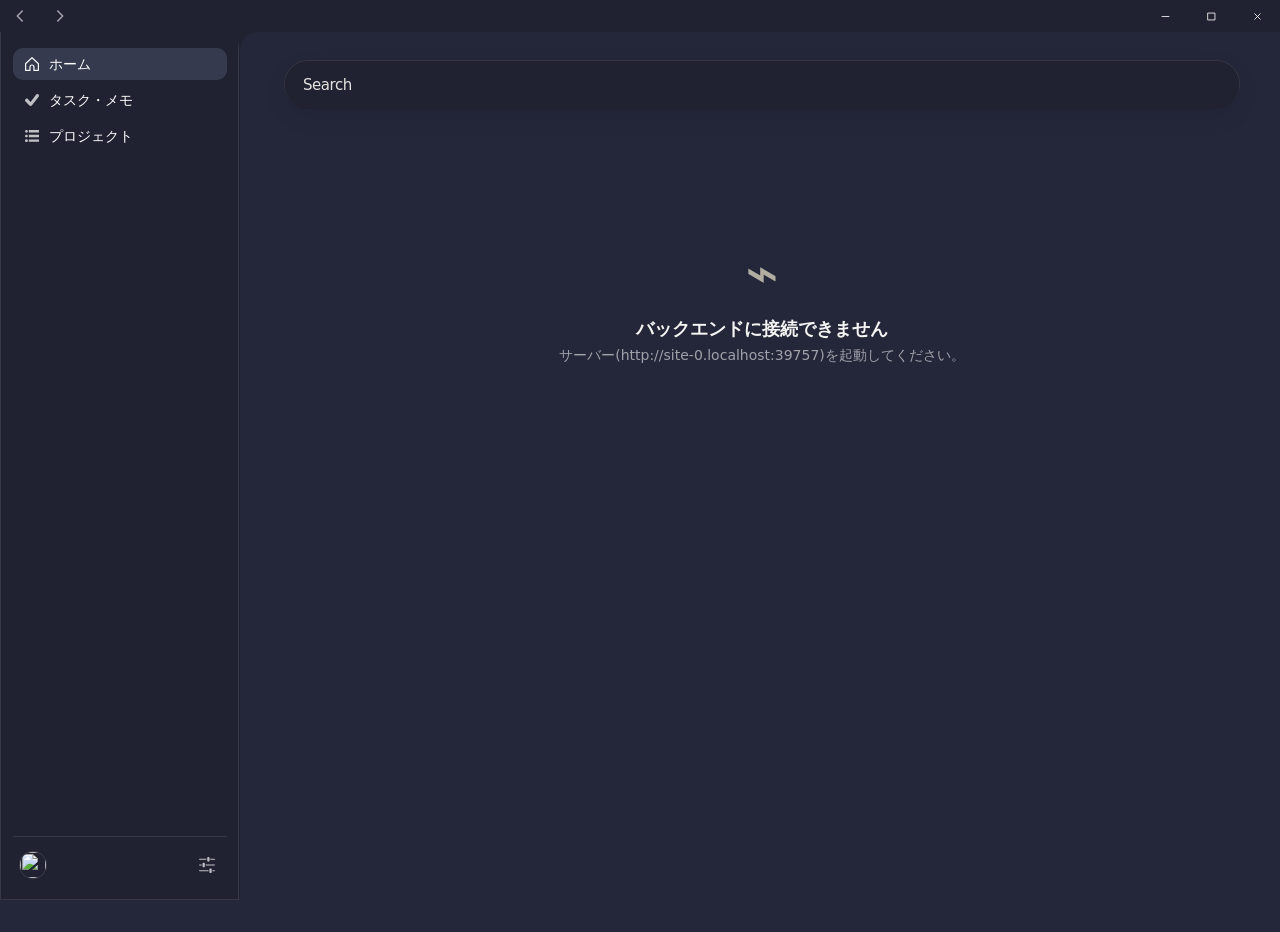
==== frontend/index.html @ 7b137006 "feat: add portable Sparkle plugin system" ====
<!DOCTYPE html>
<html lang="ja">
  <head>
    <meta charset="utf-8" />
    <meta name="viewport" content="width=device-width, initial-scale=1" />
    <title>Sparkle</title>
    <script>
      try {
        if (new URLSearchParams(window.location.search).get("nativeBackdrop") === "1") {
          document.documentElement.classList.add("native-backdrop-enabled");
          document.documentElement.dataset.nativeBackdrop = "on";
        }
      } catch (e) {}
    </script>
    <link rel="stylesheet" href="style.css?v=home-project-attach-20260821-v4-tag-filter-v1-bg24273a-sidebar202231-v2" />
    <link rel="stylesheet" href="home-figma.css?v=home-ui-20260802-controls-drop-overlay-v1-tag-filter-v1-bg24273a-sidebar202231-v2-search-border-v2-search-overlay-v1-sort-neutral-v1-legacy-sort-v1" />
    <link rel="stylesheet" href="codex-shell.css?v=[base64]" />
    <script>
      document.documentElement.setAttribute("data-theme", "dark");
    </script>
    <script>
      try {
        document.documentElement.classList.toggle(
          "native-titlebar",
          localStorage.getItem("sparkle.titlebarMode") === "native",
        );
      } catch (e) {}
    </script>
    <link rel="stylesheet" href="native-backdrop.css?v=native-backdrop-c7" />
  </head>
  <body class="home-page">
    <header class="app-titlebar window-drag-region" aria-label="ウィンドウタイトルバー">
      <div class="app-titlebar-history" aria-label="ページ履歴">
        <button class="app-titlebar-history-btn" type="button" title="戻る" aria-label="戻る" data-history-action="back">
          <svg class="app-titlebar-history-icon" viewBox="0 0 20 20" aria-hidden="true"><path d="M12.5 4.5 7 10l5.5 5.5" /></svg>
        </button>
        <button class="app-titlebar-history-btn" type="button" title="進む" aria-label="進む" data-history-action="forward">
          <svg class="app-titlebar-history-icon" viewBox="0 0 20 20" aria-hidden="true"><path d="m7.5 4.5 5.5 5.5-5.5 5.5" /></svg>
        </button>
      </div>
      <div class="app-titlebar-drag-space" aria-hidden="true"></div>
      <div class="window-controls" aria-label="ウィンドウ操作">
        <button class="window-control" type="button" title="最小化" aria-label="最小化" data-window-action="minimize_window">
          <svg class="window-control-icon" viewBox="0 0 16 16" aria-hidden="true"><path d="M3 8h10" /></svg>
        </button>
        <button class="window-control" type="button" title="最大化" aria-label="最大化" data-window-action="toggle_maximize_window">
          <svg class="window-control-icon" viewBox="0 0 16 16" aria-hidden="true"><path d="M3 3h10v10H3z" /></svg>
        </button>
        <button class="window-control window-control-close" type="button" title="閉じる" aria-label="閉じる" data-window-action="close_window">
          <svg class="window-control-icon" viewBox="0 0 16 16" aria-hidden="true"><path d="m4 4 8 8M12 4l-8 8" /></svg>
        </button>
      </div>
    </header>
    <div class="layout">
      <nav class="sidebar" aria-label="メインナビゲーション">
        <a class="side-btn active" title="ホーム" data-nav="home" href="/Home">
          <img class="icon icon-nav sidebar-page-icon" src="icons/instagram-home-feed-icon.svg" alt="" aria-hidden="true" />
          <span class="side-label">ホーム</span>
        </a>
        <a class="side-btn" title="タスク・メモ" data-nav="memo" href="/Notes">
          <img class="icon icon-nav sidebar-page-icon" src="icons/check-mark-icon.svg" alt="" aria-hidden="true" />
          <span class="side-label">タスク・メモ</span>
        </a>
        <a class="side-btn" title="プロジェクト" data-nav="projects" href="/Projects">
          <img class="icon icon-nav sidebar-page-icon" src="icons/list-round-bullet-icon.svg" alt="" aria-hidden="true" />
          <span class="side-label">プロジェクト</span>
        </a>
        <div class="side-spacer"></div>
        <div class="sidebar-tools" aria-label="サイドバー操作">
          <a class="side-btn side-btn-profile" title="プロフィール" aria-label="プロフィール" data-nav="profile" href="/Profile"><img class="profile-avatar" id="profileAvatar" src="/icon.png" alt="" /><span class="side-username" id="sidebarUsername"></span></a>
          <a class="side-btn" title="設定" aria-label="設定" data-nav="settings" href="/Settings">
            <img class="icon icon-nav" src="icons/settings.svg" alt="" />
          </a>
        </div>
      </nav>

      <main id="mainContent" class="main" data-page-swipe-surface>
        <div class="sticky-header" id="stickyHeader">
          <div class="topbar">
            <div class="search-wrap" id="searchWrap">
              <div class="search-liquid">
                <input id="search" class="search" type="search" placeholder="Search" autocomplete="off" />
              </div>
              <div id="searchSuggest" class="search-suggest" hidden></div>
            </div>

            <div id="sortSelect" class="sort-select" tabindex="0" role="listbox" hidden>
              <div class="sort-trigger">
                <span class="sort-label">最近追加した順</span>
                <svg class="sort-arrow" width="10" height="6" viewBox="0 0 10 6" aria-hidden="true">
                  <path d="M1 1l4 4 4-4" stroke="currentColor" stroke-width="1.5" fill="none" stroke-linecap="round" />
                </svg>
              </div>
              <div class="sort-dropdown">
                <div class="sort-option" data-value="date_desc">最近追加した順</div>
                <div class="sort-option" data-value="title">アルファベット順（タイトル）</div>
                <div class="sort-option" data-value="recent_opened">最近開いた順</div>
                <div class="sort-option" data-value="random">ランダム</div>
              </div>
            </div>
            <script>
              (() => {
                const labels = {
                  date_desc: "最近追加した順",
                  title: "アルファベット順（タイトル）",
                  recent_opened: "最近開いた順",
                  random: "ランダム",
                };
                try {
                  const saved = localStorage.getItem("clipSortMode");
                  const label = document.querySelector("#sortSelect .sort-label");
                  if (label && labels[saved]) label.textContent = labels[saved];
                } catch {}
              })();
            </script>
          </div>

          <div class="heading-row">
            <div id="activeTag" class="active-tags" aria-label="選択中のタグ" hidden></div>
          </div>
        </div>

        <div class="search-overlay" id="searchOverlay"></div>
        <div id="categories" class="categories"></div>
        <h2 class="section-heading">Explore Clips</h2>

        <div class="grid-wrap" id="gridWrap">
          <section id="grid" class="grid"></section>
        </div>

        <div id="batchBar" class="batch-bar">
          <span id="batchCount" class="batch-count"></span>
          <button id="batchTagBtn" class="modal-btn ghost" type="button">タグ付け</button>
          <button id="batchCatBtn" class="modal-btn ghost" type="button">カテゴリ変更</button>
          <button id="batchProjectBtn" class="modal-btn ghost" type="button">プロジェクトに添付</button>
          <button id="batchDelBtn" class="modal-btn ghost" type="button" style="color:#db7a5c">削除</button>
        </div>

        <div id="empty" class="empty" hidden>
          <div class="empty-ill">⌁</div>
          <p class="empty-msg">クリップはまだありません</p>
          <p class="empty-sub">Chrome 拡張機能からクリップを保存してみましょう。</p>
        </div>
      </main>
    </div>

    <div
      id="pageDropOverlay"
      class="page-drop-overlay"
      role="status"
      aria-live="polite"
      aria-atomic="true"
      aria-hidden="true"
    >
      <div class="page-drop-frame">
        <span class="page-drop-icon" aria-hidden="true">↓</span>
        <strong class="page-drop-message">ここにドロップしてアップロード</strong>
        <span class="page-drop-hint">ファイルを離すとアップロード画面が開きます</span>
      </div>
    </div>

    <div id="editModal" class="modal" hidden>
      <div class="modal-box">
        <h2 class="modal-title">クリップを編集</h2>
        <label class="modal-label" for="editTitle">タイトル</label>
        <input id="editTitle" class="modal-input" autocomplete="off" />

        <label class="modal-label">サムネイル</label>
        <div class="edit-thumb-row">
          <img id="editThumbPreview" class="edit-thumb-preview" alt="" hidden />
<button id="editThumbBtn" type="button" class="modal-btn ghost">サムネイルを変更</button>
          <input id="editThumbFile" type="file" accept="image/*" hidden />
        </div>

        <label class="modal-label" for="editComment">コメント</label>
        <textarea id="editComment" rows="3" class="modal-input" autocomplete="off"></textarea>

        <label class="modal-label" for="editCategory">カテゴリ</label>
        <div class="edit-cat-row">
          <div class="edit-suggest-wrap">
            <input id="editCategory" class="modal-input" autocomplete="off" role="combobox" aria-autocomplete="list" aria-haspopup="listbox" aria-controls="editCategorySuggest" aria-expanded="false" />
            <div id="editCategorySuggest" class="edit-suggest" role="listbox" aria-label="登録済みカテゴリ" hidden></div>
          </div>
          <button id="editCategoryClear" type="button" class="cat-clear" title="カテゴリをクリア">×</button>
        </div>

        <label class="modal-label" for="editTagInput">タグ（Enterで追加）</label>
        <div id="editTagBox" class="tag-box"></div>
        <div class="edit-suggest-wrap">
          <input id="editTagInput" class="modal-input" autocomplete="off" placeholder="タグを入力" role="combobox" aria-autocomplete="list" aria-haspopup="listbox" aria-controls="editTagSuggest" aria-expanded="false" />
          <div id="editTagSuggest" class="edit-suggest" role="listbox" aria-label="登録済みタグ" hidden></div>
        </div>

        

        <div class="modal-actions">
          <button id="editCancel" class="modal-btn ghost">キャンセル</button>
          <button id="editSave" class="modal-btn">保存</button>
        </div>
      </div>
    </div>

    <div id="projectAttachModal" class="modal" hidden>
      <div class="modal-box wide project-attach-box">
        <h2 class="modal-title">プロジェクトに添付</h2>
        <p id="projectAttachHelp" class="project-attach-help">選択したクリップを追加するプロジェクトを選択してください。</p>
        <label class="modal-label" for="projectAttachSearch">プロジェクトを検索</label>
        <input id="projectAttachSearch" class="modal-input" type="search" autocomplete="off" placeholder="プロジェクト名で検索…" />
        <div id="projectAttachList" class="project-attach-list" aria-label="添付先プロジェクト"></div>
        <p id="projectAttachStatus" class="project-attach-status" role="status" aria-live="polite"></p>
        <div class="modal-actions">
          <button id="projectAttachCancel" class="modal-btn ghost" type="button">キャンセル</button>
        </div>
      </div>
    </div>

    <div id="uploadModal" class="modal" hidden>
      <div class="modal-box wide upload-modal-box">
        <h2 class="modal-title">ファイルをアップロード</h2>
        <div id="uploadDuplicateConfirm" class="upload-duplicate-confirm" hidden aria-hidden="true" role="dialog" aria-modal="true" aria-labelledby="uploadDuplicateTitle" aria-describedby="uploadDuplicateMessage">
          <div class="app-confirm-card">
            <div class="app-confirm-mark" aria-hidden="true">!</div>
            <div class="app-confirm-copy">
              <h2 id="uploadDuplicateTitle" class="app-confirm-title">同じファイルが見つかりました</h2>
              <p id="uploadDuplicateMessage" class="app-confirm-message"></p>
            </div>
            <div class="app-confirm-actions">
              <button id="uploadDuplicateCancel" class="app-confirm-btn app-confirm-cancel" type="button">キャンセル</button>
              <button id="uploadDuplicateSubmit" class="app-confirm-btn app-confirm-submit" type="button">続行する</button>
            </div>
          </div>
        </div>
        <div id="uploadDropZone" class="upload-drop-zone">
          <p id="uploadDropZoneText">ここにファイルをドロップ、またはクリックして選択</p>
          <div class="upload-drop-zone-actions">
            <button id="uploadFileButton" class="modal-btn ghost" type="button">ファイルを選択</button>
            <button id="uploadFolderButton" class="modal-btn ghost" type="button">フォルダーを選択</button>
          </div>
          <input id="uploadFileInput" type="file" multiple hidden />
        </div>

        <div id="uploadBulk" class="upload-bulk" hidden>
          <div class="upload-bulk-row">
            <label class="modal-label">一括タグ（Enterで追加）</label>
            <div id="uploadBulkTagBox" class="tag-box"></div>
            <input id="uploadBulkTagInput" list="uploadBulkTagList" class="modal-input" autocomplete="off" placeholder="タグを入力" />
            <datalist id="uploadBulkTagList"></datalist>
          </div>
          <div class="upload-bulk-row">
            <label class="modal-label">一括カテゴリ</label>
            <input id="uploadBulkCategory" list="uploadCategoryList" class="modal-input" autocomplete="off" />
            <datalist id="uploadCategoryList"></datalist>
          </div>
          <div class="upload-bulk-row">
            <label class="modal-label">一括コメント</label>
            <button id="uploadCommentButton" class="app-confirm-btn upload-comment-toggle" type="button" aria-expanded="false" aria-controls="uploadCommentPopup">
              <img class="icon icon-btn" src="icons/comment.svg" alt="" />
              <span id="uploadCommentButtonLabel">コメントを追加</span>
            </button>
          </div>
        </div>

        <div id="uploadCommentPopup" class="upload-comment-confirm" hidden aria-hidden="true" role="dialog" aria-modal="true" aria-labelledby="uploadCommentTitle">
          <div class="app-confirm-card">
            <div class="app-confirm-copy">
              <h2 id="uploadCommentTitle" class="app-confirm-title">コメントを追加</h2>
              <p class="app-confirm-message">保存するすべてのクリップにコメントを付けられます。</p>
              <textarea id="uploadCommentInput" class="app-confirm-textarea" rows="4" placeholder="コメントを入力…"></textarea>
            </div>
            <div class="app-confirm-actions">
              <button id="uploadCommentCancel" class="app-confirm-btn app-confirm-cancel" type="button">キャンセル</button>
              <button id="uploadCommentSubmit" class="app-confirm-btn app-confirm-submit" type="button">保存する</button>
            </div>
          </div>
        </div>

        <div id="uploadFileList" class="upload-file-list"></div>
        <datalist id="uploadTagList"></datalist>

        <div class="modal-actions">
          <button id="uploadCancel" class="modal-btn ghost">キャンセル</button>
          <button id="uploadSave" class="modal-btn">保存</button>
        </div>
      </div>
    </div>

    <div id="settingsModal" class="modal" hidden>
      <div class="modal-box wide">
        <h2 class="modal-title">設定</h2>
        <div class="settings-columns">
          <div class="settings-col">
            <h3 class="modal-sub">ホームの設定</h3>
            <label class="setting-row column">
              <span>ファイル保存方式</span>
              <select id="fileSaveMethod" class="setting-select">
                <option value="copy">アプリ内へコピー</option>
                <option value="reference">元ファイル参照</option>
              </select>
              <span id="fileSaveMethodDesc" class="file-save-desc">リンク切れの心配はありませんが、その分データ容量が増えます。</span>
            </label>
            <div class="setting-row">
              <span>検索履歴</span>
              <button id="clearSearchHistory" class="modal-btn ghost" type="button">すべて削除</button>
            </div>
          </div>

          <div class="settings-col">
            <h3 class="modal-sub">ウィンドウの設定</h3>
            <label class="setting-row">
              <span>Windows標準のタイトルバーを使う</span>
              <input type="checkbox" id="nativeTitlebar" />
            </label>
            <span class="file-save-desc">オフ: アプリ独自のタイトルバー（最小化・最大化・閉じる）を使います。</span>
          </div>

          <div class="settings-col">
            <h3 class="modal-sub">タスクの設定</h3>
            <label class="setting-row column">
              <span>完了したタスクを自動削除</span>
              <select id="taskAutoDelete" class="setting-select">
                <option value="3d">3日後</option>
                <option value="1w">1週間後</option>
                <option value="1m">1か月後</option>
                <option value="never">自動削除しない</option>
              </select>
            </label>
            <label class="setting-row">
              <span>プロジェクト作成時に同名の空メモを自動作成する</span>
              <input type="checkbox" id="autoCreateNoteOnProject" />
            </label>
          </div>
        
          <div class="settings-col settings-data-col">
            <h3 class="modal-sub">データ移行</h3>
            <div class="setting-row column">
              <span>データベース</span>
              <div class="settings-data-actions">
                <button id="dbExportBtn" class="modal-btn ghost" type="button">エクスポート</button>
                <button id="dbImportBtn" class="modal-btn ghost" type="button">インポート</button>
                <input id="dbImportFile" type="file" accept=".zip,application/zip,application/x-zip-compressed" hidden />
              </div>
              <span class="file-save-desc">clips.db、uploads、設定・プロフィール情報をZIPで移行できます。</span>
            </div>
          </div>
        </div>

        <div class="settings-col settings-ai-col">
          <h3 class="modal-sub">AI向けエクスポート</h3>
          <span id="aiExportDesc" class="file-save-desc">保存先のMarkdownをClaudeのFileSystemMCPやOpenCodeなどから読み込めます。</span>
          <div id="aiExportStatus" class="ai-export-status" role="status" aria-live="polite">状態を確認中…</div>
          <div class="settings-data-actions">
            <button id="aiExportOpen" class="modal-btn ghost" type="button">フォルダを開く</button>
          </div>
        </div>

        <div class="modal-actions">
          <button id="settingsReset" class="modal-btn ghost" type="button">設定をすべてデフォルトに戻す</button>
          <div class="modal-spacer"></div>
          <button id="settingsClose" class="modal-btn">閉じる</button>
        </div>
      </div>
    </div>

    <svg width="0" height="0" style="position:absolute;" aria-hidden="true">
      <defs>
        <filter id="glass-distortion" x="-10%" y="-10%" width="120%" height="120%">
          <feTurbulence type="fractalNoise" baseFrequency="0.015 0.03" numOctaves="3" seed="92" result="noise" />
          <feColorMatrix type="matrix" values="1 0 0 0 0  0 1 0 0 0  0 0 1 0 0  0 0 0 0.8 0" in="noise" result="toned" />
          <feGaussianBlur in="toned" stdDeviation="2.5" result="blurred" />
          <feDisplacementMap in="SourceGraphic" in2="blurred" scale="180" xChannelSelector="R" yChannelSelector="G" />
        </filter>
      </defs>
    </svg>

    <script src="pins.js?v=pins-ui-20260821-remote-latency-v1-legacy-sort-v1"></script>
    <script src="search-history.js"></script>
    <script src="app.js?v=home-project-attach-20260821-remote-latency-v1-tag-filter-v1-favorite-category-v1-legacy-sort-v3"></script>
    <script src="codex-shell.js?v=codex-shell-20260821-clipboard-v2-custom-titlebar-history-v2-sidebar-shift-click-v1-native-backdrop-v7"></script>
    <script src="page-transition.js?v=page-swipe-20260821-focus-safe-v1"></script>
      <script src="plugin-theme.js?v=plugin-theme-v1"></script>
</body>
</html>
---- frontend/style.css ----
:root {
  --bg: #fff8f3;
  --surface: #ffffff;
  --border: #e7e3dd;
  --text: #2b2926;
  --muted: #8a847d;
  --accent: #dc7a5c;
  --accent-soft: #f3e3db;
  --shadow: 0 1px 3px rgba(43, 41, 38, 0.08), 0 4px 12px rgba(43, 41, 38, 0.05);
}

[data-theme="dark"] {
  --bg: #24273a;
  --surface: #232327;
  --border: #35353b;
  --text: #e4e4e7;
  --muted: #8a8a92;
  --accent: #eeeeee;
  --accent-soft: #3d2a24;
  --shadow: 0 1px 3px rgba(0,0,0,0.3), 0 4px 12px rgba(0,0,0,0.2);
}

html:not(.theme-ready) *,
html:not(.theme-ready) *::before,
html:not(.theme-ready) *::after {
  transition: none !important;
}
*, *::before, *::after {
  transition: background 0.25s ease, color 0.25s ease, border-color 0.25s ease, box-shadow 0.25s ease;
}

/* ダークテーマ → アイコン白色化 */
[data-theme="dark"] .icon-nav,
[data-theme="dark"] .icon-btn,
[data-theme="dark"] .icon-pin,
[data-theme="dark"] .icon-inline {
  filter: brightness(0) invert(1);
}
/* ダークテーマ：未ピン止めは白色、ピン止め済みはオレンジ */
[data-theme="dark"] .pin-btn:not(.on) .icon-btn {
  filter: brightness(0) invert(1);
}
[data-theme="dark"] .pin-btn.on .icon-btn {
  filter: brightness(0.6) sepia(1) hue-rotate(-10deg) saturate(7);
}
/* ✕ などテキスト記号のアイコンも白色化 */
[data-theme="dark"] .unlink-clip-btn,
[data-theme="dark"] .picked-clip-remove {
  color: #fff;
}
/* お気に入り前は白色（お気に入り後は accent 色のまま） */
[data-theme="dark"] .fav-btn:not(.on) {
  color: #fff;
}
/* トグル内の月アイコンも白色に */
[data-theme="dark"] .theme-toggle-thumb-moon {
  color: #fff;
}
/* ダークテーマ：選択中のサイドバーは黒アイコン */
[data-theme="dark"] .side-btn.active .icon-nav {
  filter: none;
}
/* ダークテーマ：選択中のモード切替テキストは白色 */
[data-theme="dark"] .note-editor-page .mode-btn.active {
  color: #fff;
}
/* ダークテーマ：accent 色ボタンのテキストは黒色（保存・閉じる・新規作成など） */
[data-theme="dark"] .modal-btn:not(.ghost) {
  color: #000;
}
/* ダークテーマ：surface 背景のボタンも黒文字 */
[data-theme="dark"] #uploadSave,
[data-theme="dark"] #projectModalSave {
  color: #000;
}

/* SVGアイコン: 元の絵文字とサイズ感を合わせる */
.icon {
  display: inline-block;
  object-fit: contain;
  vertical-align: -0.15em;
}
.icon-nav {
  width: 20px;
  height: 20px;
  vertical-align: middle;
}
.icon-btn {
  width: 16px;
  height: 16px;
  vertical-align: middle;
}
.icon-inline {
  width: 13px;
  height: 13px;
}
.icon-empty {
  width: 56px;
  height: 56px;
  vertical-align: middle;
}

html,
body {
  margin: 0;
  height: 100%;
}

body {
  font-family: system-ui, -apple-system, "Segoe UI", Roboto, "Helvetica Neue",
    "Hiragino Kaku Gothic ProN", "Noto Sans JP", sans-serif;
  color: var(--text);
  background: var(--bg);
}

.layout {
  display: flex;
  min-height: 100vh;
}

/* サイドバー */
.sidebar {
  width: 56px;
  flex: 0 0 56px;
  background: var(--surface);
  display: flex;
  flex-direction: column;
  align-items: center;
  padding: 10px 0;
  gap: 6px;
  position: fixed;
  left: 8px;
  top: 8px;
  bottom: 8px;
  height: calc(100vh - 16px);
  border-radius: 14px;
  z-index: 100;
  user-select: none;
  -webkit-user-select: none;
  overflow-y: auto;
  scrollbar-width: none;
  box-sizing: border-box;
}
.sidebar::-webkit-scrollbar {
  display: none;
}

.side-btn {
  width: 40px;
  height: 40px;
  border: none;
  border-radius: 10px;
  background: transparent;
  font-size: 20px;
  line-height: 1;
  cursor: pointer;
  display: flex;
  align-items: center;
  justify-content: center;
  text-decoration: none;
  color: inherit;
  transition: background 0.15s, color 0.15s;
}

.side-btn:hover {
  background: var(--accent-soft);
}

.side-btn.active {
  background: var(--accent);
  color: #fff;
}

.side-spacer {
  flex: 1 1 auto;
}

/* テーマトグル */
.theme-toggle {
  width: 40px;
  height: 40px;
  cursor: pointer;
  display: flex;
  align-items: center;
  justify-content: center;
  border: none;
  background: transparent;
  border-radius: 10px;
  transition: background 0.15s;
  flex-shrink: 0;
}
.theme-toggle:hover {
  background: var(--accent-soft);
}

.theme-toggle-track {
  width: 20px;
  height: 28px;
  border-radius: 10px;
  background: var(--border);
  position: relative;
  transition: background 0.3s;
  flex-shrink: 0;
}

.theme-toggle-thumb {
  width: 14px;
  height: 14px;
  border-radius: 50%;
  position: absolute;
  left: 3px;
  top: 3px;
  background: var(--surface);
  transition: top 0.3s, background 0.3s, transform 0.3s;
  display: flex;
  align-items: center;
  justify-content: center;
  overflow: hidden;
  box-shadow: 0 1px 2px rgba(0,0,0,0.15);
}

.theme-toggle-thumb-sun,
.theme-toggle-thumb-moon {
  position: absolute;
  width: 10px;
  height: 10px;
  transition: opacity 0.3s, transform 0.3s;
}
.theme-toggle-thumb-sun { opacity: 1; transform: scale(1); }
.theme-toggle-thumb-moon { opacity: 0; transform: scale(0.5); }

[data-theme="dark"] .theme-toggle-thumb {
  top: 11px;
}
[data-theme="dark"] .theme-toggle-thumb-sun {
  opacity: 0;
  transform: scale(0.5);
}
[data-theme="dark"] .theme-toggle-thumb-moon {
  opacity: 1;
  transform: scale(1);
}

/* テーマ全体のスムーズ切り替え */
body {
  transition: background 0.3s, color 0.3s;
}

/* メイン */
.main {
  flex: 1 1 auto;
  padding: 22px 28px 60px 84px;
}

/* スティッキーヘッダー */
.sticky-header {
  position: sticky;
  top: 0;
  z-index: 30;
  margin: -22px -28px 0 -84px;
  padding: 22px 28px 0 84px;
  pointer-events: none;
}
.sticky-header > * {
  pointer-events: auto;
}

.sticky-header::before {
  content: '';
  position: absolute;
  inset: 0;
  z-index: -1;
  background: linear-gradient(to right, transparent 0%, color-mix(in srgb, var(--surface) 60%, transparent) 50px, color-mix(in srgb, var(--surface) 60%, transparent) 100%);
  backdrop-filter: blur(12px);
  -webkit-backdrop-filter: blur(12px);
  opacity: 0;
  transition: opacity 0.35s;
  pointer-events: none;
}

.sticky-header.scrolled::before {
  opacity: 1;
}

.sticky-header.scrolled {
  box-shadow: 0 1px 0 rgba(0,0,0,0.04);
}

.sticky-header::after {
  content: '';
  position: absolute;
  left: 0;
  right: 0;
  bottom: 0;
  height: 8px;
  background: linear-gradient(to bottom, color-mix(in srgb, var(--surface) 60%, transparent), transparent);
  opacity: 0;
  transition: opacity 0.35s;
  pointer-events: none;
}

.sticky-header.scrolled::after {
  opacity: 1;
}

.topbar {
  display: flex;
  gap: 12px;
  align-items: center;
  margin-bottom: 22px;
}

.search-wrap {
  position: relative;
  flex: 1 1 auto;
}

.search-liquid {
  position: relative;
  border-radius: 22px;
  animation: fadeInUp 0.5s ease both;
}

@keyframes fadeInUp {
  from { opacity: 0; transform: translateY(12px); }
  to   { opacity: 1; transform: translateY(0); }
}

@keyframes typing {
  from { width: 0; }
  to { width: 13ch; }
}

.section-heading {
  overflow: hidden;
  white-space: nowrap;
  display: inline-block;
  width: 0;
  animation: typing 1.2s steps(13) 0.3s forwards, hide-cursor 0.01s 1.5s forwards;
  border-right: 2px solid var(--text);
}

@keyframes hide-cursor {
  to { border-right-color: transparent; }
}

.search-liquid .search {
  width: 100%;
  height: 44px;
  padding: 0 18px;
  border: 1px solid var(--border);
  border-radius: 22px;
  background: var(--surface);
  font-size: 15px;
  outline: none;
  position: relative;
  box-shadow: none;
  transition: border-color 0.2s, background 0.2s;
}
.search-liquid .search::placeholder {
  color: var(--muted);
}

.search-liquid .search:focus {
  border-color: var(--accent);
  box-shadow: 0 0 0 3px var(--accent-soft);
  position: relative;
  z-index: 26;
}

.search-overlay {
  position: fixed;
  inset: 0;
  z-index: 25;
  background: rgba(0,0,0,0.60);
  opacity: 0;
  pointer-events: none;
  transition: opacity 0.4s ease;
}

.search-overlay.show {
  opacity: 1;
  pointer-events: auto;
}

.fav-only {
  height: 44px;
  padding: 0 16px;
  border: none;
  border-radius: 22px;
  background: var(--surface);
  color: var(--muted);
  font-size: 14px;
  font-weight: 600;
  cursor: pointer;
  white-space: nowrap;
  transition: all 0.15s;
}

.fav-only:hover {
  background: var(--accent-soft);
  color: var(--accent);
}

.fav-only.active {
  color: var(--accent);
  box-shadow: inset 2px 2px 6px rgba(0,0,0,0.06), inset -2px -2px 6px color-mix(in srgb, var(--surface) 60%, transparent), 0 0 0 3px var(--accent-soft);
}

#newNote.fav-only.active {
  border: 1px solid var(--border);
  background: var(--surface);
  color: var(--text);
  box-shadow: none;
  transition: box-shadow 0.2s, border-color 0.2s;
  animation: fadeInUp 0.5s ease 0.05s both;
}
#newNote.fav-only.active:hover {
  border-color: var(--accent-soft);
  box-shadow: 3px 3px 8px rgba(0,0,0,0.07), -3px -3px 8px color-mix(in srgb, var(--surface) 65%, transparent);
}

#favOnly {
  background: none;
  color: var(--muted);
  transition: color 0.2s, border-color 0.2s;
  animation: fadeInUp 0.5s ease 0.05s both;
  text-align: center;
  border: none;
  border-bottom: 2px solid transparent;
  height: auto;
  padding: 6px 0 8px;
  font-size: 14px;
  font-weight: 600;
  cursor: pointer;
  min-width: auto;
  border-radius: 0;
  display: inline-block;
}

#favOnly:active {
  transform: scale(0.88);
}

#favOnly:hover {
  border-bottom-color: var(--accent-soft);
  color: var(--text);
}

#favOnly.active {
  border-bottom-color: var(--accent);
  color: var(--accent);
  box-shadow: none;
}

/* ファイル追加ボタン */
#addLocalBtn {
  position: relative;
  isolation: isolate;
  border: none;
  border-bottom: 2px solid transparent;
  background: none;
  color: var(--muted);
  transition: color 0.2s, border-color 0.2s;
  animation: fadeInUp 0.5s ease 0.1s both;
  height: auto;
  padding: 6px 0 8px;
  font-size: 14px;
  font-weight: 600;
  cursor: pointer;
  border-radius: 0;
  display: inline-block;
}
#addLocalBtn:hover {
  border-bottom-color: var(--accent);
  color: var(--accent);
}

/* ── 並び順カスタムドロップダウン ── */
.sort-select {
  position: relative;
  isolation: isolate;
  cursor: pointer;
  user-select: none;
  outline: none;
  z-index: 5;
  min-width: 210px;
  animation: fadeInUp 0.5s ease 0.15s both;
}

.sort-trigger {
  display: flex;
  align-items: center;
  gap: 6px;
  padding: 6px 14px 10px;
  border: none;
  background: none;
  font-size: 14px;
  font-weight: 600;
  color: var(--muted);
  white-space: nowrap;
  cursor: pointer;
}

.sort-select:focus .sort-trigger,
.sort-select.open .sort-trigger {
  color: var(--accent);
}

.sort-label {
  flex: 1;
  position: relative;
  z-index: 1;
  text-align: center;
  text-decoration: underline;
  text-underline-offset: 8px;
  text-decoration-color: transparent;
  text-decoration-thickness: 2px;
  transition: text-decoration-color 0.2s;
}

.sort-select:focus .sort-label,
.sort-select.open .sort-label {
  text-decoration-color: var(--accent);
}

.sort-arrow {
  flex-shrink: 0;
  opacity: 0.6;
  position: relative;
  z-index: 1;
  transition: transform 0.25s;
}

.sort-select.open .sort-arrow {
  transform: rotate(180deg);
}

/* ドロップダウンパネル */
.sort-dropdown {
  position: absolute;
  top: calc(100% + 6px);
  left: 0;
  min-width: 100%;
  border: 1px solid var(--border);
  border-radius: 14px;
  padding: 6px;
  z-index: 9999;
  white-space: nowrap;
  background: var(--surface);
  box-shadow: var(--shadow);
  opacity: 0;
  transform: translateY(-8px) scale(0.92);
  transition: opacity 0.08s, transform 0.35s cubic-bezier(0.34, 1.56, 0.64, 1);
  pointer-events: none;
}

.sort-dropdown.open {
  opacity: 1;
  transform: translateY(0) scale(1);
  transition: opacity 0.08s, transform 0.35s cubic-bezier(0.34, 1.56, 0.64, 1);
  pointer-events: auto;
}

.sort-option {
  padding: 10px 14px;
  border-radius: 10px;
  font-size: 14px;
  font-weight: 500;
  color: var(--text);
  cursor: pointer;
  transition: background 0.12s;
}

.sort-option:hover {
  background: var(--accent-soft);
  color: var(--accent);
}

.sort-option:active {
  background: var(--accent-soft);
}

.heading-row {
  display: flex;
  align-items: center;
  gap: 14px;
  margin-bottom: 14px;
}

.heading {
  font-size: 22px;
  font-weight: 700;
  margin: 0;
  animation: fadeInUp 0.5s ease both;
}

.active-tags {
  display: flex;
  flex-wrap: wrap;
  align-items: center;
  gap: 8px;
  min-height: 30px;
}

.active-tags[hidden] {
  display: none;
}

.active-tag-filter {
  appearance: none;
  display: inline-flex;
  align-items: center;
  justify-content: center;
  min-height: 30px;
  padding: 4px 11px;
  border: 1px solid rgba(255, 255, 255, 0.24);
  border-radius: 999px;
  background: transparent;
  color: #ffffff;
  font: inherit;
  font-size: 13px;
  line-height: 1.2;
  cursor: pointer;
  transition-property: background-color, color, border-color;
  transition-duration: 150ms;
}

.active-tag-filter:hover,
.active-tag-filter:focus-visible {
  border-color: #ffffff;
  background: rgba(255, 255, 255, 0.10);
  color: #ffffff;
}

.active-tag-filter:focus-visible {
  outline: 2px solid #ffffff;
  outline-offset: 2px;
}

/* カテゴリタブ */
.categories, #categories {
  display: flex;
  flex-wrap: wrap;
  gap: 20px;
  margin-bottom: 22px;
  animation: fadeInUp 0.5s ease 0.2s both;
}
/* ネイティブselectのテーマ対応 */
select {
  background: var(--surface);
  color: var(--text);
  border: 1px solid var(--border);
  border-radius: 8px;
  padding: 8px 10px;
  font: inherit;
}

.cat-btn {
  background: transparent;
  color: #9c9c9c;
  padding: 6px 8px 8px;
  font-size: 13px;
  font-weight: 600;
  cursor: pointer;
  transition: color 0.2s, border-color 0.2s;
  border: none;
  border-bottom: 2px solid transparent;
}

.cat-btn:hover {
  border-bottom-color: rgba(156, 156, 156, 0.55);
  color: #9c9c9c;
}

.cat-btn.is-pressed {
  transition: none;
}

.cat-btn.active {
  border-bottom-color: #ffffff;
  color: #ffffff;
}

/* マゾンリーグリッド */
.grid {
  column-count: 5;
  column-gap: 16px;
}

@media (max-width: 1200px) {
  .grid {
    column-count: 4;
  }
}
@media (max-width: 900px) {
  .grid {
    column-count: 3;
  }
}

.card {
  position: relative;
  break-inside: avoid;
  margin-bottom: 16px;
  border-radius: 14px;
  overflow: hidden;
  background: var(--surface);
  box-shadow: var(--shadow);
  cursor: pointer;
  border: 2px solid transparent;
  transition: border-color 0.12s, box-shadow 0.12s, transform 0.3s ease;
  transform: scale(1);
}

.card:hover {
  transform: scale(1.01);
  z-index: 5;
}

.card.selected {
  border-color: var(--accent);
  box-shadow: 0 0 0 3px var(--accent-soft), var(--shadow);
}

.card.selected:hover {
  border-color: var(--accent);
  box-shadow: 0 0 0 3px var(--accent-soft), inset 0 0 0 1px var(--accent), var(--shadow);
}

#detailClips.is-range-selecting,
#detailClips.is-range-selecting .card {
  cursor: crosshair;
  user-select: none;
  -webkit-user-select: none;
}

#detailClips.is-range-selecting .card {
  transform: none;
  transition: none;
}

.card-img {
  display: block;
  width: 100%;
  height: auto;
  background: var(--border);
  object-fit: cover;
}

.card::after {
  content: '';
  position: absolute;
  inset: 0;
  z-index: 3;
  background: linear-gradient(to bottom, transparent 0%, transparent 30%, var(--surface) 100%);
  pointer-events: none;
  transition: opacity 0.35s ease;
}

.card:hover::after {
  opacity: 0;
}

.card-ph {
  width: 100%;
  height: 180px;
  background: repeating-linear-gradient(
    45deg,
    var(--border),
    var(--border) 12px,
    color-mix(in srgb, var(--border) 80%, #000) 12px,
    color-mix(in srgb, var(--border) 80%, #000) 24px
  );
  display: flex;
  align-items: center;
  justify-content: center;
  color: var(--muted);
  font-size: 28px;
}

.card-ph-folder .icon-card {
  width: 44px;
  height: 44px;
  color: var(--muted);
  opacity: 0.85;
}

.card-caption {
  padding: 10px 10px 2px;
  position: relative;
  z-index: 4;
}

.card-caption::before {
  content: '';
  position: absolute;
  top: 0px;
  left: 20px;
  right: 20px;
  height: 2px;
  background: var(--accent);
  border-radius: 1px;
}

.card-caption .card-title {
  font-size: 14px;
  font-weight: 700;
  color: var(--text);
  line-height: 1.3;
  display: -webkit-box;
  -webkit-line-clamp: 2;
  -webkit-box-orient: vertical;
  overflow: hidden;
}

.card-caption .card-comment {
  font-size: 12px;
  color: var(--muted);
  margin-top: 3px;
  display: -webkit-box;
  -webkit-line-clamp: 2;
  -webkit-box-orient: vertical;
  overflow: hidden;
}
.section-heading {
  font-size: 24px;
  font-weight: 200;
  color: var(--text);
  margin-bottom: 16px;
  /* ここに font-family などを追加 */
  font-family: 'Franklin Gothic Medium', 'Arial Narrow', Arial, sans-serif;
}

.tags {
  display: flex;
  flex-wrap: wrap;
  gap: 5px;
  padding: 8px 10px 10px;
  position: relative;
  z-index: 4;
}

.tag-chip {
  border: 1px solid var(--border);
  background: transparent;
  color: #9c9c9c;
  border-radius: 999px;
  padding: 3px 9px;
  font-size: 11px;
  cursor: pointer;
  transition-property: background-color, color, border-color;
  transition-duration: 150ms;
}

.tag-chip:hover,
.tag-chip:focus-visible {
  background: rgba(255, 255, 255, 0.06);
  border-color: #9c9c9c;
  color: #9c9c9c;
}

.tag-chip.active,
.tag-chip.active:hover,
.tag-chip.active:focus-visible {
  background: rgba(255, 255, 255, 0.12);
  border-color: #ffffff;
  color: #ffffff;
}

.tag-chip:focus-visible {
  outline: 2px solid #ffffff;
  outline-offset: 2px;
}

.fav-btn {
  width: 34px;
  height: 34px;
  border: none;
  border-radius: 50%;
  background: color-mix(in srgb, var(--surface) 85%, transparent);
  font-size: 17px;
  line-height: 1;
  cursor: pointer;
  display: flex;
  align-items: center;
  justify-content: center;
  transition: transform 0.12s, background 0.12s;
  z-index: 2;
}

.fav-btn:hover {
  transform: scale(1.08);
  background: var(--surface);
}

.fav-btn.on {
  color: var(--accent);
}

/* 空状態 */
.empty {
  text-align: center;
  padding: 80px 20px;
  color: var(--muted);
}

.empty-ill {
  font-size: 56px;
  margin-bottom: 12px;
}

/* カードアクションボタン群 */
.card-actions {
  position: absolute;
  top: 8px;
  right: 8px;
  display: flex;
  gap: 6px;
  z-index: 2;
  opacity: 0;
  transition: opacity 0.15s;
}

.card:hover .card-actions {
  opacity: 1;
}

.act-btn {
  width: 34px;
  height: 34px;
  border: none;
  border-radius: 50%;
  background: color-mix(in srgb, var(--surface) 85%, transparent);
  font-size: 15px;
  line-height: 1;
  cursor: pointer;
  display: flex;
  align-items: center;
  justify-content: center;
  transition: transform 0.12s, background 0.12s;
}

.act-btn:hover {
  transform: scale(1.08);
  background: var(--surface);
}

/* モーダル */
.modal {
  position: fixed;
  inset: 0;
  background: color-mix(in srgb, var(--text) 45%, transparent);
  display: flex;
  align-items: center;
  justify-content: center;
  z-index: 100;
  padding: 20px;
}

.modal[hidden] {
  display: none;
}

.modal-box {
  width: 420px;
  max-width: 100%;
  max-height: 90vh;
  overflow-y: auto;
  background: var(--surface);
  border-radius: 16px;
  padding: 22px;
  box-shadow: var(--shadow);
}

.modal-box.wide {
  width: 480px;
}

.modal-title {
  font-size: 18px;
  font-weight: 700;
  margin: 0 0 16px;
}

.modal-sub {
  font-size: 14px;
  font-weight: 700;
  margin: 18px 0 8px;
  color: var(--muted);
}

.settings-columns {
  display: flex;
  gap: 28px;
}
.settings-col {
  flex: 1;
  min-width: 0;
}
.settings-col .setting-row.column {
  padding: 6px 0;
}
.file-save-desc {
  font-size: 12px;
  color: var(--muted);
  margin-top: 2px;
}

.modal-label {
  display: block;
  font-weight: 600;
  font-size: 13px;
  margin: 10px 0 4px;
}

.modal-input {
  width: 100%;
  padding: 8px 10px;
  border: 1px solid var(--border);
  border-radius: 8px;
  font: inherit;
  background: var(--surface);
  color: var(--text);
}

.edit-cat-row {
  display: flex;
  align-items: center;
  gap: 8px;
}

.edit-cat-row .modal-input {
  flex: 1 1 auto;
  width: auto;
}

/* クリップ編集用の登録済みタグ・カテゴリ候補 */
.edit-suggest-wrap {
  position: relative;
  min-width: 0;
}

.edit-cat-row > .edit-suggest-wrap {
  flex: 1 1 0;
}

.edit-suggest-wrap > .modal-input {
  width: 100%;
  min-width: 0;
  box-sizing: border-box;
}

.home-page #editModal .modal-input {
  box-sizing: border-box;
}

.edit-suggest {
  position: absolute;
  top: auto;
  bottom: calc(100% + 6px);
  left: 0;
  right: 0;
  z-index: 60;
  display: grid;
  gap: 2px;
  max-height: min(240px, 30vh);
  padding: 6px;
  overflow-y: auto;
  overscroll-behavior: contain;
  border: 1px solid var(--border-strong, var(--border));
  border-radius: 12px;
  background: var(--surface-raised, var(--surface));
  box-shadow: var(--shadow);
}

.edit-suggest[hidden] {
  display: none;
}

.edit-suggest::-webkit-scrollbar {
  width: 0;
  height: 0;
}

.edit-suggest-item {
  display: block;
  width: 100%;
  min-width: 0;
  padding: 8px 10px;
  overflow: hidden;
  border: 0;
  border-radius: 8px;
  background: transparent;
  color: var(--text);
  font: inherit;
  font-size: 13px;
  line-height: 1.35;
  text-align: left;
  text-overflow: ellipsis;
  white-space: nowrap;
  cursor: pointer;
}

.edit-suggest-item:hover,
.edit-suggest-item.active {
  background: var(--accent-soft);
  color: var(--text);
}

@media (forced-colors: active) {
  .edit-suggest {
    border-color: CanvasText;
    background: Canvas;
    color: CanvasText;
  }

  .edit-suggest-item {
    color: CanvasText;
  }

  .edit-suggest-item:hover,
  .edit-suggest-item.active {
    background: Highlight;
    color: HighlightText;
  }
}

.cat-clear {
  flex: 0 0 auto;
  width: 34px;
  height: 34px;
  box-sizing: border-box;
  border: 1px solid var(--border);
  border-radius: 8px;
  background: var(--surface);
  color: var(--muted);
  font-size: 18px;
  line-height: 1;
  cursor: pointer;
  transition: border-color 0.15s, color 0.15s;
}

.cat-clear:hover {
  border-color: var(--accent);
  color: var(--accent);
}

.edit-thumb-row {
  display: flex;
  align-items: center;
  gap: 12px;
  margin-bottom: 4px;
}

.edit-thumb-preview {
  width: 72px;
  height: 72px;
  object-fit: cover;
  border-radius: 8px;
  border: 1px solid var(--border);
  flex: 0 0 auto;
}

.edit-thumb-ph {
  width: 72px;
  height: 72px;
  border-radius: 8px;
  border: 1px solid var(--border);
  background: var(--border);
  display: flex;
  align-items: center;
  justify-content: center;
  font-size: 26px;
  color: var(--muted);
  flex: 0 0 auto;
}

textarea.modal-input {
  resize: vertical;
}

.modal-actions {
  display: flex;
  justify-content: flex-end;
  gap: 10px;
  margin-top: 20px;
}

.modal-btn {
  padding: 8px 18px;
  border: none;
  border-radius: 8px;
  background: var(--accent);
  color: #fff;
  font-weight: 600;
  cursor: pointer;
}

.modal-btn.ghost {
  background: transparent;
  color: var(--muted);
  border: 1px solid var(--border);
}

.modal-btn:hover {
  filter: brightness(0.95);
}

#uploadSave,
#projectModalSave {
  background: var(--surface);
  color: var(--text);
  border: 1px solid transparent;
  transition: border-color 0.2s;
}
#uploadSave:hover,
#projectModalSave:hover {
  border-color: var(--accent);
}

/* 空状態 */
.empty-msg {
  font-size: 18px;
  font-weight: 700;
  color: var(--text);
  margin: 0 0 6px;
}

.empty-sub {
  font-size: 14px;
  margin: 0;
}

/* ===== タスク・メモ画面 (notes.html) ===== */

.notes-main {
  max-width: 100%;
}

.two-col {
  display: grid;
  grid-template-columns: 300px 1fr;
  gap: 24px;
  align-items: start;
}

/* タスクパネル */
.task-panel {
  background: var(--surface);
  border: 1px solid var(--border);
  border-radius: 14px;
  padding: 14px;
  position: sticky;
  top: 22px;
}

.panel-title {
  font-size: 15px;
  font-weight: 700;
  margin: 0 0 10px;
}

.task-list {
  list-style: none;
  margin: 0;
  padding: 0;
}

.task-item {
  display: flex;
  align-items: flex-start;
  gap: 8px;
  padding: 8px;
  border-radius: 8px;
  position: relative;
  border: 1px solid transparent;
}

.task-item:hover {
  background: var(--accent-soft);
}

.task-item.done .task-title {
  text-decoration: line-through;
  color: var(--muted);
}

.task-check {
  flex: 0 0 auto;
  margin-top: 2px;
}

.task-check input {
  width: 16px;
  height: 16px;
  cursor: pointer;
  accent-color: var(--accent);
}

.task-body {
  flex: 1 1 auto;
  min-width: 0;
}

.task-title {
  font-size: 14px;
  line-height: 1.4;
  word-break: break-word;
}

.task-clip {
  margin-top: 3px;
  font-size: 12px;
  color: var(--accent);
  cursor: pointer;
  display: inline-flex;
  align-items: center;
  gap: 3px;
}

.task-clip:hover {
  text-decoration: underline;
}

.task-actions {
  flex: 0 0 auto;
  display: flex;
  gap: 2px;
  align-items: flex-start;
}

.task-edit,
.task-del {
  border: none;
  background: none;
  cursor: pointer;
  font-size: 14px;
  opacity: 0;
  transition: opacity 0.12s;
  padding: 2px;
}

.task-item:hover .task-edit,
.task-item:hover .task-del {
  opacity: 1;
}

/* チェックボックス + 優先度 の左端カラム */
.task-lead {
  flex: 0 0 auto;
  display: flex;
  flex-direction: column;
  align-items: center;
  gap: 2px;
  width: 44px;
}

.task-priority {
  font-size: 10px;
  line-height: 1;
  color: var(--accent);
  letter-spacing: -1px;
  white-space: nowrap;
}

.task-due {
  margin-top: 3px;
  font-size: 12px;
  color: var(--muted);
  display: inline-flex;
  align-items: center;
  gap: 3px;
}

.task-due.overdue {
  color: var(--accent);
  font-weight: 700;
}

/* 最優先タスクのハイライト */
.task-item.top-priority {
  background: var(--surface);
  border: 1px solid var(--accent);
}

.task-item.top-priority .task-title {
  color: var(--accent);
  font-weight: 700;
}

/* 星評価ピッカー(タスク編集モーダル) */
.star-rating {
  display: flex;
  align-items: center;
  gap: 4px;
  margin-bottom: 4px;
}

.star-rating .star {
  border: none;
  background: none;
  cursor: pointer;
  font-size: 24px;
  line-height: 1;
  color: var(--accent);
  padding: 0;
}

.star-rating .star-clear {
  border: none;
  background: none;
  cursor: pointer;
  font-size: 12px;
  color: var(--muted);
  margin-left: 8px;
  text-decoration: underline;
}

.task-relations {
  margin-top: 3px;
  display: flex;
  align-items: flex-start;
  flex-wrap: wrap;
  gap: 2px 10px;
  min-width: 0;
}

.task-project {
  font-size: 12px;
  color: var(--muted);
  cursor: pointer;
  display: inline-flex;
  align-items: center;
  gap: 3px;
  word-break: break-word;
  overflow-wrap: break-word;
}

.task-project {
  cursor: default;
  min-width: 0;
  max-width: 100%;
  overflow: hidden;
  text-overflow: ellipsis;
  white-space: nowrap;
}

.status-tabs {
  margin-bottom: 14px;
}

.setting-row {
  display: flex;
  align-items: center;
  justify-content: space-between;
  gap: 12px;
  font-size: 14px;
  padding: 6px 0;
}

.setting-row input {
  width: 18px;
  height: 18px;
  cursor: pointer;
  accent-color: var(--accent);
}

.setting-row.column {
  flex-direction: column;
  align-items: stretch;
  gap: 6px;
}

.setting-select {
  height: 38px;
  padding: 0 12px;
  border: 1px solid var(--border);
  border-radius: 8px;
  background: var(--surface);
  color: var(--text);
  font-size: 14px;
  cursor: pointer;
  outline: none;
}

.setting-select:focus {
  border-color: var(--accent);
  box-shadow: 0 0 0 3px var(--accent-soft);
}

.task-empty {
  color: var(--muted);
  font-size: 13px;
  padding: 8px 4px;
}

.task-add {
  margin-top: 10px;
  border-top: 1px solid var(--border);
  padding-top: 10px;
}

.task-add input {
  width: 100%;
  padding: 8px 10px;
  border: 1px solid var(--border);
  border-radius: 8px;
  font: inherit;
  background: var(--surface);
  outline: none;
}

.task-add input:focus {
  background: var(--surface);
  border-color: var(--accent);
}

/* メモカラム */
.memo-col {
  min-width: 0;
}

.memo-grid {
  display: grid;
  grid-template-columns: repeat(auto-fill, minmax(240px, 1fr));
  gap: 16px;
}

.memo-card {
  background: var(--surface);
  border: 1px solid var(--border);
  border-radius: 14px;
  padding: 14px;
  cursor: pointer;
  box-shadow: var(--shadow);
  transition: transform 0.12s, box-shadow 0.12s;
  position: relative;
}

.memo-card:hover {
  transform: translateY(-2px);
  box-shadow: var(--shadow);
}

.memo-card:focus-visible {
  outline: 2px solid var(--accent);
  outline-offset: 3px;
}

.memo-clips {
  display: flex;
  flex-wrap: nowrap;
  overflow: hidden;
  gap: 5px;
  margin-bottom: 8px;
}

.memo-clips .clip-chip {
  white-space: nowrap;
  flex: 0 1 auto;
  overflow: hidden;
  text-overflow: ellipsis;
}

.clip-more {
  font-size: 11px;
  color: var(--muted);
  white-space: nowrap;
  flex: 0 0 auto;
}

.clip-chip {
  background: var(--accent-soft);
  color: var(--accent);
  border-radius: 999px;
  padding: 2px 9px;
  font-size: 11px;
  cursor: pointer;
}

.clip-chip.picked {
  display: inline-flex;
  align-items: center;
  gap: 4px;
}

.clip-chip.picked button {
  border: none;
  background: none;
  color: var(--accent);
  cursor: pointer;
  font-size: 13px;
  line-height: 1;
  padding: 0;
}

.memo-title {
  font-size: 15px;
  font-weight: 700;
  margin: 0 0 6px;
  white-space: nowrap;
  overflow: hidden;
  text-overflow: ellipsis;
}

.memo-preview {
  font-size: 13px;
  color: var(--muted);
  white-space: pre-wrap;
  word-break: break-word;
  line-height: 1.5;
}

/* クリップ選択パネル */
.clip-picker {
  margin-top: 10px;
  border: 1px solid var(--border);
  border-radius: 10px;
  padding: 10px;
  background: var(--surface);
  max-height: 240px;
  overflow-y: auto;
}

.clip-picked {
  display: flex;
  flex-wrap: wrap;
  gap: 6px;
  margin-top: 8px;
}

.clip-pick-list {
  list-style: none;
  margin: 8px 0 0;
  padding: 0;
}

.clip-pick-item {
  display: flex;
  align-items: center;
  gap: 8px;
  padding: 6px 4px;
  font-size: 13px;
  cursor: pointer;
  border-radius: 6px;
}

.clip-pick-item:hover {
  background: var(--accent-soft);
}

.modal-spacer {
  flex: 1 1 auto;
}

/* エディター用モーダル(より広め) */
.modal-box.editor {
  width: 700px;
}

/* ライブプレビュー式 Markdown エディター */
.md-editor {
  min-height: 260px;
  max-height: 60vh;
  overflow-y: auto;
  border: 1px solid var(--border);
  border-radius: 10px;
  background: var(--surface);
  padding: 12px 14px;
  font-size: 14px;
  line-height: 1.7;
  outline: none;
}

.md-editor:focus-within {
  border-color: var(--accent);
  box-shadow: 0 0 0 3px var(--accent-soft);
}

.md-line {
  min-height: 1.7em;
  white-space: pre-wrap;
  word-break: break-word;
}

.md-line[contenteditable="true"] {
  background: var(--accent-soft);
  border-radius: 4px;
}

/* レンダリングされた Markdown の基本スタイル(エディター内・プレビュー共通) */
.md-line h1, .md-line h2, .md-line h3,
.md-line h4, .md-line h5, .md-line h6,
.md-line p, .md-line ul, .md-line ol, .md-line li,
.md-line blockquote {
  margin: 0;
  padding-top: 0;
  padding-bottom: 0;
}

.md-rendered h1,
.memo-preview h1,
.md-preview h1 {
  font-size: 1.4em;
  font-weight: 700;
  margin: 4px 0;
}
.md-rendered h2,
.memo-preview h2,
.md-preview h2 {
  font-size: 1.2em;
  font-weight: 700;
  margin: 4px 0;
}
.md-rendered h3,
.memo-preview h3,
.md-preview h3 {
  font-size: 1.05em;
  font-weight: 700;
  margin: 4px 0;
}
.md-rendered del,
.md-line del,
.memo-preview del,
.md-preview del {
  text-decoration: line-through;
  color: var(--muted);
}
.md-rendered code,
.md-line code,
.memo-preview code,
.md-preview code {
  background: var(--accent-soft);
  padding: 1px 4px;
  border-radius: 4px;
  font-family: ui-monospace, monospace;
}
.md-rendered ul,
.memo-preview ul,
.md-preview ul {
  margin: 4px 0;
  padding-left: 20px;
}

.md-rendered p,
.memo-preview p,
.md-preview p {
  margin: 4px 0;
}
.md-rendered ol,
.memo-preview ol,
.md-preview ol {
  margin: 4px 0;
  padding-left: 20px;
}

.body-link,
.editor-preview a,
.md-preview a {
  color: var(--accent);
  text-decoration: underline;
  word-break: break-all;
}
.body-link:hover,
.editor-preview a:hover,
.md-preview a:hover {
  text-decoration: none;
}

/* メモカード プレビュー: プレーンテキスト(装飾なし)で高さを抑える */
.memo-preview {
  font-size: 13px;
  color: var(--muted);
  line-height: 1.5;
  white-space: pre-wrap;
  word-break: break-word;
  display: -webkit-box;
  -webkit-line-clamp: 5;
  -webkit-box-orient: vertical;
  overflow: hidden;
}

/* ===== メモ編集ページ (note-editor.html) ===== */

.editor-main {
  max-width: none;
  margin: 0;
}

.editor-top {
  display: flex;
  align-items: center;
  gap: 16px;
  margin-bottom: 18px;
}

.back-link {
  color: var(--muted);
  text-decoration: none;
  font-size: 14px;
  font-weight: 600;
  flex: 0 0 auto;
}

.back-link:hover {
  color: var(--accent);
}

.editor-title {
  flex: 1 1 auto;
  border: none;
  border-bottom: 2px solid var(--border);
  background: transparent;
  font-size: 22px;
  font-weight: 700;
  padding: 6px 2px;
  outline: none;
  font-family: inherit;
  color: var(--text);
}

.editor-title:focus {
  border-bottom-color: var(--accent);
}

.mode-toggle {
  display: flex;
  border: 1px solid var(--border);
  border-radius: 999px;
  overflow: hidden;
  flex: 0 0 auto;
}

.mode-btn {
  border: none;
  background: var(--surface);
  color: var(--muted);
  padding: 8px 14px;
  font-size: 13px;
  font-weight: 600;
  cursor: pointer;
  white-space: nowrap;
}

.mode-btn.active {
  background: var(--accent);
  color: #fff;
}

.editor-body {
  margin-bottom: 20px;
}

.editor-textarea,
.editor-preview {
  width: 100%;
  height: 480px;
  min-height: 480px;
  max-height: 480px;
  border: 1px solid var(--border);
  border-radius: 14px;
  background: var(--surface);
  box-shadow: var(--shadow);
  padding: 18px 20px;
  font-size: 14px;
  line-height: 1.7;
  font-family: inherit;
  color: var(--text);
  box-sizing: border-box;
}

.editor-textarea {
  resize: vertical;
  outline: none;
}

.editor-textarea:focus {
  border-color: var(--accent);
  box-shadow: 0 0 0 3px var(--accent-soft);
}

.editor-preview {
  overflow-y: auto;
}

/* The note editor is a borderless, full-height writing surface. The fixed
   sidebar is out of flow, so the editor keeps its responsive inset explicitly. */
body.note-editor-page .main.editor-main {
  box-sizing: border-box;
  width: auto;
  max-width: none;
  min-width: 0;
  min-height: 0;
  height: 100%;
  margin: 0;
  margin-inline-start: 240px;
  padding: 0;
  display: flex;
  flex: 1 1 auto;
  flex-direction: column;
  overflow: hidden;
}

.note-editor-page .editor-body {
  box-sizing: border-box;
  width: 100%;
  height: auto;
  min-height: 0;
  margin: 0;
  flex: 1 1 auto;
  background: var(--bg);
  border: 0;
  overflow: hidden;
}

.note-editor-page .editor-textarea {
  display: block;
  box-sizing: border-box;
  width: 100%;
  height: 100%;
  min-width: 0;
  min-height: 0;
  max-height: none;
  margin: 0;
  padding: 20px 24px;
  border: 0;
  border-radius: 0;
  background: transparent;
  box-shadow: none;
  color: transparent;
  -webkit-text-fill-color: transparent;
  caret-color: var(--text);
  resize: none;
  outline: none;
  overflow: auto;
  transition: none;
}

.note-editor-page .editor-textarea:focus,
.note-editor-page .editor-textarea:focus-visible {
  border: 0;
  background: transparent;
  box-shadow: none;
  outline: none;
  color: transparent;
  -webkit-text-fill-color: transparent;
  caret-color: var(--text);
  transition: none;
}

/* VS Code-like Markdown editor surface. The native textarea is transparent
   so the safe, aria-hidden syntax layer beneath it remains visible while the
   textarea still owns focus, IME, selection, clipboard, and undo/redo. */
.note-editor-page {
  --editor-gutter-text: #858585;
  --editor-heading: #569cd6;
  --editor-marker: #d7ba7d;
  --editor-emphasis: #c586c0;
  --editor-strong: #dcdcaa;
  --editor-strikethrough: #f44747;
  --editor-code: #ce9178;
  --editor-link: #4fc1ff;
  --editor-quote: #6a9955;
  --editor-html: #4ec9b0;
}

.editor-sr-only {
  position: absolute;
  width: 1px;
  height: 1px;
  padding: 0;
  margin: -1px;
  overflow: hidden;
  clip: rect(0, 0, 0, 0);
  white-space: nowrap;
  border: 0;
}

.note-editor-page .markdown-editor {
  display: grid;
  grid-template-columns: auto minmax(0, 1fr);
  width: 100%;
  height: 100%;
  min-width: 0;
  min-height: 0;
  overflow: hidden;
  background: var(--bg);
  color: var(--text);
}

.note-editor-page .markdown-editor,
.note-editor-page .markdown-editor * {
  transition: none;
  animation: none;
}

.note-editor-page .editor-line-numbers,
.note-editor-page .editor-canvas,
.note-editor-page .editor-highlight,
.note-editor-page .editor-highlight *,
.note-editor-page .editor-textarea {
  font-family: "Cascadia Mono", Consolas, "Courier New", Meiryo, "Segoe UI",
    monospace;
  font-size: 15px;
  line-height: 1.6;
  font-weight: 400;
  font-synthesis: none;
  tab-size: 4;
}

.note-editor-page .editor-line-numbers {
  box-sizing: border-box;
  width: calc(var(--editor-gutter-width, 2ch) + 40px);
  min-width: calc(var(--editor-gutter-width, 2ch) + 40px);
  height: 100%;
  padding-block: 20px;
  padding-inline: 16px 12px;
  overflow: hidden;
  color: var(--editor-gutter-text);
  text-align: end;
  user-select: none;
  -webkit-user-select: none;
}

.note-editor-page .editor-line-numbers-content {
  min-height: 100%;
  white-space: pre;
  font-variant-numeric: tabular-nums;
  will-change: transform;
}

.note-editor-page .editor-canvas {
  position: relative;
  min-width: 0;
  min-height: 0;
  height: 100%;
  overflow: hidden;
  background: var(--bg);
}

.note-editor-page .editor-highlight {
  position: absolute;
  z-index: 0;
  inset: 0 auto auto 0;
  box-sizing: border-box;
  width: max-content;
  min-width: 100%;
  min-height: 100%;
  margin: 0;
  padding: 20px 24px;
  border: 0;
  color: var(--text);
  background: transparent;
  white-space: pre;
  overflow: visible;
  pointer-events: none;
  user-select: none;
  -webkit-user-select: none;
  transform: translate(0, 0);
  will-change: transform;
}

.note-editor-page .editor-highlight code {
  display: block;
  font: inherit;
  font-weight: 400;
  color: inherit;
  background: transparent;
}

.note-editor-page .editor-textarea {
  position: absolute;
  z-index: 1;
  inset: 0;
  display: block;
  width: 100%;
  height: 100%;
  min-width: 0;
  min-height: 0;
  max-height: none;
  margin: 0;
  padding: 20px 24px;
  box-sizing: border-box;
  border: 0;
  border-radius: 0;
  background: transparent;
  box-shadow: none;
  color: transparent;
  -webkit-text-fill-color: transparent;
  caret-color: var(--text);
  resize: none;
  outline: none;
  overflow: auto;
  white-space: pre;
  overflow-wrap: normal;
  word-break: normal;
  tab-size: 4;
  text-align: start;
  transition: none;
}

.note-editor-page .editor-textarea::placeholder {
  color: var(--muted);
  -webkit-text-fill-color: var(--muted);
  opacity: 1;
}

.note-editor-page .editor-textarea::selection {
  color: transparent;
  -webkit-text-fill-color: transparent;
  background: rgba(86, 156, 214, 0.34);
}

/* Keep the textarea translucent while focused so the Highlight.js layer is
   still visible. Outranks the legacy focus rule and shell form styles. */
.note-editor-page .editor-canvas > .editor-textarea:hover,
.note-editor-page .editor-canvas > .editor-textarea:focus,
.note-editor-page .editor-canvas > .editor-textarea:focus-visible {
  border: 0;
  background: transparent;
  box-shadow: none;
  outline: none;
  color: transparent;
  -webkit-text-fill-color: transparent;
  caret-color: var(--text);
  transition: none;
}

.note-editor-page .editor-highlight .hljs-section {
  color: var(--editor-heading);
  font-weight: 600;
}

.note-editor-page .editor-highlight .hljs-strong {
  color: var(--editor-strong);
  font-weight: 600;
}

.note-editor-page .editor-highlight .hljs-emphasis {
  color: var(--editor-emphasis);
  font-style: italic;
}

.note-editor-page .editor-highlight .hljs-code {
  color: var(--editor-code);
}

.note-editor-page .editor-highlight .hljs-link,
.note-editor-page .editor-highlight .hljs-string {
  color: var(--editor-link);
  text-decoration: underline;
  text-underline-offset: 2px;
}

.note-editor-page .editor-highlight .hljs-quote {
  color: var(--editor-quote);
  font-weight: 400;
}

.note-editor-page .editor-highlight .hljs-bullet,
.note-editor-page .editor-highlight .hljs-symbol,
.note-editor-page .editor-highlight .hljs-literal,
.note-editor-page .editor-highlight .hljs-meta {
  color: var(--editor-marker);
}

.note-editor-page .editor-highlight .hljs-tag,
.note-editor-page .editor-highlight .hljs-name,
.note-editor-page .editor-highlight .hljs-attr {
  color: var(--editor-html);
}

@media (forced-colors: active) {
  .note-editor-page .editor-highlight {
    display: none;
  }

  .note-editor-page .editor-textarea {
    color: CanvasText;
    -webkit-text-fill-color: CanvasText;
    background: Canvas;
  }
}

/* Note editor is a fixed work surface: only the editor content itself may
   scroll, never the empty page area around the controls. */
html.note-editor-document,
body.note-editor-page,
body.note-editor-page .layout,
body.note-editor-page .main.editor-main {
  overflow: hidden;
}

body.note-editor-page .layout {
  height: 100vh;
  min-height: 0;
  box-sizing: border-box;
}

/* Keep the editor surface below the titlebar and beside the fixed sidebar. */
body.note-editor-page .main.editor-main {
  height: 100%;
  min-height: 0;
}

@media (max-width: 900px) {
  body.note-editor-page .main.editor-main {
    margin-inline-start: 216px;
  }
}

@media (max-width: 640px) {
  body.note-editor-page .main.editor-main {
    margin-inline-start: 64px;
  }
}

/* ノート編集画面はスクロール自体を保ちつつ、スクロールバーだけ隠す。 */
.note-editor-document,
.note-editor-page,
.note-editor-page .editor-textarea,
.note-editor-page .editor-preview,
.note-editor-page .clip-picker,
.note-editor-page .clip-pick-list,
.note-editor-page .modal-box {
  scrollbar-width: none;
}

.note-editor-document::-webkit-scrollbar,
.note-editor-page::-webkit-scrollbar,
.note-editor-page .editor-textarea::-webkit-scrollbar,
.note-editor-page .editor-preview::-webkit-scrollbar,
.note-editor-page .clip-picker::-webkit-scrollbar,
.note-editor-page .clip-pick-list::-webkit-scrollbar,
.note-editor-page .modal-box::-webkit-scrollbar {
  display: none;
  width: 0;
  height: 0;
}

.editor-clips {
  background: var(--surface);
  border: 1px solid var(--border);
  border-radius: 14px;
  padding: 16px 18px;
  margin-bottom: 20px;
}

.editor-actions {
  display: flex;
  justify-content: flex-end;
  gap: 10px;
  margin-bottom: 40px;
}

.clip-picked {
  display: flex;
  flex-direction: column;
  gap: 8px;
}
.picked-clip-card {
  display: flex;
  align-items: center;
  gap: 10px;
  border: 1px solid var(--border);
  border-radius: 10px;
  padding: 8px;
  cursor: pointer;
  background: var(--surface);
  transition: border-color 0.15s;
}
.picked-clip-card:hover {
  border-color: var(--accent);
}
.picked-clip-thumb {
  width: 56px;
  height: 56px;
  border-radius: 8px;
  object-fit: cover;
  flex: 0 0 auto;
  background: var(--border);
}
.picked-clip-thumb.ph {
  display: flex;
  align-items: center;
  justify-content: center;
  color: var(--muted);
  font-size: 20px;
}
.picked-clip-info {
  flex: 1 1 auto;
  min-width: 0;
}
.picked-clip-title {
  font-size: 13px;
  font-weight: 700;
  white-space: nowrap;
  overflow: hidden;
  text-overflow: ellipsis;
}
.picked-clip-comment {
  font-size: 12px;
  color: var(--muted);
  white-space: nowrap;
  overflow: hidden;
  text-overflow: ellipsis;
  margin-top: 2px;
}
.picked-clip-tags {
  display: flex;
  flex-wrap: wrap;
  gap: 4px;
  margin-top: 4px;
}
.picked-clip-tag {
  font-size: 10px;
  background: var(--accent-soft);
  color: var(--muted);
  border-radius: 999px;
  padding: 1px 7px;
}
.picked-clip-remove {
  flex: 0 0 auto;
  border: none;
  background: none;
  color: var(--muted);
  font-size: 16px;
  cursor: pointer;
}

/* 検索履歴サジェスト */
.search-suggest {
  position: absolute;
  top: calc(100% + 6px);
  left: 0;
  right: 0;
  background: var(--surface);
  border-radius: 14px;
  box-shadow: var(--shadow);
  padding: 6px;
  z-index: 50;
  max-height: 320px;
  overflow-y: auto;
}
.suggest-item {
  display: flex;
  align-items: center;
  gap: 8px;
  padding: 8px 10px;
  border-radius: 8px;
  cursor: pointer;
  font-size: 14px;
}
.suggest-item:hover,
.suggest-item.active {
  background: var(--accent-soft);
}
.suggest-text {
  flex: 1 1 auto;
  min-width: 0;
  overflow: hidden;
  text-overflow: ellipsis;
  white-space: nowrap;
}
.suggest-del {
  flex: 0 0 auto;
  border: none;
  background: none;
  color: var(--muted);
  font-size: 16px;
  line-height: 1;
  cursor: pointer;
  padding: 0 2px;
}
.suggest-del:hover {
  color: var(--accent);
}

/* ローカルファイル関連 */
.card-file-badge {
  position: absolute;
  bottom: 8px;
  right: 8px;
  font-size: 24px;
  background: color-mix(in srgb, var(--surface) 85%, transparent);
  border-radius: 8px;
  width: 36px;
  height: 36px;
  display: flex;
  align-items: center;
  justify-content: center;
  z-index: 2;
}

/* テキストファイル プレビュー表示 */
.card-ph-text {
  box-sizing: border-box;
  font-size: 11px;
  line-height: 1.5;
  color: var(--text);
  padding: 10px 12px;
  overflow: hidden;
  display: -webkit-box;
  -webkit-line-clamp: 8;
  -webkit-box-orient: vertical;
  white-space: pre-wrap;
  word-break: break-all;
  font-family: ui-monospace, monospace;
  align-items: flex-start;
  justify-content: flex-start;
}

.card-ph-text.loaded {
  background: var(--surface);
}

.card-text-loading {
  color: var(--muted);
  font-family: inherit;
}

/* ファイルアップロードモーダル */
.upload-drop-zone {
  border: 2px dashed var(--border);
  border-radius: 10px;
  padding: 32px 20px;
  text-align: center;
  cursor: pointer;
  color: var(--muted);
  margin-bottom: 12px;
  transition: border-color 0.15s, background 0.15s;
}

.upload-drop-zone:hover {
  border-color: var(--accent);
  background: var(--accent-soft);
}

.upload-drop-zone p {
  margin: 0;
  font-size: 14px;
}

.upload-file-list {
  max-height: 280px;
  overflow-y: auto;
}

.upload-row {
  display: flex;
  align-items: flex-start;
  gap: 8px;
  padding: 6px 0;
  border-bottom: 1px solid var(--border);
  font-size: 13px;
}

.upload-name {
  flex: 1 1 auto;
  min-width: 0;
  overflow: hidden;
  text-overflow: ellipsis;
  white-space: nowrap;
  font-weight: 600;
  padding-top: 4px;
}

.upload-row-tags-wrap {
  flex: 2 1 auto;
  min-width: 0;
}

.upload-row-tagbox {
  display: flex;
  flex-wrap: wrap;
  gap: 4px;
  margin-bottom: 2px;
}

.upload-row-tagbox .tag {
  display: inline-flex;
  align-items: center;
  gap: 3px;
  background: var(--accent-soft);
  color: var(--muted);
  border-radius: 999px;
  padding: 1px 7px;
  font-size: 11px;
}

.upload-row-tagbox button {
  border: none;
  background: none;
  color: var(--muted);
  cursor: pointer;
  font-size: 12px;
  line-height: 1;
  padding: 0;
}

.upload-row-tagbox button:hover {
  color: var(--accent);
}

.upload-row-taginput {
  width: 100%;
  padding: 4px 6px;
  border: 1px solid var(--border);
  border-radius: 6px;
  font: inherit;
  font-size: 12px;
  box-sizing: border-box;
}

.upload-row-cat {
  flex: 1 1 auto;
  width: 100px;
  padding: 4px 6px;
  border: 1px solid var(--border);
  border-radius: 6px;
  font: inherit;
  font-size: 12px;
}

.upload-row-comment {
  flex: 0 0 auto;
  display: inline-flex;
  align-items: center;
  gap: 4px;
  min-height: 24px;
  padding: 2px 8px;
  border: 1px solid var(--border);
  border-radius: 6px;
  background: none;
  color: var(--muted);
  font: inherit;
  font-size: 12px;
  cursor: pointer;
  transition-property: color, border-color, background-color;
  transition-duration: 150ms;
  transition-timing-function: ease-out;
}

.upload-row-comment .icon {
  width: 13px;
  height: 13px;
}

.upload-row-comment:hover,
.upload-row-comment:focus-visible {
  color: var(--accent);
  border-color: var(--accent);
}

.upload-row-comment:focus-visible {
  outline: 2px solid var(--accent);
  outline-offset: 2px;
}

.upload-row-comment.has-comment {
  color: #1b1715;
  border-color: var(--accent);
  background: var(--accent);
}

.upload-row-comment.has-comment:hover,
.upload-row-comment.has-comment:focus-visible {
  background: color-mix(in srgb, var(--accent) 86%, white);
}

.upload-remove {
  flex: 0 0 auto;
  border: none;
  background: none;
  color: var(--muted);
  font-size: 16px;
  cursor: pointer;
}

.upload-remove:hover {
  color: var(--accent);
}

.upload-bulk {
  margin-bottom: 10px;
}

.upload-bulk[hidden] {
  display: none;
}

.upload-bulk-row {
  display: flex;
  flex-direction: column;
  gap: 4px;
  margin-bottom: 8px;
}

.upload-bulk-row .modal-label {
  margin: 0;
}

.upload-bulk-row .tag-box {
  display: flex;
  flex-wrap: wrap;
  gap: 4px;
}

.upload-bulk-row .modal-input {
  width: 100%;
  box-sizing: border-box;
}

.setting-desc {
  font-size: 12px;
  color: var(--muted);
}

/* ===== プロジェクト画面 (projects.html) ===== */

.projects-header {
  display: flex;
  gap: 12px;
  align-items: center;
  margin-bottom: 22px;
}

.projects-grid {
  display: grid;
  grid-template-columns: repeat(auto-fill, minmax(260px, 1fr));
  gap: 16px;
}

.project-card {
  background: var(--surface);
  border: 1px solid var(--border);
  border-radius: 14px;
  padding: 18px;
  cursor: pointer;
  box-shadow: var(--shadow);
  transition: transform 0.12s, box-shadow 0.12s;
  position: relative;
  isolation: isolate;
}

.project-card:hover {
  transform: translateY(-2px);
  box-shadow: var(--shadow);
}

.project-card-title {
  font-size: 16px;
  font-weight: 700;
  margin: 0 0 6px;
  white-space: nowrap;
  overflow: hidden;
  text-overflow: ellipsis;
}

.project-card-desc {
  font-size: 13px;
  color: var(--muted);
  margin: 0 0 10px;
  display: -webkit-box;
  -webkit-line-clamp: 2;
  -webkit-box-orient: vertical;
  overflow: hidden;
}

.project-card-counts {
  display: flex;
  gap: 12px;
  font-size: 12px;
  color: var(--muted);
}

.project-card-counts span {
  display: inline-flex;
  align-items: center;
  gap: 3px;
}

.project-card-actions {
  position: absolute;
  top: 10px;
  right: 10px;
  display: flex;
  gap: 4px;
  z-index: 20;
  opacity: 0;
  pointer-events: none;
  transition: opacity 0.15s;
}

.project-card:hover .project-card-actions,
.project-card:focus-within .project-card-actions {
  opacity: 1;
  pointer-events: auto;
}


.proj-filter-group {
  display: flex;
  gap: 4px;
  animation: fadeInUp 0.5s ease 0.05s both;
}

#newProjectBtn.fav-only.active {
  border: 1px solid var(--border);
  background: var(--surface);
  color: var(--text);
  height: 34px;
  padding: 0 14px;
  font-size: 13px;
  font-weight: 600;
  border-radius: 999px;
  cursor: pointer;
  box-shadow: none;
  transition: box-shadow 0.2s, border-color 0.2s;
  animation: fadeInUp 0.5s ease 0.1s both;
}
#newProjectBtn.fav-only.active:hover {
  border-color: var(--accent-soft);
  box-shadow: 0 0 0 3px var(--accent-soft);
}

.project-card.done {
  opacity: 0.6;
}

.project-card.done:hover {
  transform: none;
  box-shadow: var(--shadow);
}

.project-card-title.done-text {
  text-decoration: line-through;
}

.project-card-check {
  position: absolute;
  top: 18px;
  left: 14px;
  z-index: 1;
}

.project-card-check input[type="checkbox"] {
  width: 18px;
  height: 18px;
  cursor: pointer;
  accent-color: var(--accent);
}

.project-card {
  padding-left: 42px;
}

.project-done-toggle {
  display: flex;
  align-items: center;
  gap: 6px;
  font-size: 13px;
  color: var(--muted);
  cursor: pointer;
  white-space: nowrap;
}

.project-done-toggle input[type="checkbox"] {
  width: 18px;
  height: 18px;
  cursor: pointer;
  accent-color: var(--accent);
}

.project-done-toggle .toggle-label {
  user-select: none;
}

/* Task and project checkboxes: custom surface while preserving native semantics. */
.project-card-check input[type="checkbox"],
.project-done-toggle input[type="checkbox"],
#detailView .task-check input[type="checkbox"] {
  --app-check-accent: #cc6d48;
  appearance: none;
  -webkit-appearance: none;
  box-sizing: border-box;
  width: 18px;
  height: 18px;
  margin: 0;
  border: 1.5px solid #b8b3ab;
  border-radius: 5px;
  background-color: #ffffff;
  background-position: center;
  background-repeat: no-repeat;
  background-size: 12px 10px;
  box-shadow: inset 0 1px 1px rgba(43, 41, 38, 0.08);
  cursor: pointer;
  transition: background-color 0.12s ease, border-color 0.12s ease, box-shadow 0.12s ease;
}

.project-card-check input[type="checkbox"]:checked,
.project-done-toggle input[type="checkbox"]:checked,
#detailView .task-check input[type="checkbox"]:checked {
  border-color: var(--app-check-accent);
  background-color: var(--app-check-accent);
  background-image: url("data:image/svg+xml,%3Csvg xmlns='http://www.w3.org/2000/svg' viewBox='0 0 14 12'%3E%3Cpath d='M2 6l3 3 7-7' fill='none' stroke='%23fff' stroke-width='2.2' stroke-linecap='round' stroke-linejoin='round'/%3E%3C/svg%3E");
}

.project-card-check input[type="checkbox"]:focus-visible,
.project-done-toggle input[type="checkbox"]:focus-visible,
#detailView .task-check input[type="checkbox"]:focus-visible {
  outline: 2px solid color-mix(in srgb, var(--app-check-accent) 72%, #ffffff);
  outline-offset: 2px;
}

html[data-theme="dark"] .project-card-check input[type="checkbox"],
html[data-theme="dark"] .project-done-toggle input[type="checkbox"],
html[data-theme="dark"] #detailView .task-check input[type="checkbox"] {
  --app-check-accent: #d77a50;
  border-color: #4a4a50;
  background-color: #0f0f11;
  box-shadow: inset 0 1px 1px rgba(0, 0, 0, 0.45);
}

html[data-theme="dark"] .project-card-check input[type="checkbox"]:checked,
html[data-theme="dark"] .project-done-toggle input[type="checkbox"]:checked,
html[data-theme="dark"] #detailView .task-check input[type="checkbox"]:checked {
  border-color: var(--app-check-accent);
  background-color: var(--app-check-accent);
}

/* プロジェクト詳細ビュー */

.project-detail-header {
  display: flex;
  align-items: center;
  gap: 16px;
  margin-bottom: 18px;
}

.project-detail-title {
  flex: 1 1 auto;
  font-size: 22px;
  font-weight: 700;
  margin: 0;
}

.project-detail-desc {
  font-size: 14px;
  color: var(--muted);
  margin: 0 0 18px;
}

.project-sections {
  display: flex;
  flex-direction: column;
  gap: 24px;
}

.project-section-title {
  font-size: 16px;
  font-weight: 700;
  margin: 0;
  padding-bottom: 0;
}

.project-section-title-row {
  display: flex;
  align-items: center;
  justify-content: space-between;
  gap: 12px;
  margin-bottom: 12px;
  padding-bottom: 8px;
  border-bottom: 1px solid var(--border);
}

.project-tasks {
  background: var(--surface);
  border: 1px solid var(--border);
  border-radius: 14px;
  padding: 14px;
}

.projects-page .project-memos {
  display: grid;
  grid-template-columns: repeat(auto-fill, minmax(240px, 1fr));
  gap: 16px;
  background: transparent;
}

/* Keep the document scrollable when its content requires it, but do not
   display a page scrollbar in the compact project workspace. */
html.projects-document,
body.projects-page {
  scrollbar-width: none;
}

html.projects-document::-webkit-scrollbar,
body.projects-page::-webkit-scrollbar {
  display: none;
  width: 0;
  height: 0;
}

/* Resolve the project route before exposing the list view. */
html.projects-route-pending #listView {
  visibility: hidden;
}

.project-clips-section {
  /* clips reuse the masonry grid from home */
}

/* プロジェクト選択モーダル */
.project-select-list {
  list-style: none;
  margin: 8px 0 0;
  padding: 0;
}

.project-select-item {
  display: flex;
  align-items: center;
  gap: 8px;
  padding: 8px 10px;
  border-radius: 8px;
  cursor: pointer;
  font-size: 14px;
  border: 1px solid transparent;
}

.project-select-item:hover {
  background: var(--accent-soft);
}

.project-select-item.active {
  border-color: var(--accent);
  background: var(--accent-soft);
}

.project-select-item .proj-name {
  flex: 1 1 auto;
  min-width: 0;
  overflow: hidden;
  text-overflow: ellipsis;
  white-space: nowrap;
}

.project-select-item .proj-remove {
  flex: 0 0 auto;
  border: none;
  background: none;
  color: var(--muted);
  cursor: pointer;
  font-size: 14px;
  padding: 0 2px;
}

.project-select-item .proj-remove:hover {
  color: var(--accent);
}

/* プロジェクト選択ドロップダウン（編集モーダル内） */
.project-select-row {
  display: flex;
  align-items: center;
  gap: 8px;
}

.project-select-row .modal-input {
  flex: 1 1 auto;
  width: auto;
}

.project-clear {
  flex: 0 0 auto;
  width: 34px;
  height: 34px;
  border: 1px solid var(--border);
  border-radius: 8px;
  background: var(--surface);
  color: var(--muted);
  font-size: 18px;
  line-height: 1;
  cursor: pointer;
  transition: border-color 0.15s, color 0.15s;
}

.project-clear:hover {
  border-color: var(--accent);
  color: var(--accent);
}

/* プロジェクト追加モーダル */
.pm-section {
  margin-bottom: 14px;
}

.pm-section .modal-label.sub {
  margin-top: 8px;
  font-size: 12px;
  color: var(--muted);
}

.pm-divider {
  border: none;
  border-top: 1px solid var(--border);
  margin: 16px 0;
}

.pm-linked-list {
  display: flex;
  flex-direction: column;
  gap: 4px;
  max-height: 180px;
  overflow-y: auto;
}

.pm-linked-item {
  display: flex;
  align-items: center;
  gap: 8px;
  padding: 6px 8px;
  border: 1px solid var(--border);
  border-radius: 8px;
  font-size: 13px;
  background: var(--surface);
}

.pm-linked-item .item-title {
  flex: 1 1 auto;
  min-width: 0;
  overflow: hidden;
  text-overflow: ellipsis;
  white-space: nowrap;
}

.pm-linked-item .item-meta {
  flex: 0 0 auto;
  font-size: 11px;
  color: var(--muted);
}

.pm-linked-item .item-unlink {
  flex: 0 0 auto;
  border: none;
  background: none;
  color: var(--muted);
  cursor: pointer;
  font-size: 14px;
  padding: 0 2px;
}

.pm-linked-item .item-unlink:hover {
  color: var(--accent);
}

.pm-empty {
  font-size: 13px;
  color: var(--muted);
  padding: 8px 4px;
}

.pm-link-btn {
  margin-top: 6px;
}

.pm-create-btn {
  margin-top: 10px;
  width: 100%;
}

.project-only-toggle {
  display: flex;
  align-items: center;
  gap: 6px;
  margin-top: 10px;
  font-size: 13px;
  cursor: pointer;
  user-select: none;
}
.project-only-toggle input[type="checkbox"] {
  width: 16px;
  height: 16px;
  cursor: pointer;
}
.toggle-help {
  display: inline-flex;
  align-items: center;
  justify-content: center;
  width: 18px;
  height: 18px;
  border-radius: 50%;
  background: var(--border);
  font-size: 11px;
  line-height: 1;
  cursor: help;
  color: var(--muted);
}

/* クリップ選択リスト */
.pm-clip-filters {
  display: flex;
  gap: 8px;
  margin-bottom: 10px;
}

.pm-clip-filters .modal-input {
  flex: 1 1 auto;
  min-width: 0;
}

.pm-clip-filters select {
  flex: 0 0 auto;
  width: auto;
  min-width: 100px;
  background: var(--surface);
  color: var(--text);
  border: 1px solid var(--border);
  border-radius: 8px;
  padding: 8px 10px;
  font: inherit;
}

.pm-clip-list {
  max-height: 320px;
  overflow-y: auto;
  display: flex;
  flex-direction: column;
  gap: 6px;
}

.pm-clip-item {
  display: flex;
  align-items: center;
  gap: 10px;
  padding: 8px;
  border: 1px solid var(--border);
  border-radius: 10px;
  cursor: pointer;
  background: var(--surface);
  transition: border-color 0.15s;
}

.pm-clip-item:hover {
  border-color: var(--accent);
}

.pm-clip-thumb {
  width: 48px;
  height: 48px;
  border-radius: 6px;
  object-fit: cover;
  flex: 0 0 auto;
  background: var(--border);
}

.pm-clip-thumb.ph {
  display: flex;
  align-items: center;
  justify-content: center;
  color: var(--muted);
  font-size: 18px;
}

.pm-clip-info {
  flex: 1 1 auto;
  min-width: 0;
}

.pm-clip-title {
  font-size: 13px;
  font-weight: 700;
  white-space: nowrap;
  overflow: hidden;
  text-overflow: ellipsis;
}

.pm-clip-comment {
  font-size: 12px;
  color: var(--muted);
  white-space: nowrap;
  overflow: hidden;
  text-overflow: ellipsis;
  margin-top: 1px;
}

.pm-clip-tags {
  display: flex;
  flex-wrap: wrap;
  gap: 3px;
  margin-top: 3px;
}

.pm-clip-tag {
  font-size: 10px;
  background: var(--accent-soft);
  color: var(--muted);
  border-radius: 999px;
  padding: 1px 6px;
}

.pm-clip-cat {
  font-size: 10px;
  background: var(--accent-soft);
  color: var(--muted);
  border-radius: 999px;
  padding: 1px 6px;
}

.pm-clip-empty {
  font-size: 13px;
  color: var(--muted);
  padding: 16px;
  text-align: center;
}

/* クリップ添付モーダルは、一覧性を優先したカードグリッドで表示する。 */
#clipModal .pm-clip-linked-list,
#clipModal .pm-clip-list {
  display: grid;
  grid-template-columns: repeat(auto-fill, minmax(180px, 1fr));
  gap: 12px;
  overflow-y: auto;
  padding: 2px;
}

#clipModal .pm-clip-linked-list {
  max-height: 230px;
}

#clipModal .pm-clip-list {
  max-height: min(450px, 52vh);
}

#clipModal .pm-linked-item,
#clipModal .pm-clip-item {
  position: relative;
  display: flex;
  flex-direction: column;
  align-items: stretch;
  gap: 0;
  min-width: 0;
  overflow: hidden;
  padding: 0;
  border: 1px solid var(--border);
  border-radius: 12px;
  background: var(--surface);
  color: var(--text);
  text-align: left;
}

#clipModal .pm-clip-item {
  width: 100%;
  font: inherit;
  line-height: inherit;
  cursor: pointer;
  transition: border-color 0.15s, box-shadow 0.15s, transform 0.15s;
}

#clipModal .pm-linked-item:hover,
#clipModal .pm-clip-item:hover {
  border-color: var(--accent);
  box-shadow: 0 8px 20px rgba(0, 0, 0, 0.16);
  transform: translateY(-1px);
}

#clipModal .pm-clip-item:focus-visible {
  outline: 2px solid var(--accent);
  outline-offset: 3px;
}

#clipModal .pm-clip-thumb {
  display: block;
  width: 100%;
  height: auto;
  min-height: 104px;
  aspect-ratio: 16 / 9;
  border-radius: 0;
  object-fit: cover;
}

#clipModal .pm-clip-thumb.ph {
  display: flex;
  align-items: center;
  justify-content: center;
  color: var(--muted);
  background: var(--border);
  font-size: 24px;
}

#clipModal .pm-clip-info {
  flex: 1 1 auto;
  min-width: 0;
  padding: 10px 11px 11px;
}

#clipModal .pm-clip-title {
  white-space: normal;
  overflow: hidden;
  display: -webkit-box;
  -webkit-box-orient: vertical;
  -webkit-line-clamp: 2;
  line-height: 1.35;
}

#clipModal .pm-clip-comment {
  white-space: normal;
  display: -webkit-box;
  -webkit-box-orient: vertical;
  -webkit-line-clamp: 2;
  overflow: hidden;
  line-height: 1.35;
}

#clipModal .pm-linked-item .item-unlink {
  position: absolute;
  top: 8px;
  right: 8px;
  z-index: 1;
  display: inline-flex;
  align-items: center;
  justify-content: center;
  width: 30px;
  height: 30px;
  padding: 0;
  border: 1px solid color-mix(in srgb, var(--surface) 60%, var(--border));
  border-radius: 50%;
  background: color-mix(in srgb, var(--surface) 84%, transparent);
  color: var(--muted);
  font-size: 15px;
}

#clipModal .pm-linked-item .item-unlink:hover,
#clipModal .pm-linked-item .item-unlink:focus-visible {
  border-color: var(--accent);
  background: var(--accent-soft);
  color: var(--text);
}

#clipModal .pm-clip-list .pm-clip-empty {
  grid-column: 1 / -1;
}

.pm-clip-help {
  margin: -2px 0 10px;
  color: var(--muted);
  font-size: 12px;
}

@media (max-width: 600px) {
  #clipModal .pm-clip-filters {
    flex-wrap: wrap;
  }

  #clipModal .pm-clip-filters input {
    flex-basis: 100%;
  }

  #clipModal .pm-clip-filters select {
    flex: 1 1 140px;
  }

  #clipModal .pm-clip-linked-list,
  #clipModal .pm-clip-list {
    grid-template-columns: repeat(auto-fill, minmax(145px, 1fr));
  }
}

/* プロジェクトのクリップ添付は、ホームのカードを簡略化したライブラリUIで表示する。 */
#clipModal .clip-picker-dialog {
  width: min(1040px, calc(100vw - 32px));
  max-width: calc(100vw - 32px);
  max-height: min(900px, calc(100vh - 32px));
  padding: 24px;
  border: 1px solid var(--border);
  border-radius: 16px;
  background: var(--surface);
  overflow-y: auto;
}

#clipModal .clip-picker-header {
  display: flex;
  align-items: flex-start;
  justify-content: space-between;
  gap: 20px;
  margin-bottom: 24px;
}

#clipModal .clip-picker-kicker,
#clipModal .clip-picker-section-kicker {
  margin: 0 0 7px;
  color: var(--muted);
  font-size: 10px;
  font-weight: 700;
  letter-spacing: 0.16em;
}

#clipModal .clip-picker-dialog .modal-title {
  margin: 0;
  font-size: 22px;
  letter-spacing: -0.02em;
}

#clipModal .clip-picker-subtitle {
  max-width: 560px;
  margin: 8px 0 0;
  color: var(--muted);
  font-size: 13px;
  line-height: 1.5;
}

#clipModal .clip-picker-close {
  display: inline-flex;
  flex: 0 0 auto;
  align-items: center;
  justify-content: center;
  width: 36px;
  height: 36px;
  padding: 0;
  border: 1px solid var(--border);
  border-radius: 11px;
  background: transparent;
  color: var(--muted);
  font-size: 23px;
  line-height: 1;
  cursor: pointer;
  transition: border-color 0.15s, color 0.15s, background 0.15s;
}

#clipModal .clip-picker-close:hover,
#clipModal .clip-picker-close:focus-visible {
  border-color: var(--border-strong);
  background: var(--surface-hover);
  color: var(--text);
}

#clipModal .clip-picker-section {
  margin: 0;
}

#clipModal .clip-picker-library {
  margin-top: 26px;
  padding-top: 24px;
  border-top: 1px solid var(--border);
}

#clipModal .clip-picker-section-heading {
  display: flex;
  align-items: flex-end;
  justify-content: space-between;
  gap: 12px;
  margin-bottom: 13px;
}

#clipModal .clip-picker-section-kicker {
  margin-bottom: 4px;
  color: var(--accent);
  font-size: 9px;
}

#clipModal .clip-picker-section-title {
  margin: 0;
  color: var(--text);
  font-size: 15px;
  font-weight: 700;
}

#clipModal .clip-picker-count {
  flex: 0 0 auto;
  padding: 5px 9px;
  border: 1px solid var(--border);
  border-radius: 999px;
  color: var(--muted);
  font-size: 11px;
  line-height: 1;
}

#clipModal .pm-clip-filters {
  display: grid;
  grid-template-columns: minmax(0, 1fr) 150px 150px;
  gap: 8px;
  margin: 0 0 10px;
}

#clipModal .pm-clip-filters .modal-input {
  min-width: 0;
  min-height: 42px;
  box-sizing: border-box;
}

#clipModal .pm-clip-filters select {
  width: 100%;
  min-width: 0;
  padding: 8px 10px;
}

#clipModal .pm-clip-help {
  margin: 0 0 13px;
  color: var(--muted);
  font-size: 12px;
  line-height: 1.4;
}

#clipModal .pm-clip-linked-list,
#clipModal .pm-clip-list {
  display: grid;
  grid-template-columns: repeat(auto-fill, minmax(220px, 1fr));
  align-items: start;
  gap: 16px;
  padding: 2px;
  overflow-y: auto;
}

#clipModal .pm-clip-linked-list {
  max-height: min(280px, 30vh);
}

#clipModal .pm-clip-list {
  max-height: min(500px, 50vh);
}

#clipModal .pm-home-clip-card {
  position: relative;
  display: flex;
  flex-direction: column;
  align-items: stretch;
  min-width: 0;
  overflow: hidden;
  padding: 0;
  border: 1px solid var(--border);
  border-radius: 16px;
  background: var(--surface-raised);
  box-shadow: 0 8px 24px rgba(0, 0, 0, 0.08);
  color: var(--text);
  text-align: left;
  transition: border-color 0.15s, box-shadow 0.15s, transform 0.15s;
}

#clipModal button.pm-home-clip-card {
  width: 100%;
  font: inherit;
  line-height: inherit;
  cursor: pointer;
}

#clipModal .pm-home-clip-card:hover {
  border-color: var(--border-strong);
  box-shadow: 0 14px 32px rgba(0, 0, 0, 0.14);
  transform: translateY(-2px);
}

#clipModal .pm-home-clip-card:focus-visible {
  outline: 2px solid var(--accent);
  outline-offset: 3px;
}

#clipModal .pm-clip-media {
  position: relative;
  width: 100%;
  aspect-ratio: 16 / 9;
  overflow: hidden;
  background: var(--border);
}

#clipModal .pm-clip-thumb {
  display: block;
  width: 100%;
  height: 100%;
  min-height: 0;
  border-radius: 0;
  object-fit: cover;
  background: var(--border);
}

#clipModal .pm-clip-thumb.ph {
  display: flex;
  align-items: center;
  justify-content: center;
  background: repeating-linear-gradient(
    45deg,
    var(--border),
    var(--border) 12px,
    color-mix(in srgb, var(--border) 80%, #000) 12px,
    color-mix(in srgb, var(--border) 80%, #000) 24px
  );
  color: var(--muted);
  font-size: 28px;
}

#clipModal .pm-clip-add-badge,
#clipModal .pm-clip-state-badge {
  position: absolute;
  top: 10px;
  display: inline-flex;
  align-items: center;
  justify-content: center;
  min-width: 32px;
  height: 32px;
  padding: 0 9px;
  border: 1px solid color-mix(in srgb, var(--surface) 60%, var(--border));
  border-radius: 999px;
  background: color-mix(in srgb, var(--surface) 86%, transparent);
  box-shadow: 0 5px 14px rgba(0, 0, 0, 0.18);
  color: var(--accent);
  font-size: 19px;
  font-weight: 700;
  line-height: 1;
  backdrop-filter: blur(8px);
}

#clipModal .pm-clip-add-badge {
  right: 10px;
}

#clipModal .pm-clip-state-badge {
  left: 10px;
  color: var(--text);
  font-size: 10px;
  font-weight: 700;
}

#clipModal .pm-clip-info {
  flex: 1 1 auto;
  min-width: 0;
  padding: 13px 14px 15px;
}

#clipModal .pm-clip-info::before {
  display: block;
  width: 28px;
  height: 2px;
  margin-bottom: 9px;
  background: var(--accent);
  content: "";
}

#clipModal .pm-clip-title {
  display: -webkit-box;
  overflow: hidden;
  -webkit-box-orient: vertical;
  -webkit-line-clamp: 2;
  color: var(--text);
  font-size: 14px;
  font-weight: 700;
  line-height: 1.35;
  white-space: normal;
}

#clipModal .pm-clip-comment {
  display: -webkit-box;
  margin-top: 5px;
  overflow: hidden;
  -webkit-box-orient: vertical;
  -webkit-line-clamp: 2;
  color: var(--muted);
  font-size: 12px;
  line-height: 1.4;
  white-space: normal;
}

#clipModal .pm-clip-tags {
  display: flex;
  flex-wrap: wrap;
  gap: 4px;
  margin-top: 9px;
}

#clipModal .pm-clip-tag,
#clipModal .pm-clip-cat {
  max-width: 100%;
  overflow: hidden;
  border-radius: 999px;
  background: var(--accent-soft);
  color: var(--muted);
  font-size: 10px;
  line-height: 1.2;
  padding: 4px 7px;
  text-overflow: ellipsis;
  white-space: nowrap;
}

#clipModal .pm-clip-card-status {
  margin-top: 12px;
  color: var(--accent);
  font-size: 11px;
  font-weight: 600;
}

#clipModal .pm-clip-card-status.is-linked {
  color: var(--muted);
}

#clipModal .pm-linked-item .item-unlink {
  position: absolute;
  top: 10px;
  right: 10px;
  z-index: 2;
  display: inline-flex;
  align-items: center;
  justify-content: center;
  width: 32px;
  height: 32px;
  padding: 0;
  border: 1px solid color-mix(in srgb, var(--surface) 60%, var(--border));
  border-radius: 999px;
  background: color-mix(in srgb, var(--surface) 86%, transparent);
  color: var(--muted);
  font-size: 19px;
  line-height: 1;
  cursor: pointer;
  backdrop-filter: blur(8px);
}

#clipModal .pm-linked-item .item-unlink:hover,
#clipModal .pm-linked-item .item-unlink:focus-visible {
  border-color: var(--accent);
  background: var(--accent-soft);
  color: var(--text);
}

#clipModal .pm-clip-empty,
#clipModal .pm-clip-empty-state {
  grid-column: 1 / -1;
  min-height: 88px;
  box-sizing: border-box;
  margin: 0;
  padding: 28px 16px;
  border: 1px dashed var(--border-strong);
  border-radius: 14px;
  color: var(--muted);
  font-size: 13px;
  text-align: center;
}

@media (max-width: 760px) {
  #clipModal .clip-picker-dialog {
    width: min(680px, calc(100vw - 24px));
    max-width: calc(100vw - 24px);
    padding: 20px;
  }

  #clipModal .pm-clip-filters {
    grid-template-columns: minmax(0, 1fr) minmax(0, 1fr);
  }

  #clipModal .pm-clip-filters input {
    grid-column: 1 / -1;
  }

  #clipModal .pm-clip-linked-list,
  #clipModal .pm-clip-list {
    grid-template-columns: repeat(auto-fill, minmax(180px, 1fr));
  }
}

@media (max-width: 430px) {
  #clipModal .clip-picker-dialog {
    padding: 16px;
  }

  #clipModal .clip-picker-header {
    gap: 10px;
    margin-bottom: 20px;
  }

  #clipModal .clip-picker-dialog .modal-title {
    font-size: 20px;
  }

  #clipModal .pm-clip-linked-list,
  #clipModal .pm-clip-list {
    grid-template-columns: repeat(2, minmax(0, 1fr));
    gap: 10px;
  }

  #clipModal .pm-clip-info {
    padding: 11px 11px 12px;
  }

  #clipModal .pm-clip-title {
    font-size: 12px;
  }

  #clipModal .pm-clip-comment {
    font-size: 11px;
  }
}

/* ==================== 複数選択 ==================== */

.rubber-band {
  position: fixed;
  pointer-events: none;
  z-index: 9999;
  background: rgba(220, 122, 92, 0.12);
  border: 1.5px solid var(--accent);
  border-radius: 4px;
}

.batch-bar {
  position: fixed;
  bottom: 24px;
  left: 50%;
  transform: translateX(-50%) translateY(120%);
  display: flex;
  align-items: center;
  gap: 10px;
  background: var(--surface);
  border: 1px solid var(--accent);
  border-radius: 14px;
  padding: 10px 18px;
  box-shadow: 0 4px 24px rgba(43, 41, 38, 0.18);
  z-index: 100;
  white-space: nowrap;
  opacity: 0;
  pointer-events: none;
  transition: transform 0.3s ease, opacity 0.3s ease;
}

.batch-bar.visible {
  transform: translateX(-50%) translateY(0);
  opacity: 1;
  pointer-events: auto;
}

.batch-count {
  font-size: 13px;
  font-weight: 600;
  color: var(--accent);
  margin-right: 4px;
}

.batch-bar .modal-btn {
  font-size: 13px;
  padding: 6px 14px;
}

/* ホームの範囲選択から開くプロジェクト選択モーダル */
#projectAttachModal .project-attach-box {
  width: min(760px, calc(100vw - 32px));
  max-width: calc(100vw - 32px);
  max-height: min(760px, calc(100vh - 32px));
}

#projectAttachModal .project-attach-help {
  margin: -4px 0 18px;
  color: var(--muted);
  font-size: 13px;
  line-height: 1.5;
}

#projectAttachModal .project-attach-list {
  display: grid;
  grid-template-columns: repeat(auto-fill, minmax(220px, 1fr));
  gap: 10px;
  max-height: min(460px, 52vh);
  margin-top: 10px;
  padding: 2px;
  overflow-y: auto;
}

#projectAttachModal .project-attach-item {
  display: flex;
  align-items: center;
  gap: 10px;
  min-width: 0;
  min-height: 72px;
  padding: 12px;
  border: 1px solid var(--border);
  border-radius: 12px;
  background: var(--surface);
  color: var(--text);
  cursor: pointer;
  font: inherit;
  text-align: left;
  transition: border-color 0.15s, box-shadow 0.15s, transform 0.15s;
}

#projectAttachModal .project-attach-item:hover {
  border-color: var(--accent);
  box-shadow: 0 8px 20px rgba(0, 0, 0, 0.14);
  transform: translateY(-1px);
}

#projectAttachModal .project-attach-item:focus-visible {
  outline: 2px solid var(--accent);
  outline-offset: 3px;
}

#projectAttachModal .project-attach-item:disabled {
  cursor: wait;
  opacity: 0.6;
  transform: none;
}

#projectAttachModal .project-attach-item-copy {
  display: flex;
  flex: 1 1 auto;
  flex-direction: column;
  min-width: 0;
  gap: 4px;
}

#projectAttachModal .project-attach-item-name,
#projectAttachModal .project-attach-item-description {
  min-width: 0;
  overflow: hidden;
  text-overflow: ellipsis;
}

#projectAttachModal .project-attach-item-name {
  display: -webkit-box;
  -webkit-box-orient: vertical;
  -webkit-line-clamp: 2;
  font-size: 13px;
  line-height: 1.35;
}

#projectAttachModal .project-attach-item-description {
  display: -webkit-box;
  -webkit-box-orient: vertical;
  -webkit-line-clamp: 2;
  color: var(--muted);
  font-size: 11px;
  line-height: 1.3;
}

#projectAttachModal .project-attach-item-state {
  flex: 0 0 auto;
  align-self: flex-start;
  border-radius: 999px;
  background: var(--accent-soft);
  color: var(--muted);
  font-size: 10px;
  line-height: 1;
  padding: 5px 7px;
}

#projectAttachModal .project-attach-item-icon {
  flex: 0 0 auto;
  color: var(--accent);
  font-size: 20px;
  line-height: 1;
}

#projectAttachModal .project-attach-empty {
  grid-column: 1 / -1;
  margin: 0;
  padding: 24px 12px;
  color: var(--muted);
  font-size: 13px;
  text-align: center;
}

#projectAttachModal .project-attach-status {
  min-height: 1.4em;
  margin: 10px 2px 0;
  color: var(--muted);
  font-size: 12px;
}

@media (max-width: 760px) {
  #batchBar {
    max-width: calc(100vw - 24px);
    flex-wrap: wrap;
    justify-content: center;
    white-space: normal;
  }
}

/* 選択スタイル（index以外のページ用） */
.task-item.selected {
  border-color: var(--accent);
  background: var(--accent-soft);
}
.memo-card.selected {
  border-color: var(--accent);
  box-shadow: 0 0 0 3px var(--accent-soft), var(--shadow);
}
.project-card.selected {
  border-color: var(--accent);
  box-shadow: 0 0 0 3px var(--accent-soft), var(--shadow);
}

/* ==================== ピン止め ==================== */

.pins-section {
  display: flex;
  flex-direction: column;
  align-items: stretch;
  gap: 2px;
  padding: 4px 0;
  border-top: 1px solid var(--border);
  margin-top: 4px;
  min-height: 0;
  flex: 0 1 auto;
  overflow-y: auto;
  overflow-x: hidden;
  scrollbar-width: thin;
  scrollbar-color: rgba(255, 255, 255, 0.20) transparent;
  width: 100%;
}

.pins-section::-webkit-scrollbar {
  width: 8px;
}

.pins-section::-webkit-scrollbar-track {
  background: transparent;
}

.pins-section::-webkit-scrollbar-thumb {
  min-height: 34px;
  border: 2px solid transparent;
  border-radius: 999px;
  background: rgba(255, 255, 255, 0.20);
  background-clip: padding-box;
}

.pins-section::-webkit-scrollbar-thumb:hover {
  background: rgba(255, 255, 255, 0.34);
  background-clip: padding-box;
}

.pin-item {
  position: relative;
  width: 100%;
  min-width: 0;
  height: 32px;
  box-sizing: border-box;
  border-radius: 8px;
  display: flex;
  align-items: center;
  justify-content: flex-start;
  gap: 6px;
  padding: 0 8px;
  overflow: visible;
  cursor: grab;
  transition: background 0.12s;
  flex-shrink: 0;
}

.pin-item:hover {
  background: var(--accent-soft);
}

.pin-item.pin-dragging {
  opacity: 0.4;
}

.pin-item.pin-drop-before,
.pin-item.pin-drop-after {
  background: transparent;
}

.pin-item.pin-drop-before::before,
.pin-item.pin-drop-after::after {
  content: "";
  position: absolute;
  left: 6px;
  right: 6px;
  height: 2px;
  border-radius: 999px;
  background: var(--text);
  box-shadow: 0 0 7px rgba(255, 255, 255, 0.45);
  pointer-events: none;
  z-index: 2;
}

.pin-item.pin-drop-before::before {
  top: -2px;
}

.pin-item.pin-drop-after::after {
  bottom: -2px;
}

.icon-pin {
  width: 16px;
  height: 16px;
  flex: 0 0 16px;
}

.pin-item-name {
  min-width: 0;
  flex: 1 1 auto;
  overflow: hidden;
  color: var(--text);
  font-size: 12px;
  line-height: 1;
  text-overflow: ellipsis;
  white-space: nowrap;
}

.pin-item-counts {
  display: flex;
  align-items: center;
  flex: 0 0 auto;
  gap: 4px;
  min-width: 0;
  color: var(--muted);
  font-size: 10px;
  font-variant-numeric: tabular-nums;
  line-height: 1;
  white-space: nowrap;
}

.pin-count {
  display: inline-flex;
  align-items: center;
  gap: 2px;
}

.icon-pin-count {
  width: 11px;
  height: 11px;
  flex: 0 0 11px;
  opacity: 0.72;
}

@media (max-width: 640px) {
  .pins-section {
    align-items: center;
  }

  .pin-item {
    width: 32px;
    padding: 0;
    justify-content: center;
    gap: 0;
  }

  .pin-item-name,
  .pin-item-counts {
    display: none;
  }
}

/* コンテキストメニュー */
.pin-ctx-menu {
  position: fixed;
  background: var(--surface);
  border: 1px solid var(--border);
  border-radius: 10px;
  box-shadow: 0 4px 16px rgba(0,0,0,0.12);
  z-index: 2000;
  padding: 4px;
  opacity: 0;
  transition: opacity 0.1s;
  min-width: 120px;
}

.pin-ctx-item {
  display: block;
  width: 100%;
  padding: 8px 14px;
  border: none;
  border-radius: 6px;
  background: transparent;
  font-size: 13px;
  color: var(--text);
  cursor: pointer;
  text-align: left;
  white-space: nowrap;
}

.pin-ctx-item:hover {
  background: var(--accent-soft);
  color: var(--accent);
}

.ctx-menu {
  position: fixed;
  background: var(--surface);
  border: 1px solid var(--border);
  border-radius: 10px;
  box-shadow: 0 4px 16px rgba(0,0,0,0.12);
  z-index: 2000;
  padding: 4px;
  opacity: 0;
  transition: opacity 0.1s;
  min-width: 120px;
}
.ctx-item {
  display: block;
  width: 100%;
  padding: 8px 14px;
  border: none;
  border-radius: 6px;
  background: transparent;
  font-size: 13px;
  color: var(--text);
  cursor: pointer;
  text-align: left;
  white-space: nowrap;
}
.ctx-item:hover {
  background: var(--accent-soft);
  color: var(--accent);
}

/* カード上のピンボタン（act-btn / fav-btn と統一） */
.pin-btn {
  flex-shrink: 0;
}

.pin-btn .icon-btn {
  transition: transform 0.12s;
}

.pin-btn.on .icon-btn {
  transform: scale(1.15);
  filter: brightness(0.6) sepia(1) hue-rotate(-10deg) saturate(3);
}

/* メモカード上のピンボタン */
.memo-card .pin-btn {
  position: absolute;
  top: 6px;
  right: 6px;
  z-index: 3;
  opacity: 0;
  width: 26px;
  height: 26px;
  border-radius: 50%;
  font-size: 12px;
  border: none;
  background: transparent;
  transition: opacity 0.15s;
}
.memo-card:hover .pin-btn {
  opacity: 0.6;
}

.memo-card .pin-btn:hover {
  opacity: 1;
}
.memo-card .pin-btn.on {
  filter: brightness(0.6) sepia(1) hue-rotate(-10deg) saturate(3);
}

/* ツールチップ */
.pin-tooltip {
  position: fixed;
  background: var(--surface);
  border: 1px solid var(--border);
  border-radius: 12px;
  box-shadow: 0 8px 24px rgba(0,0,0,0.12);
  padding: 12px;
  max-width: 280px;
  min-width: 180px;
  z-index: 1000;
  opacity: 0;
  transition: opacity 0.15s;
  pointer-events: none;
}

.pin-tooltip-clip {
  display: flex;
  flex-direction: column;
  gap: 6px;
}

.pin-tooltip-clip .pin-tooltip-thumb {
  width: 100%;
  max-height: 120px;
  object-fit: cover;
  border-radius: 8px;
}

.pin-tooltip-ph {
  width: 100%;
  height: 80px;
  background: var(--border);
  border-radius: 8px;
  display: flex;
  align-items: center;
  justify-content: center;
  font-size: 24px;
}

.pin-tooltip-title {
  font-size: 13px;
  font-weight: 700;
  color: var(--text);
  line-height: 1.3;
}

.pin-tooltip-line {
  font-size: 12px;
  color: var(--muted);
}

.pin-tooltip-body {
  font-size: 12px;
  color: var(--muted);
  line-height: 1.4;
  max-height: 60px;
  overflow: hidden;
}

.pin-tooltip-tags {
  display: flex;
  flex-wrap: wrap;
  gap: 4px;
}

.pin-tag {
  font-size: 10px;
  padding: 2px 6px;
  border-radius: 4px;
  background: var(--accent-soft);
  color: var(--accent);
}

.pin-tooltip-icon {
  font-size: 20px;
  margin-bottom: 4px;
}

.pin-tooltip-counts {
  font-size: 11px;
  color: var(--muted);
  margin-top: 4px;
}

.pin-tooltip-previews {
  margin-top: 6px;
  display: flex;
  flex-direction: column;
  gap: 3px;
}

.pin-tooltip-preview-item {
  font-size: 11px;
  color: var(--text);
  padding: 2px 6px;
  background: var(--bg);
  border-radius: 4px;
  overflow: hidden;
  text-overflow: ellipsis;
  white-space: nowrap;
}

/* ==================== MD ツールバー ==================== */

.md-toolbar {
  display: flex;
  flex-wrap: wrap;
  align-items: center;
  gap: 2px;
  padding: 6px 8px;
  background: var(--bg);
  border: 1px solid var(--border);
  border-bottom: 0;
  border-radius: 8px 8px 0 0;
}

.md-tb-btn {
  background: transparent;
  border: none;
  border-radius: 6px;
  padding: 4px 8px;
  font-size: 12px;
  font-family: inherit;
  color: var(--text);
  cursor: pointer;
  line-height: 1.4;
  transition: background 0.15s;
  min-width: 28px;
}

.md-tb-btn:hover {
  background: var(--accent-soft);
}

.md-tb-btn:active {
  background: var(--accent);
  color: #fff;
}

.md-tb-btn.icon-only {
  font-size: 14px;
  padding: 4px 6px;
}

.md-tb-btn b,
.md-tb-btn i,
.md-tb-btn s {
  font-weight: inherit;
  font-style: inherit;
  text-decoration: none;
}

.md-tb-divider {
  width: 1px;
  height: 18px;
  background: var(--border);
  margin: 0 4px;
  flex-shrink: 0;
}

/* MD チートシート */

.md-cheatsheet {
  position: fixed;
  inset: 0;
  background: rgba(0,0,0,0.3);
  z-index: 200;
  display: none;
}
.md-cheatsheet:not([hidden]) {
  display: flex;
  align-items: center;
  justify-content: center;
}

.md-cheatsheet-box {
  background: var(--bg);
  border-radius: 14px;
  padding: 24px;
  min-width: 420px;
  max-width: 90vw;
  box-shadow: var(--shadow-lg);
}

.md-cheatsheet-table {
  width: 100%;
  border-collapse: collapse;
  margin: 12px 0;
}

.md-cheatsheet-table td {
  padding: 6px 10px;
  border-bottom: 1px solid var(--border);
  font-size: 13px;
}

.md-cheatsheet-table td:first-child {
  width: 45%;
  font-family: 'SFMono-Regular', Consolas, 'Liberation Mono', Menlo, monospace;
  color: var(--accent);
  white-space: nowrap;
}

.md-cheatsheet-table td:last-child {
  color: var(--text);
}

.cheatsheet-hide-label {
  display: none;
  align-items: center;
  gap: 6px;
  font-size: 13px;
  color: var(--text-dim);
  cursor: pointer;
  user-select: none;
}
.cheatsheet-hide-label:not([hidden]) {
  display: flex;
}

.cheatsheet-hide-label input[type="checkbox"] {
  accent-color: var(--accent);
}


/* Shared index-style sidebar for project and note-editor surfaces. */
.sidebar.sidebar--index {
  background: var(--surface);
}

.sidebar.sidebar--index .side-btn.active {
  background: color-mix(in srgb, var(--surface) 82%, var(--sidebar-index-accent) 18%);
  color: var(--sidebar-index-accent);
  box-shadow: inset -1px 4px 4px rgba(0, 0, 0, 0.16);
}

.sidebar.sidebar--index .side-btn.active .icon-nav {
  filter: invert(49%) sepia(32%) saturate(1240%) hue-rotate(331deg) brightness(89%) contrast(88%);
}

.sidebar.sidebar--index {
  --sidebar-index-accent: #cc6d48;
}

[data-theme="dark"] .sidebar.sidebar--index {
  --sidebar-index-accent: #d77a50;
}
/* Project thumbnail albums. */
.project-card-album {
  position: relative;
  z-index: 0;
  display: grid;
  grid-template-columns: 1.45fr 1fr 1fr;
  grid-template-rows: repeat(2, 44px);
  gap: 4px;
  height: 92px;
  margin: 0 0 12px;
  overflow: hidden;
  border: 1px solid color-mix(in srgb, var(--border) 75%, transparent);
  border-radius: 10px;
  background: var(--bg);
  box-shadow: inset 0 0 0 1px rgba(0, 0, 0, 0.025);
  pointer-events: none;
}

.project-card-album > * {
  min-width: 0;
  min-height: 0;
  overflow: hidden;
  border-radius: 7px;
}

.project-card-album-img {
  display: block;
  width: 100%;
  height: 100%;
  object-fit: cover;
  outline: 1px solid oklch(0 0 0 / 0.1);
  outline-offset: -1px;
}

[data-theme="dark"] .project-card-album-img {
  outline-color: oklch(1 0 0 / 0.1);
}

.project-card-album-placeholder {
  display: grid;
  place-items: center;
  padding: 6px;
  color: var(--muted);
  background: color-mix(in srgb, var(--surface) 78%, var(--border) 22%);
  font-size: 10px;
  font-weight: 600;
  letter-spacing: 0.03em;
}

.project-card-album.count-1 {
  grid-template-columns: 1fr;
  grid-template-rows: 1fr;
}

.project-card-album.count-2 {
  grid-template-columns: repeat(2, 1fr);
  grid-template-rows: 1fr;
}

.project-card-album.count-3 {
  grid-template-columns: 1.35fr 1fr 1fr;
  grid-template-rows: 1fr;
}

.project-card-album.count-4 > :first-child {
  grid-row: 1 / span 2;
}

.project-card-album-more {
  position: absolute;
  right: 6px;
  bottom: 6px;
  margin: 0;
  padding: 3px 6px;
  border-radius: 999px;
  color: #fff;
  background: rgba(24, 24, 27, 0.72);
  font-size: 10px;
  font-weight: 700;
  pointer-events: none;
}
/* Settings: compact data migration controls */
.settings-data-col .setting-row.column {
  align-items: stretch;
}
.settings-data-actions {
  display: flex;
  flex-wrap: wrap;
  gap: 8px;
}
.settings-data-actions .modal-btn {
  flex: 1 1 110px;
  min-width: 0;
}
@media (max-width: 760px) {
  .settings-columns {
    flex-direction: column;
    gap: 8px;
  }
}
/* Consistent active-sidebar glow across all application surfaces. */
.sidebar {
  --sidebar-active-accent: #cc6d48;
}
[data-theme="dark"] .sidebar {
  --sidebar-active-accent: #d77a50;
}
.sidebar .side-btn.active {
  background: color-mix(in srgb, var(--surface) 82%, var(--sidebar-active-accent) 18%);
  color: var(--sidebar-active-accent);
  box-shadow: inset -1px 4px 4px rgba(0, 0, 0, 0.16);
}
.sidebar .side-btn.active .icon-nav {
  filter: invert(49%) sepia(32%) saturate(1240%) hue-rotate(331deg) brightness(89%) contrast(88%);
}
.settings-ai-col .file-save-desc,
.ai-export-status {
  overflow-wrap: anywhere;
}
.ai-export-status {
  margin-top: 8px;
  color: var(--muted);
  font-size: 12px;
  line-height: 1.5;
}

/* Settings data operations: keep the native window and page state stable. */
body.settings-operation-active {
  overflow: hidden;
}

.settings-operation-lock {
  z-index: 500;
  background: color-mix(in srgb, var(--bg) 74%, rgba(0, 0, 0, 0.78));
  backdrop-filter: blur(8px);
  cursor: wait;
  user-select: none;
}

.settings-operation-lock[hidden] {
  display: none;
}

.settings-operation-lock-card {
  width: min(460px, calc(100vw - 32px));
  box-sizing: border-box;
  padding: 26px 28px 24px;
  border: 1px solid color-mix(in srgb, var(--border) 88%, #fff 12%);
  border-radius: 18px;
  background: color-mix(in srgb, var(--surface-raised) 94%, transparent);
  box-shadow: 0 22px 70px rgba(0, 0, 0, 0.42), 0 0 0 1px rgba(255, 255, 255, 0.03);
  text-align: center;
}

.settings-operation-lock-mark {
  display: grid;
  width: 42px;
  height: 42px;
  margin: 0 auto 14px;
  place-items: center;
  border: 1px solid color-mix(in srgb, var(--text) 32%, var(--border));
  border-radius: 50%;
  color: var(--text);
  font-size: 22px;
  line-height: 1;
}

.settings-operation-lock-card .modal-title {
  margin-bottom: 10px;
}

.settings-operation-lock-description {
  max-width: 36em;
  margin: 0 auto;
  color: var(--muted);
  font-size: 13px;
  line-height: 1.7;
}

.settings-operation-lock-status {
  display: inline-flex;
  align-items: center;
  gap: 9px;
  margin-top: 18px;
  color: var(--text);
  font-size: 12px;
  font-weight: 700;
}

.settings-operation-spinner {
  width: 12px;
  height: 12px;
  border: 2px solid color-mix(in srgb, var(--text) 24%, transparent);
  border-top-color: var(--text);
  border-radius: 50%;
  animation: settings-operation-spin 800ms linear infinite;
}

@keyframes settings-operation-spin {
  to { transform: rotate(360deg); }
}

@media (prefers-reduced-motion: reduce) {
  .settings-operation-spinner {
    animation: none;
  }
}

.settings-remote-col {
  grid-column: 1 / -1;
}

.remote-access-mode-row {
  gap: 8px;
  margin-top: 14px;
}

.remote-access-mode-row > label {
  font-weight: 600;
}

.remote-access-mode-controls {
  display: flex;
  align-items: center;
  gap: 8px;
}

.remote-access-mode-controls .modal-input {
  min-width: 0;
  flex: 1 1 280px;
}

.remote-access-url {
  margin: 10px 0 0;
  color: var(--muted);
  font-size: 12px;
  line-height: 1.5;
  overflow-wrap: anywhere;
}

.remote-access-url a {
  color: var(--accent, #d98b6e);
}

.remote-access-key-panel {
  margin-top: 14px;
  padding: 12px;
  border: 1px solid color-mix(in srgb, var(--accent, #d98b6e) 40%, var(--border));
  border-radius: 12px;
  background: color-mix(in srgb, var(--accent, #d98b6e) 8%, var(--surface));
}

.remote-access-key-row {
  display: flex;
  gap: 8px;
  align-items: center;
}

.remote-access-key-row .modal-input {
  min-width: 0;
  flex: 1;
  font-family: ui-monospace, SFMono-Regular, Consolas, monospace;
  letter-spacing: 0.02em;
}

.remote-access-actions {
  flex-wrap: wrap;
  margin-top: 12px;
}

.remote-client-server-settings,
.remote-client-data-settings {
  margin-top: 24px;
  padding-top: 20px;
  border-top: 1px solid var(--border);
}

.remote-data-mode-banner {
  position: fixed;
  right: 16px;
  bottom: 16px;
  z-index: 1200;
  max-width: min(360px, calc(100vw - 32px));
  padding: 7px 11px;
  border: 1px solid color-mix(in srgb, var(--accent, #d98b6e) 55%, var(--border));
  border-radius: 999px;
  background: color-mix(in srgb, var(--surface, #242424) 94%, var(--accent, #d98b6e));
  color: var(--text);
  font-size: 11px;
  line-height: 1.3;
  box-shadow: 0 8px 24px rgb(0 0 0 / 22%);
  pointer-events: none;
}

.remote-data-config {
  display: grid;
  gap: 8px;
  margin-top: 12px;
  max-width: 720px;
}

.remote-data-config .modal-input {
  width: 100%;
  box-sizing: border-box;
}

.remote-mcp-settings {
  margin-top: 24px;
  padding-top: 20px;
  border-top: 1px solid var(--border);
}

.settings-legacy-col {
  flex: 1 1 auto;
  min-width: 0;
  padding-top: 20px;
  border-top: 1px solid var(--border);
}

.settings-legacy-summary {
  display: flex;
  align-items: center;
  justify-content: space-between;
  gap: 12px;
  margin: 0;
  padding: 0;
  color: var(--text);
  cursor: pointer;
  list-style: none;
}

.settings-legacy-summary::-webkit-details-marker,
.settings-legacy-summary::marker {
  display: none;
}

.settings-legacy-summary:focus-visible {
  outline: 1px solid var(--text);
  outline-offset: 4px;
}

.settings-legacy-summary-icon {
  display: inline-grid;
  width: 22px;
  height: 22px;
  flex: 0 0 22px;
  place-items: center;
  border: 1px solid var(--border);
  border-radius: 50%;
  color: var(--muted);
}

.settings-legacy-summary-icon::before {
  content: "+";
  font-size: 16px;
  font-weight: 400;
  line-height: 1;
}

.settings-legacy-col[open] .settings-legacy-summary-icon::before {
  content: "−";
}

.settings-legacy-content {
  padding-top: 10px;
}

.settings-legacy-item .setting-row {
  padding-top: 0;
}

.settings-legacy-content .remote-mcp-settings {
  margin-top: 20px;
}

.ai-export-status[data-tone="success"] {
  color: #9bc6a3;
}

.ai-export-status[data-tone="warning"] {
  color: #e8b37e;
}

@media (max-width: 640px) {
  .remote-access-mode-controls {
    align-items: stretch;
    flex-direction: column;
  }

  .remote-access-mode-controls .modal-btn {
    width: 100%;
  }

  .remote-access-key-row {
    align-items: stretch;
    flex-direction: column;
  }

  .remote-access-key-row .modal-btn {
    width: 100%;
  }
}

/* Project assistant ------------------------------------------------------ */
.project-assistant-trigger {
  display: inline-flex;
  align-items: center;
  gap: 7px;
  white-space: nowrap;
}

.project-assistant-trigger:disabled {
  opacity: 0.55;
  cursor: default;
  filter: none;
}

.project-assistant-trigger-state {
  color: var(--muted);
  font-size: 11px;
  font-weight: 500;
}

.project-assistant-modal {
  z-index: 180;
}

.project-assistant-dialog {
  width: min(720px, calc(100vw - 32px));
  max-height: min(86vh, 780px);
  padding: 26px;
}

.project-assistant-header,
.project-assistant-result-meta,
.project-assistant-form-actions {
  display: flex;
  align-items: center;
  justify-content: space-between;
  gap: 14px;
}

.project-assistant-kicker {
  margin: 0 0 7px;
  color: var(--muted);
  font-size: 10px;
  font-weight: 750;
  letter-spacing: 0.14em;
}

.project-assistant-description,
.project-assistant-privacy {
  margin: 0;
  color: var(--muted);
  font-size: 13px;
  line-height: 1.65;
}

.project-assistant-privacy {
  margin-top: 8px;
  padding: 10px 12px;
  border: 1px solid color-mix(in srgb, var(--accent) 34%, var(--border));
  border-radius: 11px;
  background: color-mix(in srgb, var(--accent) 8%, var(--surface));
}

.project-assistant-setup {
  margin-top: 20px;
  padding: 16px;
  border: 1px solid var(--border);
  border-radius: 12px;
  background: var(--surface);
}

.project-assistant-form {
  margin-top: 18px;
}

.project-assistant-message {
  min-height: 112px;
  line-height: 1.6;
}

.project-assistant-form-actions {
  align-items: flex-end;
  margin-top: 10px;
}

.project-assistant-status {
  min-height: 1.5em;
  color: var(--muted);
  font-size: 12px;
  line-height: 1.5;
}

.project-assistant-status.is-error,
.ai-provider-message.is-error,
.ai-export-status.is-error {
  color: #e59a83;
}

.project-assistant-result {
  margin-top: 22px;
  padding-top: 18px;
  border-top: 1px solid var(--border);
}

.project-assistant-result .modal-sub {
  margin: 0;
}

.project-assistant-provider,
.ai-provider-status {
  color: var(--muted);
  font-size: 11px;
  overflow-wrap: anywhere;
}

.ai-provider-status.is-active {
  color: var(--accent);
  font-weight: 700;
}

.project-assistant-answer {
  min-height: 72px;
  margin-top: 10px;
  padding: 14px;
  border: 1px solid var(--border);
  border-radius: 12px;
  color: var(--text);
  background: var(--surface);
  font-size: 14px;
  line-height: 1.75;
  white-space: pre-wrap;
  overflow-wrap: anywhere;
}

.project-assistant-sources {
  margin-top: 16px;
}

.project-assistant-sources .modal-sub {
  margin-bottom: 8px;
}

.project-assistant-source-list {
  display: flex;
  flex-wrap: wrap;
  gap: 7px;
}

.project-assistant-source {
  max-width: 100%;
  padding: 7px 10px;
  border: 1px solid var(--border);
  border-radius: 9px;
  color: var(--text);
  background: var(--surface);
  font-size: 12px;
  line-height: 1.35;
  text-decoration: none;
  overflow-wrap: anywhere;
}

.project-assistant-source:hover,
.project-assistant-source:focus-visible {
  border-color: var(--accent);
  color: var(--text);
  background: var(--accent-soft);
  outline: none;
}

/* AI provider settings --------------------------------------------------- */
.settings-page-card .settings-ai-provider-col {
  flex: 1 1 auto;
  margin-top: 28px;
  padding-top: 24px;
  border-top: 1px solid var(--border);
}

.ai-active-provider-row {
  max-width: 420px;
  margin-top: 14px;
}

.ai-provider-grid {
  display: grid;
  grid-template-columns: repeat(3, minmax(0, 1fr));
  gap: 12px;
  margin-top: 16px;
}

.ai-provider-card {
  min-width: 0;
  padding: 14px;
  border: 1px solid var(--border);
  border-radius: 14px;
  background: var(--surface);
}

.ai-provider-card-header {
  display: flex;
  align-items: baseline;
  justify-content: space-between;
  gap: 8px;
}

.ai-provider-card-header h4 {
  margin: 0;
  color: var(--text);
  font-size: 14px;
}

.ai-provider-card .modal-input {
  min-width: 0;
  box-sizing: border-box;
}

.ai-provider-actions {
  margin-top: 12px;
}

.ai-provider-actions .modal-btn {
  flex: 1 1 100px;
  min-width: 0;
  padding-inline: 10px;
}

body.project-assistant-open {
  overflow: hidden;
}

@media (max-width: 900px) {
  .ai-provider-grid {
    grid-template-columns: 1fr;
  }
}

@media (max-width: 640px) {
  .project-assistant-dialog {
    width: calc(100vw - 24px);
    padding: 20px;
  }

  .project-assistant-header,
  .project-assistant-form-actions {
    align-items: stretch;
    flex-direction: column;
  }

  .project-assistant-header .modal-btn,
  .project-assistant-form-actions .modal-btn {
    width: 100%;
  }
}

@media (prefers-reduced-motion: reduce) {
  .project-assistant-source,
  .project-assistant-trigger {
    transition: none;
  }
}

/* Project assistant drawer ------------------------------------------------ */
.project-assistant-modal {
  display: block;
  padding: 0;
  overflow: hidden;
  background: transparent;
}

.project-assistant-backdrop {
  position: absolute;
  inset: 0;
  background: transparent;
  opacity: 1;
  pointer-events: auto;
}

.project-assistant-dialog {
  position: absolute;
  top: 0;
  right: 0;
  bottom: 0;
  left: auto;
  z-index: 1;
  display: flex;
  flex-direction: column;
  width: min(480px, 100vw);
  height: 100%;
  max-height: none;
  padding: 24px;
  border-radius: 0;
  box-shadow: -16px 0 40px color-mix(in srgb, var(--text) 18%, transparent);
  transform: none;
  transition: none;
  will-change: auto;
  outline: none;
}

/* codex-shell.css applies a shared .modal-box radius after this stylesheet.
   Keep the Ask AI drawer square without changing the other dialogs. */
.project-assistant-modal .project-assistant-dialog {
  border-radius: 0;
}

.project-assistant-header {
  flex: 0 0 auto;
}

.project-assistant-header .project-assistant-toolbar {
  flex: 0 1 auto;
  margin-top: 0;
  justify-content: flex-end;
}

.project-assistant-toolbar {
  display: flex;
  align-items: center;
  justify-content: space-between;
  gap: 12px;
  margin-top: 16px;
}

.project-assistant-scope-toggle {
  display: inline-flex;
  align-items: center;
  gap: 8px;
  min-height: 40px;
}

.project-assistant-scope-label {
  color: var(--muted);
  font-size: 12px;
  font-weight: 700;
}

.project-assistant-scope-option {
  color: var(--muted);
  font-size: 12px;
  font-weight: 600;
  white-space: nowrap;
}

.project-assistant-scope-option.is-active {
  color: var(--text);
  font-weight: 750;
}

.project-assistant-switch {
  position: relative;
  display: inline-flex;
  align-items: center;
  justify-content: center;
  min-width: 44px;
  min-height: 40px;
  cursor: pointer;
}

.project-assistant-switch input {
  position: absolute;
  width: 1px;
  height: 1px;
  opacity: 0;
}

.project-assistant-switch-track {
  position: relative;
  display: block;
  width: 42px;
  height: 24px;
  border-radius: 999px;
  background: var(--border-strong, var(--border));
  transition-property: background-color;
  transition-duration: 140ms;
  transition-timing-function: ease-out;
}

.project-assistant-switch-track::after {
  position: absolute;
  top: 3px;
  left: 3px;
  width: 18px;
  height: 18px;
  border-radius: 50%;
  background: var(--surface);
  box-shadow: 0 1px 3px color-mix(in srgb, var(--text) 25%, transparent);
  content: "";
  transition-property: transform;
  transition-duration: 140ms;
  transition-timing-function: ease-out;
}

.project-assistant-switch input:checked + .project-assistant-switch-track {
  background: var(--accent);
}

.project-assistant-switch input:checked + .project-assistant-switch-track::after {
  transform: translateX(18px);
}

.project-assistant-switch input:focus-visible + .project-assistant-switch-track {
  outline: 2px solid var(--accent);
  outline-offset: 3px;
}

.project-assistant-toolbar .modal-btn {
  padding-inline: 10px;
  white-space: nowrap;
}

.project-assistant-description {
  flex: 0 0 auto;
  margin-top: 12px;
}

.project-assistant-privacy,
.project-assistant-setup {
  flex: 0 0 auto;
}

.project-assistant-messages {
  flex: 1 1 auto;
  min-height: 120px;
  margin: 18px -8px 0 0;
  padding: 0 8px 12px 0;
  overflow-y: auto;
  overscroll-behavior: contain;
  scrollbar-width: thin;
}

.project-assistant-message-bubble {
  max-width: 92%;
  margin: 0 0 12px;
  padding: 11px 13px;
  border: 1px solid var(--border);
  border-radius: 14px;
  background: var(--surface);
  color: var(--text);
  line-height: 1.65;
  overflow-wrap: anywhere;
}

.project-assistant-message-bubble.is-user {
  margin-left: auto;
  border-color: color-mix(in srgb, var(--accent) 48%, var(--border));
  background: var(--accent-soft);
}

.project-assistant-message-bubble.is-error,
.project-assistant-action-status.is-error {
  color: #e59a83;
}

.project-assistant-message-meta {
  margin-bottom: 4px;
  color: var(--muted);
  font-size: 10px;
  font-weight: 750;
  letter-spacing: .03em;
}

.project-assistant-message-content {
  white-space: pre-wrap;
  user-select: text;
  -webkit-user-select: text;
}

.project-assistant-message-actions {
  display: flex;
  justify-content: flex-end;
  gap: 6px;
  margin-top: 8px;
}

.project-assistant-message-action {
  appearance: none;
  border: 0;
  border-radius: 0;
  background: transparent;
  color: var(--muted);
  cursor: pointer;
  font: inherit;
}

.project-assistant-message-icon-action {
  display: inline-flex;
  align-items: center;
  justify-content: center;
  width: 40px;
  min-width: 40px;
  height: 40px;
  min-height: 40px;
  padding: 0;
}

.project-assistant-message-icon-action:hover {
  filter: none;
  color: var(--text);
}

.project-assistant-message-icon-action:focus-visible {
  outline: 2px solid var(--accent);
  outline-offset: 2px;
}

.project-assistant-message-icon {
  display: block;
  width: 16px;
  height: 16px;
  background-color: currentColor;
  -webkit-mask-position: center;
  -webkit-mask-repeat: no-repeat;
  -webkit-mask-size: contain;
  mask-position: center;
  mask-repeat: no-repeat;
  mask-size: contain;
}

.project-assistant-message-icon-pencil {
  -webkit-mask-image: url("icons/pencil.svg");
  mask-image: url("icons/pencil.svg");
}

.project-assistant-message-icon-trash {
  -webkit-mask-image: url("icons/trash.svg");
  mask-image: url("icons/trash.svg");
}

.project-assistant-message-action:disabled {
  cursor: wait;
  opacity: .55;
}

.project-assistant-inline-editor {
  display: block;
  width: 100%;
  min-height: 92px;
  box-sizing: border-box;
  resize: vertical;
  border: 1px solid color-mix(in srgb, var(--accent) 52%, var(--border));
  border-radius: 8px;
  padding: 9px 10px;
  background: var(--surface);
  color: var(--text);
  font: inherit;
  line-height: 1.6;
}

.project-assistant-inline-editor:focus-visible {
  outline: 2px solid var(--accent);
  outline-offset: 2px;
}

.project-assistant-inline-edit-actions {
  display: flex;
  justify-content: flex-end;
  gap: 6px;
  margin-top: 8px;
}

.project-assistant-inline-edit-actions .modal-btn {
  padding: 6px 10px;
  font-size: 11px;
}

.project-assistant-thinking-label::after,
.project-assistant-status.is-generating::after {
  content: "";
  display: inline-block;
  width: 1.2em;
  text-align: left;
  animation: project-assistant-generating 1.1s steps(4, end) infinite;
}

@keyframes project-assistant-generating {
  0% { content: ""; }
  25% { content: "."; }
  50% { content: ".."; }
  75%, 100% { content: "..."; }
}

.project-assistant-thinking-label {
  display: inline-block;
  color: var(--muted);
  font-size: 12px;
  font-weight: 700;
  letter-spacing: .02em;
}

.project-assistant-streaming-answer {
  min-height: 0;
  margin-top: 8px;
  white-space: pre-wrap;
}

.project-assistant-thinking-preview {
  margin-top: 10px;
  color: var(--muted);
  font-size: 11px;
}

.project-assistant-thinking-preview-label {
  display: block;
  color: var(--muted);
  font-weight: 700;
  user-select: none;
  -webkit-user-select: none;
}

.project-assistant-thinking-preview-content {
  max-height: 160px;
  margin-top: 6px;
  padding: 7px 8px;
  border-left: 2px solid var(--border);
  overflow: auto;
  white-space: pre-wrap;
  user-select: text;
  -webkit-user-select: text;
}

.project-assistant-message-sources {
  display: flex;
  flex-direction: column;
  align-items: stretch;
  gap: 6px;
  margin-top: 10px;
  padding-top: 9px;
  border-top: 1px solid var(--border);
  color: var(--muted);
  font-size: 10px;
}

.project-assistant-message-sources .project-assistant-source {
  display: flex;
  align-items: center;
  justify-content: space-between;
  gap: 8px;
  width: 100%;
  min-width: 0;
  box-sizing: border-box;
  padding: 5px 6px 5px 8px;
  overflow: hidden;
  font-size: 11px;
}

.project-assistant-source-label {
  min-width: 0;
  flex: 1 1 auto;
  overflow: hidden;
  text-overflow: ellipsis;
  white-space: nowrap;
}

.project-assistant-source-link {
  display: inline-flex;
  flex: 0 0 auto;
  align-items: center;
  justify-content: center;
  min-width: 40px;
  min-height: 28px;
  padding: 4px 8px;
  border: 1px solid var(--border);
  border-radius: 7px;
  color: var(--text);
  background: var(--surface);
  font-size: 11px;
  line-height: 1;
  text-decoration: none;
  white-space: nowrap;
}

.project-assistant-source-link:hover,
.project-assistant-source-link:focus-visible {
  border-color: var(--accent);
  color: var(--text);
  background: var(--accent-soft);
  outline: none;
}

.project-assistant-message-scope {
  font-weight: 500;
}

.project-assistant-scope-divider {
  display: flex;
  align-items: center;
  gap: 9px;
  margin: 12px 0 14px;
  color: var(--muted);
  font-size: 10px;
  font-weight: 700;
  letter-spacing: .03em;
  text-align: center;
}

.project-assistant-scope-divider::before,
.project-assistant-scope-divider::after {
  content: "";
  flex: 1 1 auto;
  height: 1px;
  background: var(--border);
}

.project-assistant-scope-divider span {
  flex: 0 1 auto;
}

.project-assistant-actions {
  position: absolute;
  top: 92px;
  right: 18px;
  bottom: 156px;
  left: 18px;
  z-index: 3;
  min-height: 0;
  margin: 0;
  padding: 14px;
  border: 1px solid color-mix(in srgb, var(--accent) 36%, var(--border));
  border-radius: 13px;
  background: color-mix(in srgb, var(--accent) 6%, var(--surface));
  overflow-y: auto;
  overscroll-behavior: contain;
  box-shadow: 0 18px 44px color-mix(in srgb, var(--text) 22%, transparent);
}

.project-assistant-actions .modal-sub {
  margin: 0 0 4px;
}

.project-assistant-action-help {
  margin: 0 0 10px;
  color: var(--muted);
  font-size: 12px;
  line-height: 1.5;
}

.project-assistant-action-card {
  padding: 11px;
  border: 1px solid var(--border);
  border-radius: 11px;
  background: var(--surface);
}

.project-assistant-action-card + .project-assistant-action-card {
  margin-top: 8px;
}

.project-assistant-action-card h4,
.project-assistant-action-card p {
  margin: 0;
}

.project-assistant-action-card h4 {
  color: var(--text);
  font-size: 13px;
}

.project-assistant-action-card > p:not(.project-assistant-action-status) {
  margin-top: 4px;
  color: var(--muted);
  font-size: 12px;
  line-height: 1.5;
}

.project-assistant-action-status {
  min-height: 1.4em;
  margin-top: 8px !important;
  color: var(--muted);
  font-size: 11px;
}

.project-assistant-action-controls {
  display: flex;
  flex-wrap: wrap;
  gap: 6px;
  margin-top: 8px;
}

.project-assistant-action-controls .modal-btn {
  flex: 1 1 110px;
  min-width: 0;
  padding-inline: 8px;
  font-size: 12px;
}

.project-assistant-form {
  flex: 0 0 auto;
  margin-top: 8px;
  padding-top: 14px;
  border-top: 1px solid var(--border);
}

.project-assistant-message {
  min-height: 78px;
  resize: vertical;
}

.project-assistant-form-actions {
  align-items: center;
  justify-content: flex-start;
  margin-top: 8px;
  min-height: 1.5em;
}

.ai-provider-grid {
  grid-template-columns: repeat(4, minmax(0, 1fr));
}

.ai-action-permissions {
  margin-top: 18px;
  padding-top: 16px;
  border-top: 1px solid var(--border);
}

.ai-action-permissions .modal-sub {
  margin-top: 0;
}

.ai-action-permission-list {
  display: grid;
  gap: 7px;
  margin-top: 10px;
}

.ai-action-permission-row {
  display: flex;
  align-items: center;
  justify-content: space-between;
  gap: 10px;
  min-height: 38px;
  padding: 7px 9px;
  border: 1px solid var(--border);
  border-radius: 9px;
  color: var(--text);
  font-size: 12px;
}

.ai-action-permission-row .modal-btn {
  padding: 6px 8px;
  font-size: 11px;
  white-space: nowrap;
}

@media (max-width: 1200px) {
  .ai-provider-grid {
    grid-template-columns: repeat(2, minmax(0, 1fr));
  }
}

@media (max-width: 640px) {
  .project-assistant-dialog {
    width: 100vw;
    padding: 18px;
    border-radius: 0;
  }

  .project-assistant-actions {
    top: 84px;
    right: 12px;
    bottom: 168px;
    left: 12px;
  }

  .project-assistant-toolbar {
    align-items: stretch;
    flex-direction: column;
  }

  .project-assistant-toolbar .modal-btn {
    width: 100%;
  }

  .project-assistant-header .modal-btn,
  .project-assistant-form-actions .modal-btn {
    width: auto;
  }

  .project-assistant-action-controls .modal-btn {
    flex-basis: 100%;
  }
}

@media (prefers-reduced-motion: reduce) {
  .project-assistant-switch-track,
  .project-assistant-switch-track::after {
    transition: none;
  }

  .project-assistant-thinking-label::after,
  .project-assistant-status.is-generating::after {
    animation: none;
    content: "";
  }
}
---- frontend/home-figma.css ----
/* Figma: AIリファレンス保存アプリ / ホーム */
.home-page {
  min-height: 100vh;
  overflow-x: hidden;
  background: #24273a;
}

.home-page .layout {
  --home-bg: #24273a;
  --home-sidebar: #202231;
  --home-surface: rgba(244, 243, 238, 0.2);
  --home-text: #3f3f3f;
  --home-muted: #6b6a64;
  --home-border: #b1ada1;
  --home-accent: #cc6d48;
  --home-card: #d9d9d9;
  --home-active: rgba(255, 255, 255, 0.25);
  min-height: 100vh;
  background: var(--home-bg);
}

html[data-theme="dark"] .home-page {
  background: #24273a;
}

html[data-theme="dark"] .home-page .layout {
  --home-bg: #24273a;
  --home-sidebar: #202231;
  --home-surface: rgba(244, 243, 238, 0.2);
  --home-text: #f4f3ee;
  --home-muted: #b1ada1;
  --home-border: #8f8a80;
  --home-accent: #d77a50;
  --home-card: #d9d9d9;
  --home-active: #d9d9d9;
}

.home-page .sidebar {
  width: 100px;
  flex: 0 0 100px;
  left: 0;
  top: 0;
  bottom: 0;
  height: 100vh;
  padding: 23px 15px 28px;
  gap: 20px;
  border-radius: 0;
  background: var(--home-sidebar);
  box-sizing: border-box;
}

.home-page .side-btn,
.home-page .theme-toggle {
  width: 70px;
  height: 70px;
  flex: 0 0 70px;
  border-radius: 12px;
}

.home-page .side-btn:hover,
.home-page .theme-toggle:hover {
  background: rgba(255, 255, 255, 0.18);
}

.home-page .side-btn.active {
  background: var(--home-active);
  color: var(--home-accent);
  box-shadow: inset -1px 4px 4px rgba(0, 0, 0, 0.16);
}

.home-page .side-btn.active .icon-nav {
  width: 42px;
  height: 42px;
  filter: invert(49%) sepia(32%) saturate(1240%) hue-rotate(331deg) brightness(89%) contrast(88%);
}

.home-page .side-btn:not(.active) .icon-nav {
  width: 36px;
  height: 36px;
}

.home-page .theme-toggle-track {
  width: 22px;
  height: 34px;
  border-radius: 12px;
}

.home-page .theme-toggle-thumb {
  width: 16px;
  height: 16px;
  left: 3px;
  top: 3px;
}

.home-page .theme-toggle-thumb-moon,
.home-page .theme-toggle-thumb-sun {
  width: 11px;
  height: 11px;
}

html[data-theme="dark"] .home-page .theme-toggle-thumb {
  top: 15px;
}

.home-page .main {
  width: calc(100% - 100px);
  min-width: 0;
  margin-left: 100px;
  padding: 61px 50px 80px 52px;
  box-sizing: border-box;
}

.home-page .sticky-header {
  margin: -61px -50px 0 -52px;
  padding: 61px 50px 0 52px;
}

.home-page .sticky-header::before {
  background: linear-gradient(to right, transparent, color-mix(in srgb, var(--home-sidebar) 65%, transparent));
}

.home-page .topbar {
  gap: 24px;
  align-items: center;
  margin-bottom: 24px;
}

.home-page .search-wrap {
  flex: 1 1 680px;
  width: 100%;
  max-width: 1293px;
  min-width: 320px;
}

.home-page .search-liquid {
  height: 86px;
  border: 1px solid #363845;
  border-radius: 133px;
  background: var(--home-surface);
  box-sizing: border-box;
}

.home-page .search-liquid:focus-within {
  border-color: #363845;
  box-shadow: none;
}

.home-page .search-liquid .search {
  height: 84px;
  box-sizing: border-box;
  padding: 0 38px;
  border: 0;
  border-radius: inherit;
  background: transparent;
  color: var(--home-text);
  font-family: "SF Pro Display", "Segoe UI Light", system-ui, sans-serif;
  font-size: clamp(26px, 2.2vw, 36px);
  font-weight: 300;
  letter-spacing: -0.03em;
  z-index: 32;
}

.home-page .search-liquid .search::placeholder {
  color: var(--home-text);
  opacity: 0.92;
}

.home-page .search-liquid .search:focus {
  border: 0;
  box-shadow: none;
}

.home-page .sort-trigger {
  color: var(--home-text);
  font-size: 13px;
  font-weight: 500;
  opacity: 0.78;
}

.home-page .sort-select:focus .sort-trigger,
.home-page .sort-select.open .sort-trigger {
  border-color: var(--border);
  color: var(--home-text);
  background: transparent;
}

.home-page .sort-select:focus .sort-label,
.home-page .sort-select.open .sort-label {
  text-decoration-color: transparent;
}

.home-page .sort-select {
  min-width: 186px;
}

.home-page .sort-select[hidden] {
  display: none !important;
}

.home-page .sort-label {
  text-underline-offset: 6px;
}

.home-page .heading-row {
  min-height: 0;
  margin: 0 0 15px;
}

.home-page .categories,
.home-page #categories {
  gap: 10px;
  margin: 0 0 28px;
}

.home-page .cat-btn {
  padding: 7px 14px;
  border: 1px solid transparent;
  border-radius: 999px;
  color: #9c9c9c;
  background: transparent;
  font-size: 12px;
  font-weight: 500;
}

.home-page .cat-btn:hover,
.home-page .cat-btn:focus-visible {
  border-color: #9c9c9c;
  color: #9c9c9c;
  background: rgba(244, 243, 238, 0.16);
}

.home-page .cat-btn.active,
.home-page .cat-btn.active:hover,
.home-page .cat-btn.active:focus-visible {
  border-color: #ffffff;
  background: rgba(255, 255, 255, 0.12);
  color: #ffffff;
}

.home-page .cat-btn:focus-visible {
  outline: 2px solid #ffffff;
  outline-offset: 2px;
}

.home-page .section-heading {
  display: none;
}

.home-page .grid {
  display: grid;
  grid-template-columns: repeat(5, minmax(0, 1fr));
  column-gap: 72px;
  align-items: start;
}

.home-page .grid-col {
  display: flex;
  flex-direction: column;
  min-width: 0;
}

.home-page .card {
  margin-bottom: 56px;
  border: 0;
  border-radius: 0;
  overflow: visible;
  background: transparent;
  box-shadow: none;
  transform: none;
}

.home-page .card:hover {
  transform: translateY(-2px);
  box-shadow: none;
}

.home-page .card.selected {
  outline: 2px solid var(--home-accent);
  outline-offset: 5px;
  box-shadow: none;
}

.home-page .card-img,
.home-page .card-ph {
  border-radius: 0;
  background: var(--home-card);
}

.home-page .card-ph {
  min-height: 220px;
  color: #77736d;
}

.home-page .card::after {
  display: none;
}

.home-page .card-caption {
  padding: 14px 10px 0;
}

.home-page .card-caption::before {
  display: none;
}

.home-page .card-caption .card-title {
  color: var(--home-text);
  font-size: 14px;
  font-weight: 600;
}

.home-page .card-caption .card-comment {
  color: var(--home-muted);
}

.home-page .tags {
  padding: 10px;
}

.home-page .tag-chip {
  border-color: #9c9c9c;
  color: #9c9c9c;
  background: transparent;
}

.home-page .tag-chip:hover,
.home-page .tag-chip:focus-visible {
  border-color: #9c9c9c;
  background: rgba(255, 255, 255, 0.06);
  color: #9c9c9c;
}

.home-page .tag-chip.active,
.home-page .tag-chip.active:hover,
.home-page .tag-chip.active:focus-visible {
  border-color: #ffffff;
  background: rgba(255, 255, 255, 0.12);
  color: #ffffff;
}

.home-page .card-actions {
  top: 12px;
  left: 12px;
  right: 12px;
  gap: 7px;
  flex-wrap: wrap;
  justify-content: flex-end;
  box-sizing: border-box;
}

.home-page .act-btn,
.home-page .fav-btn {
  width: 36px;
  height: 36px;
  background: rgba(244, 243, 238, 0.84);
  color: #3f3f3f;
  box-shadow: 0 2px 8px rgba(0, 0, 0, 0.16);
  backdrop-filter: blur(8px);
  -webkit-backdrop-filter: blur(8px);
}

.home-page .act-btn:hover,
.home-page .fav-btn:hover {
  background: #fff;
}

.home-page .fav-btn.on {
  color: var(--home-accent);
}

@media (max-width: 820px) {
  .home-page .card-actions {
    top: 8px;
    left: 8px;
    right: 8px;
    gap: 6px;
  }
}

.home-page .empty {
  color: var(--home-muted);
}

@media (max-width: 1500px) {
  .home-page .grid {
    column-gap: 36px;
  }
}

@media (max-width: 1180px) {
  .home-page .main {
    padding-left: 40px;
    padding-right: 32px;
  }

  .home-page .sticky-header {
    margin-left: -40px;
    margin-right: -32px;
    padding-left: 40px;
    padding-right: 32px;
  }

  .home-page .grid {
    grid-template-columns: repeat(4, minmax(0, 1fr));
  }
}

@media (max-width: 820px) {
  .home-page .sidebar {
    width: 76px;
    flex-basis: 76px;
    padding-left: 3px;
    padding-right: 3px;
  }

  .home-page .main {
    width: calc(100% - 76px);
    margin-left: 76px;
    padding: 34px 22px 60px 28px;
  }

  .home-page .sticky-header {
    margin: -34px -22px 0 -28px;
    padding: 34px 22px 0 28px;
  }

  .home-page .topbar {
    flex-wrap: wrap;
    gap: 12px 18px;
  }

  .home-page .search-wrap {
    flex-basis: 100%;
    max-width: none;
  }

  .home-page .search-liquid,
  .home-page .search-liquid .search {
    height: 68px;
  }

  .home-page .grid {
    grid-template-columns: repeat(3, minmax(0, 1fr));
    column-gap: 24px;
  }
}

@media (max-width: 560px) {
  .home-page .grid {
    grid-template-columns: repeat(2, minmax(0, 1fr));
  }

  .home-page .search-liquid .search {
    padding: 0 24px;
  }
}

@media (max-width: 380px) {
  .home-page .grid {
    grid-template-columns: repeat(1, minmax(0, 1fr));
  }
}
 
/* Keep the home shell aligned with the shared pages while preserving the
   Figma-inspired clip grid and card spacing above. */
.home-page .sidebar {
  width: 56px;
  flex: 0 0 56px;
  left: 8px;
  top: 8px;
  bottom: 8px;
  height: calc(100vh - 16px);
  padding: 10px 0;
  gap: 6px;
  border-radius: 14px;
}

.home-page .side-btn,
.home-page .theme-toggle {
  width: 40px;
  height: 40px;
  flex: 0 0 40px;
  border-radius: 10px;
}

.home-page .icon-nav {
  width: 20px;
  height: 20px;
}

.home-page .theme-toggle .track {
  width: 20px;
  height: 28px;
}

.home-page .theme-toggle .thumb {
  width: 14px;
  height: 14px;
}

.home-page .main {
  width: auto;
  margin-left: 0;
  padding: 22px 28px 60px 84px;
}

.home-page .sticky-header {
  margin: -22px -28px 0 -84px;
  padding: 22px 28px 0 84px;
}

.home-page .topbar {
  gap: 12px;
  margin-bottom: 22px;
}

.home-page .search-wrap {
  max-width: none;
}

.home-page .search-liquid {
  height: 44px;
  border-radius: 22px;
}

.home-page .search-liquid .search {
  height: 42px;
  padding: 0 18px;
  border-radius: 22px;
  font-size: 15px;
}

html[data-theme="dark"] .home-page .act-btn,
html[data-theme="dark"] .home-page .fav-btn {
  background: rgba(24, 24, 27, 0.9);
}

html[data-theme="dark"] .home-page .act-btn:hover,
html[data-theme="dark"] .home-page .fav-btn:hover {
  background: #18181b;
}

@media (max-width: 820px) {
  .home-page .sidebar {
    width: 56px;
    flex-basis: 56px;
    padding-left: 0;
    padding-right: 0;
  }

  .home-page .main {
    width: auto;
    margin-left: 0;
    padding: 22px 20px 60px 84px;
  }

  .home-page .sticky-header {
    margin: -22px -20px 0 -84px;
    padding: 22px 20px 0 84px;
  }

  .home-page .topbar {
    gap: 12px;
  }

  .home-page .search-wrap {
    min-width: 160px;
  }
}

/* Match the shared sidebar icon and theme-toggle dimensions as well. */
.home-page .side-btn.active .icon-nav,
.home-page .side-btn:not(.active) .icon-nav {
  width: 20px;
  height: 20px;
}

.home-page .theme-toggle-track {
  width: 20px;
  height: 28px;
  border-radius: 10px;
}

.home-page .theme-toggle-thumb {
  width: 14px;
  height: 14px;
  left: 3px;
  top: 3px;
}

.home-page .theme-toggle-thumb-sun,
.home-page .theme-toggle-thumb-moon {
  width: 10px;
  height: 10px;
}

html[data-theme="dark"] .home-page .theme-toggle-thumb {
  top: 11px;
}

/* Hide scrollbars on the home document without disabling scrolling. */
html:has(body.home-page),
body.home-page,
body.home-page .layout,
body.home-page .sidebar,
body.home-page .search-suggest {
  scrollbar-width: none;
}

html:has(body.home-page)::-webkit-scrollbar,
body.home-page::-webkit-scrollbar,
body.home-page .layout::-webkit-scrollbar,
body.home-page .sidebar::-webkit-scrollbar,
body.home-page .search-suggest::-webkit-scrollbar {
  display: none;
  width: 0;
  height: 0;
}

/* Keep the focused search surface above its dimming overlay. */
.home-page .search-wrap {
  position: relative;
  z-index: 31;
}

.home-page .search-suggest {
  z-index: 32;
}

/* Home upload dialog: restrained surface, clear hierarchy, and soft motion. */
.home-page #uploadModal {
  background: rgba(63, 63, 63, 0.24);
  opacity: 0;
  pointer-events: none;
  transition: opacity 180ms ease;
}

.home-page #uploadModal.is-open {
  opacity: 1;
  pointer-events: auto;
}

.home-page #uploadModal .modal-box.wide {
  width: min(680px, 100%);
  max-height: min(760px, calc(100vh - 40px));
  padding: 28px;
  border: 1px solid rgba(177, 173, 161, 0.82);
  border-radius: 20px;
  background: #f4f3ee;
  color: #3f3f3f;
  box-shadow: 0 24px 64px rgba(24, 24, 27, 0.22);
  opacity: 0;
  transform: translateY(10px) scale(0.985);
  transition: opacity 180ms ease, transform 220ms cubic-bezier(0.2, 0, 0, 1);
}

.home-page #uploadModal.is-open .modal-box.wide {
  opacity: 1;
  transform: translateY(0) scale(1);
}

.home-page #uploadModal .modal-title {
  margin-bottom: 22px;
  font-size: 20px;
  font-weight: 650;
  letter-spacing: -0.02em;
}

.home-page #uploadModal .upload-drop-zone {
  min-height: 132px;
  display: flex;
  flex-direction: column;
  justify-content: center;
  margin-bottom: 20px;
  padding: 28px 24px;
  border: 1px dashed #b1ada1;
  border-radius: 14px;
  background: rgba(217, 217, 217, 0.32);
  color: #6b6a64;
  transition: border-color 150ms ease, background-color 150ms ease, color 150ms ease;
}

.home-page #uploadModal .upload-drop-zone:hover,
.home-page #uploadModal .upload-drop-zone:focus-visible {
  border-color: #cc6d48;
  background: rgba(204, 109, 72, 0.08);
  color: #3f3f3f;
}

.home-page #uploadModal .upload-drop-zone p {
  font-size: 14px;
  line-height: 1.7;
  letter-spacing: 0.01em;
}

.home-page #uploadModal .upload-drop-zone-actions {
  display: flex;
  gap: 10px;
  justify-content: center;
  margin-top: 12px;
}

.home-page #uploadModal .upload-drop-zone-actions .modal-btn {
  min-width: 132px;
}

.home-page #uploadModal .upload-file-list {
  max-height: min(300px, 38vh);
  padding: 4px 0;
  border-top: 1px solid rgba(177, 173, 161, 0.72);
  border-bottom: 1px solid rgba(177, 173, 161, 0.72);
}

.home-page #uploadModal .upload-row {
  display: grid;
  grid-template-columns: minmax(130px, 1.2fr) minmax(155px, 2fr) minmax(80px, 0.7fr) auto 28px;
  align-items: center;
  gap: 7px;
  padding: 10px 0;
  border-bottom-color: rgba(177, 173, 161, 0.55);
}

.home-page #uploadModal .upload-row:last-child {
  border-bottom: 0;
}

.home-page #uploadModal .upload-name {
  grid-column: 1;
  min-width: 0;
  padding-top: 0;
  color: #3f3f3f;
}

.home-page #uploadModal .upload-row-tags-wrap {
  grid-column: 2;
  min-width: 0;
}

.home-page #uploadModal .upload-row-cat {
  grid-column: 3;
  width: auto;
  min-width: 0;
}

.home-page #uploadModal .upload-row-taginput,
.home-page #uploadModal .upload-row-cat,
.home-page #uploadModal .modal-input {
  border-color: #b1ada1;
  border-radius: 10px;
  background: rgba(255, 255, 255, 0.36);
  color: #3f3f3f;
  outline: none;
  transition: border-color 150ms ease, box-shadow 150ms ease, background-color 150ms ease;
}

.home-page #uploadModal .upload-row-taginput:focus,
.home-page #uploadModal .upload-row-cat:focus,
.home-page #uploadModal .modal-input:focus {
  border-color: #cc6d48;
  background: rgba(255, 255, 255, 0.64);
  box-shadow: 0 0 0 3px rgba(204, 109, 72, 0.14);
}

.home-page #uploadModal .upload-row-comment {
  grid-column: 4;
  min-width: 0;
  white-space: nowrap;
  align-self: center;
}

.home-page #uploadModal .upload-remove {
  grid-column: 5;
  width: 28px;
  height: 28px;
  border-radius: 8px;
  color: #6b6a64;
  transition: color 150ms ease, background-color 150ms ease;
}

.home-page #uploadModal .upload-remove:hover,
.home-page #uploadModal .upload-remove:focus-visible {
  background: rgba(204, 109, 72, 0.1);
  color: #cc6d48;
}

.home-page #uploadModal .modal-actions {
  align-items: center;
  margin-top: 22px;
  padding-top: 18px;
  border-top: 1px solid rgba(177, 173, 161, 0.72);
}

.home-page #uploadModal .modal-btn {
  min-height: 40px;
  padding: 9px 18px;
  border-radius: 10px;
  font-size: 13px;
  transition: color 150ms ease, background-color 150ms ease, border-color 150ms ease, transform 150ms ease;
}

.home-page #uploadModal .modal-btn:active {
  transform: scale(0.96);
}

.home-page #uploadModal .modal-btn.ghost {
  border-color: #b1ada1;
  background: transparent;
  color: #6b6a64;
}

.home-page #uploadModal .modal-btn.ghost:hover,
.home-page #uploadModal .modal-btn.ghost:focus-visible {
  border-color: #cc6d48;
  background: rgba(204, 109, 72, 0.08);
  color: #cc6d48;
}

.home-page #uploadModal #uploadSave {
  border: 1px solid #cc6d48;
  background: #cc6d48;
  color: #fff;
}

.home-page #uploadModal #uploadSave:hover,
.home-page #uploadModal #uploadSave:focus-visible {
  background: #b85f3e;
  border-color: #b85f3e;
}

html[data-theme="dark"] .home-page #uploadModal {
  background: rgba(0, 0, 0, 0.52);
}

html[data-theme="dark"] .home-page #uploadModal .modal-box.wide {
  border-color: #514f4a;
  background: #232327;
  color: #f4f3ee;
  box-shadow: 0 24px 64px rgba(0, 0, 0, 0.42);
}

html[data-theme="dark"] .home-page #uploadModal .upload-drop-zone {
  border-color: #8f8a80;
  background: rgba(255, 255, 255, 0.035);
  color: #b1ada1;
}

html[data-theme="dark"] .home-page #uploadModal .upload-drop-zone:hover,
html[data-theme="dark"] .home-page #uploadModal .upload-drop-zone:focus-visible {
  border-color: #d77a50;
  background: rgba(215, 122, 80, 0.12);
  color: #f4f3ee;
}

html[data-theme="dark"] .home-page #uploadModal .upload-file-list,
html[data-theme="dark"] .home-page #uploadModal .modal-actions {
  border-color: rgba(143, 138, 128, 0.56);
}

html[data-theme="dark"] .home-page #uploadModal .upload-row {
  border-bottom-color: rgba(143, 138, 128, 0.42);
}

html[data-theme="dark"] .home-page #uploadModal .upload-name {
  color: #f4f3ee;
}

html[data-theme="dark"] .home-page #uploadModal .upload-row-taginput,
html[data-theme="dark"] .home-page #uploadModal .upload-row-cat,
html[data-theme="dark"] .home-page #uploadModal .modal-input {
  border-color: #8f8a80;
  background: rgba(24, 24, 27, 0.72);
  color: #f4f3ee;
}

html[data-theme="dark"] .home-page #uploadModal .upload-row-taginput:focus,
html[data-theme="dark"] .home-page #uploadModal .upload-row-cat:focus,
html[data-theme="dark"] .home-page #uploadModal .modal-input:focus {
  border-color: #d77a50;
  background: #18181b;
  box-shadow: 0 0 0 3px rgba(215, 122, 80, 0.18);
}

html[data-theme="dark"] .home-page #uploadModal .upload-remove {
  color: #b1ada1;
}

html[data-theme="dark"] .home-page #uploadModal .upload-remove:hover,
html[data-theme="dark"] .home-page #uploadModal .upload-remove:focus-visible {
  background: rgba(215, 122, 80, 0.14);
  color: #d77a50;
}

html[data-theme="dark"] .home-page #uploadModal .modal-btn.ghost {
  border-color: #8f8a80;
  color: #b1ada1;
}

html[data-theme="dark"] .home-page #uploadModal .modal-btn.ghost:hover,
html[data-theme="dark"] .home-page #uploadModal .modal-btn.ghost:focus-visible {
  border-color: #d77a50;
  background: rgba(215, 122, 80, 0.12);
  color: #d77a50;
}

html[data-theme="dark"] .home-page #uploadModal #uploadSave {
  border-color: #d77a50;
  background: #d77a50;
  color: #18181b;
}

html[data-theme="dark"] .home-page #uploadModal #uploadSave:hover,
html[data-theme="dark"] .home-page #uploadModal #uploadSave:focus-visible {
  background: #c56d49;
  border-color: #c56d49;
}

@media (max-width: 640px) {
  .home-page #uploadModal .modal-box.wide {
    padding: 22px;
  }

  .home-page #uploadModal .upload-row {
    display: flex;
    flex-direction: column;
    align-items: stretch;
  }

  .home-page #uploadModal .upload-remove {
    align-self: flex-end;
  }
}

@media (prefers-reduced-motion: reduce) {
  .home-page #uploadModal,
  .home-page #uploadModal .modal-box.wide {
    transition: none;
  }

  .home-page #uploadModal .modal-btn,
  .home-page #uploadModal .upload-drop-zone,
  .home-page #uploadModal .upload-row-taginput,
  .home-page #uploadModal .upload-row-cat,
  .home-page #uploadModal .modal-input {
    transition: none;
  }
}

/* Scroll-state chrome: actions fade away and the search field takes their space. */
.home-page .topbar {
  gap: 12px;
  transition: gap 240ms cubic-bezier(0.2, 0, 0, 1);
}

.home-page .topbar > #favOnly,
.home-page .topbar > #addLocalBtn,
.home-page .topbar > .sort-select {
  flex: 0 1 auto;
  max-width: 260px;
  min-width: 0;
  overflow: hidden;
  opacity: 1;
  transform: translateX(0);
  transition: max-width 240ms cubic-bezier(0.2, 0, 0, 1),
    opacity 160ms ease,
    transform 240ms cubic-bezier(0.2, 0, 0, 1),
    padding 240ms cubic-bezier(0.2, 0, 0, 1);
}

.home-page .search-wrap {
  min-width: 0;
}

.home-page .sticky-header.scrolled .topbar {
  gap: 0;
}

.home-page .sticky-header.scrolled .topbar > #favOnly,
.home-page .sticky-header.scrolled .topbar > #addLocalBtn,
.home-page .sticky-header.scrolled .topbar > .sort-select {
  max-width: 0;
  opacity: 0;
  transform: translateX(8px);
  padding-left: 0;
  padding-right: 0;
  pointer-events: none;
}

.home-page .sticky-header::after,
.home-page .sticky-header.scrolled::after {
  display: none;
  content: none;
  height: 0;
  opacity: 0;
  background: transparent;
}

.home-page .sticky-header.scrolled {
  box-shadow: none;
}

/* Let the compact sidebar leave the reading area, while keeping a slim hover target. */
.home-page .sidebar {
  transition: transform 240ms cubic-bezier(0.2, 0, 0, 1), opacity 180ms ease;
}

.home-page.page-scrolled .sidebar {
  transform: translateX(-48px);
  opacity: 0.12;
}

.home-page.page-scrolled .sidebar:hover,
.home-page.page-scrolled .sidebar:focus-within {
  transform: translateX(0);
  opacity: 1;
}

/* Empty upload state: do not reserve a blank list or draw a separator. */
.home-page #uploadModal:not(.has-upload-files) .upload-file-list {
  display: none;
}

.home-page #uploadModal:not(.has-upload-files) .modal-actions {
  margin-top: 4px;
  padding-top: 0;
  border-top: 0;
}

@media (max-width: 820px) {
  .home-page .search-wrap {
    min-width: 160px;
  }
}

@media (prefers-reduced-motion: reduce) {
  .home-page .topbar,
  .home-page .topbar > #favOnly,
  .home-page .topbar > #addLocalBtn,
  .home-page .topbar > .sort-select,
  .home-page .sidebar {
    transition: none;
  }
}

/* Keep compact controls inside their row and abbreviate labels instead of
   letting text escape the control bounds. */
@media (max-width: 820px) {
  .home-page .topbar > #favOnly,
  .home-page .topbar > #addLocalBtn,
  .home-page .topbar > .sort-select {
    flex: 0 1 auto;
    min-width: 0;
    max-width: 220px;
    white-space: nowrap;
  }

  .home-page .topbar > #favOnly,
  .home-page .topbar > #addLocalBtn {
    overflow: hidden;
    text-overflow: ellipsis;
  }

  .home-page .topbar > .sort-select {
    min-width: 0;
    overflow: visible;
  }

  .home-page .topbar > .sort-select .sort-trigger,
  .home-page .topbar > .sort-select .sort-label {
    min-width: 0;
  }

  .home-page .topbar > .sort-select .sort-trigger {
    overflow: hidden;
  }

  .home-page .topbar > .sort-select .sort-label {
    overflow: hidden;
    text-overflow: ellipsis;
    white-space: nowrap;
  }
}

/* Keep the home toolbar readable before the native window reaches its
   minimum width. The search field gets its own row so the three actions can
   share the remaining width without squeezing the text into the borders. */
@media (max-width: 1440px) {
  .home-page .topbar {
    align-items: stretch;
    flex-wrap: wrap;
    row-gap: 10px;
    column-gap: 10px;
  }

  .home-page .topbar > .search-wrap {
    flex: 1 1 100%;
    width: 100%;
    min-width: 0;
    order: -1;
  }

  .home-page .topbar > #favOnly,
  .home-page .topbar > #addLocalBtn,
  .home-page .topbar > .sort-select {
    flex: 1 1 0;
    width: auto;
    max-width: none;
    min-width: 0;
    box-sizing: border-box;
  }

  .home-page .topbar > #favOnly,
  .home-page .topbar > #addLocalBtn {
    overflow: hidden;
    text-overflow: ellipsis;
    white-space: nowrap;
  }

  .home-page .topbar > .sort-select {
    overflow: hidden;
  }

  .home-page .topbar > .sort-select .sort-trigger {
    width: 100%;
    min-width: 0;
    box-sizing: border-box;
    overflow: hidden;
    padding-inline: 10px;
  }

  .home-page .topbar > .sort-select .sort-label {
    min-width: 0;
    overflow: hidden;
    text-overflow: ellipsis;
    white-space: nowrap;
  }
}

/* The file-list border is the only separator needed above the actions. */
.home-page #uploadModal .modal-actions {
  border-top: 0;
}

/* Keep a slightly larger transparent hover target beside the hidden sidebar. */
.home-page .sidebar {
  overflow: visible;
}

.home-page.page-scrolled .sidebar::before {
  content: "";
  position: absolute;
  top: -14px;
  right: -26px;
  bottom: -14px;
  left: -10px;
  z-index: 1;
}

.home-page.page-scrolled .sidebar > .side-btn,
.home-page.page-scrolled .sidebar > .theme-toggle {
  position: relative;
  z-index: 2;
}

/* Rounded clip thumbnails on the Figma home grid. */
.home-page .card-img,
.home-page .card-ph {
  border-radius: 14px;
}

/* Keep the focused search surface opaque so the dimming overlay cannot show through it. */
.home-page .search-liquid {
  background: var(--home-sidebar);
}

/* Edit dialog refinements for empty thumbnails and removable tag chips. */
.home-page #editThumbPlaceholder {
  font-size: 11px;
  font-weight: 500;
  letter-spacing: 0.04em;
  color: var(--home-muted);
  background: color-mix(in srgb, var(--home-border) 18%, transparent);
}

.home-page #editModal .tag-box {
  display: flex;
  flex-wrap: wrap;
  gap: 5px;
  min-height: 0;
}

.home-page #editModal .tag {
  display: inline-flex;
  align-items: center;
  gap: 4px;
  padding: 3px 5px 3px 9px;
  border: 1px solid color-mix(in srgb, var(--home-border) 70%, transparent);
  border-radius: 999px;
  background: color-mix(in srgb, var(--home-accent) 10%, transparent);
  color: var(--home-muted);
  font-size: 11px;
  line-height: 1.2;
}

.home-page #editModal .tag button {
  appearance: none;
  display: inline-flex;
  align-items: center;
  justify-content: center;
  width: 18px;
  height: 18px;
  margin: 0;
  padding: 0;
  border: 0;
  border-radius: 50%;
  background: transparent;
  color: var(--home-muted);
  font: inherit;
  font-size: 13px;
  line-height: 1;
  cursor: pointer;
  transition: background-color 150ms ease, color 150ms ease;
}

.home-page #editModal .tag button:hover,
.home-page #editModal .tag button:focus-visible {
  background: color-mix(in srgb, var(--home-accent) 18%, transparent);
  color: var(--home-accent);
}

/* Sort dropdown must remain visible outside its compact scroll-state box. */
.home-page .topbar > .sort-select {
  overflow: visible;
}

.home-page .sticky-header.scrolled .topbar > .sort-select {
  overflow: hidden;
}

.home-page .sort-dropdown,
.home-page .sort-dropdown.open {
  transition: opacity 180ms ease,
    transform 240ms cubic-bezier(0.2, 0, 0, 1);
}
/* Keep sort menu inside the viewport when the trigger is near the right edge. */
.home-page .sort-dropdown {
  left: auto;
  right: 0;
  transform-origin: top right;
}

/* Page-level file drop affordance. It stays below the native sidebar and
   above the page content, while pointer-events remain disabled so the
   existing document drop handler receives the file. */
.home-page .page-drop-overlay {
  position: fixed;
  inset: 0;
  z-index: 90;
  display: grid;
  place-items: center;
  box-sizing: border-box;
  padding: 24px;
  background: color-mix(in srgb, var(--bg) 62%, transparent);
  opacity: 0;
  visibility: hidden;
  pointer-events: none;
  transition: opacity 150ms ease, visibility 0s linear 150ms;
}

.home-page .page-drop-overlay.is-active {
  opacity: 1;
  visibility: visible;
  transition-delay: 0s;
}

.home-page .page-drop-frame {
  width: min(620px, calc(100vw - 48px));
  min-height: 180px;
  display: flex;
  flex-direction: column;
  align-items: center;
  justify-content: center;
  gap: 10px;
  box-sizing: border-box;
  padding: 28px;
  border: 2px dashed var(--accent);
  border-radius: 18px;
  background: color-mix(in srgb, var(--surface-raised) 94%, transparent);
  box-shadow: 0 0 0 1px color-mix(in srgb, var(--accent) 24%, transparent),
    0 22px 52px rgba(0, 0, 0, 0.28);
  color: var(--text);
  text-align: center;
}

.home-page .page-drop-icon {
  color: var(--accent);
  font-size: 30px;
  line-height: 1;
}

.home-page .page-drop-message {
  font-size: clamp(16px, 1.6vw, 20px);
  font-weight: 650;
  letter-spacing: -0.015em;
}

.home-page .page-drop-hint {
  color: var(--muted);
  font-size: 13px;
  line-height: 1.5;
}

@media (prefers-reduced-motion: reduce) {
  .home-page .page-drop-overlay {
    transition: none;
  }
}
---- frontend/codex-shell.css ----
/* Shared Windows workbench shell. Keep the existing page-specific layouts,
   but give every screen the same quiet, Codex-inspired visual language. */
:root {
  --bg: #24273a;
  --sidebar-bg: #202231;
  --surface: #202231;
  --surface-raised: #202231;
  --surface-hover: #2a2d40;
  --surface-active: #363a4f;
  --border: rgba(255, 255, 255, 0.10);
  --border-strong: rgba(255, 255, 255, 0.16);
  --text: #f4f4f2;
  --muted: #a1a1aa;
  --accent: #d97957;
  --accent-soft: rgba(217, 121, 87, 0.16);
  --sidebar-press-scale: 1;
  --app-titlebar-height: 32px;
  --shell-sidebar-edge: 240px;
  --shell-main-corner-radius: 18px;
  --native-window-corner-radius: 8px;
  --native-shell-color-rgb: 32, 34, 49;
  --native-sidebar-alpha: 0.50;
  --native-titlebar-alpha: 0.66;
  --shadow: 0 16px 42px rgba(0, 0, 0, 0.24);
  color-scheme: dark;
}

html:not([data-theme="dark"]) {
  --bg: #f4f3ef;
  --sidebar-bg: #202231;
  --surface: #ffffff;
  --surface-raised: #fbfaf7;
  --surface-hover: #f0eee9;
  --surface-active: #ebe7e0;
  --border: rgba(58, 54, 48, 0.14);
  --border-strong: rgba(58, 54, 48, 0.22);
  --text: #2e2b28;
  --muted: #77716a;
  --accent: #c86d4d;
  --accent-soft: rgba(200, 109, 77, 0.12);
  --shadow: 0 16px 42px rgba(52, 45, 38, 0.12);
  color-scheme: light;
}

html,
body {
  min-width: 0;
  background: var(--bg);
}

html.settings-document,
body.settings-page {
  overflow-x: hidden;
  scrollbar-width: none;
}

html.settings-document::-webkit-scrollbar,
body.settings-page::-webkit-scrollbar {
  display: none;
  width: 0;
  height: 0;
}

body {
  overflow-x: hidden;
}

button,
input,
textarea,
select {
  font: inherit;
}

a {
  color: var(--text);
}

.sr-only {
  position: absolute;
  width: 1px;
  height: 1px;
  padding: 0;
  margin: -1px;
  overflow: hidden;
  clip: rect(0 0 0 0);
  clip-path: inset(50%);
  white-space: nowrap;
  border: 0;
}

.layout {
  min-height: 100vh;
}

.sidebar {
  width: 64px;
  flex-basis: 64px;
  left: 12px;
  top: 12px;
  bottom: 12px;
  height: calc(100vh - 24px);
  padding: 12px 8px;
  gap: 8px;
  border: 1px solid var(--border);
  border-radius: 18px;
  background: var(--sidebar-bg);
  backdrop-filter: blur(18px);
  -webkit-backdrop-filter: blur(18px);
}

.side-btn,
.theme-toggle {
  width: 44px;
  height: 44px;
  min-width: 44px;
  min-height: 44px;
  border-radius: 13px;
  color: var(--muted);
}

.side-btn:hover,
.theme-toggle:hover,
.side-btn:focus-visible,
.theme-toggle:focus-visible {
  color: var(--text);
  background: var(--surface-hover);
}

.side-btn.active {
  color: var(--accent);
  background: var(--surface-active);
  box-shadow: none;
}

.side-btn.active .icon-nav,
[data-theme="dark"] .side-btn.active .icon-nav {
  filter: brightness(0) invert(1) !important;
}

.side-btn:focus-visible,
.theme-toggle:focus-visible,
.modal-btn:focus-visible,
.fav-only:focus-visible,
.cat-btn:focus-visible,
.md-tb-btn:focus-visible,
.back-link:focus-visible,
.card:focus-visible,
.memo-card:focus-visible,
.project-card:focus-visible {
  outline: 2px solid var(--accent);
  outline-offset: 3px;
}

.main {
  min-width: 0;
  background: var(--bg);
  padding: 32px 40px 72px 104px;
}

.sticky-header {
  margin: -32px -40px 0 -104px;
  padding: 32px 40px 0 104px;
}

.sticky-header::before {
  background: linear-gradient(
    to right,
    transparent,
    color-mix(in srgb, var(--bg) 88%, transparent) 96px,
    color-mix(in srgb, var(--bg) 88%, transparent)
  );
}

.topbar {
  gap: 12px;
  margin-bottom: 28px;
}

.heading,
.project-detail-title {
  color: var(--text);
  font-size: clamp(22px, 2vw, 30px);
  font-weight: 650;
  letter-spacing: -0.035em;
}

.search-liquid {
  animation: none;
}

.search-liquid .search {
  height: 48px;
  border: 1px solid var(--border);
  border-radius: 14px;
  color: var(--text);
  background: var(--surface-raised);
  box-shadow: 0 8px 24px rgba(0, 0, 0, 0.08);
}

.search-liquid .search:focus {
  border-color: var(--accent);
  box-shadow: 0 0 0 3px var(--accent-soft), 0 8px 24px rgba(0, 0, 0, 0.10);
  outline: none;
}

.fav-only,
.cat-btn,
.sort-trigger {
  min-height: 40px;
  border: 1px solid var(--border);
  border-radius: 11px;
  color: var(--muted);
  background: transparent;
}

.fav-only,
.cat-btn {
  padding-inline: 14px;
}

.fav-only:hover,
.cat-btn:hover,
.sort-select:hover .sort-trigger,
.fav-only.active,
.cat-btn.active,
.sort-select.open .sort-trigger {
  border-color: var(--border-strong);
  color: var(--text);
  background: var(--surface-active);
}

.fav-only.active {
  color: var(--accent);
}

.sort-select {
  min-width: 184px;
}

.sort-trigger {
  display: flex;
  align-items: center;
  justify-content: space-between;
  gap: 10px;
  padding-inline: 14px;
}

.sort-dropdown,
.search-suggest,
.pin-tooltip,
.pin-ctx-menu {
  border: 1px solid var(--border-strong);
  border-radius: 12px;
  background: var(--surface-raised);
  box-shadow: var(--shadow);
}

.categories {
  gap: 8px;
  margin-bottom: 28px;
}

.card,
.home-page .card {
  border: 1px solid var(--border);
  border-radius: 16px;
  background: var(--surface-raised);
  box-shadow: 0 8px 24px rgba(0, 0, 0, 0.08);
}

.card:hover,
.home-page .card:hover {
  transform: translateY(-2px);
  border-color: var(--border-strong);
  box-shadow: 0 14px 32px rgba(0, 0, 0, 0.14);
}

.card::after,
.home-page .card::after {
  display: none;
}

.card-img,
.card-ph,
.home-page .card-img,
.home-page .card-ph {
  outline: 1px solid oklch(1 0 0 / 0.10);
  outline-offset: -1px;
}

html:not([data-theme="dark"]) .card-img,
html:not([data-theme="dark"]) .card-ph,
html:not([data-theme="dark"]) .home-page .card-img,
html:not([data-theme="dark"]) .home-page .card-ph {
  outline-color: oklch(0 0 0 / 0.10);
}

.card-caption {
  padding: 14px 15px 16px;
}

.card-caption .card-title,
.card-caption .card-comment {
  color: var(--text);
}

.card-caption .card-comment,
.empty,
.empty-sub,
.project-detail-desc,
.file-save-desc {
  color: var(--muted);
}

.act-btn,
.fav-btn,
.pin-btn {
  min-width: 40px;
  min-height: 40px;
  border: 1px solid var(--border);
  background: color-mix(in srgb, var(--surface-raised) 90%, transparent);
  box-shadow: 0 6px 16px rgba(0, 0, 0, 0.12);
}

.act-btn:hover,
.fav-btn:hover,
.pin-btn:hover {
  border-color: var(--border-strong);
  background: var(--surface-hover);
}

.modal {
  background: rgba(0, 0, 0, 0.66);
  backdrop-filter: blur(8px);
  -webkit-backdrop-filter: blur(8px);
}

/* Initial content entrance: keep controls static and reveal previews in order. */
@keyframes sparkle-page-preview-in {
  from {
    opacity: 0;
    transform: translate3d(0, 14px, 0);
  }
  to {
    opacity: 1;
    transform: translate3d(0, 0, 0);
  }
}

.page-enter-card {
  animation-name: sparkle-page-preview-in;
  animation-duration: 240ms;
  animation-timing-function: cubic-bezier(0.2, 0, 0, 1);
  animation-delay: calc(var(--page-enter-index, 0) * 24ms);
  animation-fill-mode: both;
  will-change: opacity, transform;
}

/* Home clips keep the fade direction, but enter together on reload. */
.home-page .page-enter-card {
  animation: sparkle-page-preview-in 240ms cubic-bezier(0.2, 0, 0, 1) 0ms both;
  will-change: opacity, transform;
}

/* Horizontal trackpad navigation enters the next document from the swipe
   direction while leaving the persistent sidebar stationary. */
@keyframes sparkle-page-enter-forward {
  from {
    opacity: 0;
  }
  to {
    opacity: 1;
  }
}

@keyframes sparkle-page-enter-back {
  from {
    opacity: 0;
  }
  to {
    opacity: 1;
  }
}

/* Fade only the page content. Translating #mainContent also translates its
   fixed rounded surface during navigation, which creates a visible split. */
html.page-transition-enter-forward #mainContent {
  animation: sparkle-page-enter-forward 240ms cubic-bezier(0.2, 0, 0, 1) both;
  will-change: opacity;
}

html.page-transition-enter-back #mainContent {
  animation: sparkle-page-enter-back 240ms cubic-bezier(0.2, 0, 0, 1) both;
  will-change: opacity;
}

.home-page .search-liquid,
.home-page #favOnly,
.home-page #addLocalBtn,
.home-page .sort-select,
.home-page .categories,
.home-page #categories,
.projects-page .proj-filter-group,
.projects-page #newProjectBtn,
.notes-page .status-tabs,
.notes-page #newNote {
  animation: none;
}

/* Override the more specific page button rules that add the legacy fade-in. */
.projects-page #newProjectBtn.fav-only.active,
.notes-page #newNote.fav-only.active {
  animation: none;
}

.app-confirm-popover {
  position: fixed;
  z-index: 4000;
  width: min(360px, calc(100vw - 24px));
  opacity: 0;
  pointer-events: none;
  transform: translateY(8px) scale(0.98);
  transform-origin: center bottom;
  transition-property: opacity, transform;
  transition-duration: 160ms;
  transition-timing-function: ease-out;
}

.app-confirm-popover[hidden] {
  display: none;
}

.app-confirm-popover.is-open {
  opacity: 1;
  pointer-events: auto;
  transform: translateY(0) scale(1);
}

.app-confirm-card {
  display: grid;
  grid-template-columns: 32px minmax(0, 1fr);
  gap: 12px;
  padding: 16px;
  border: 1px solid color-mix(in srgb, var(--accent) 58%, var(--border-strong));
  border-radius: 16px;
  color: var(--text);
  background: color-mix(in srgb, var(--surface-raised) 96%, var(--accent-soft));
  box-shadow: 0 18px 44px rgba(0, 0, 0, 0.36), 0 0 0 1px rgba(255, 255, 255, 0.03);
}

.app-confirm-mark {
  display: grid;
  place-items: center;
  width: 30px;
  height: 30px;
  border: 1px solid color-mix(in srgb, var(--accent) 70%, transparent);
  border-radius: 50%;
  color: var(--accent);
  font-weight: 750;
  line-height: 1;
}

.app-confirm-copy {
  min-width: 0;
}

.app-confirm-title {
  margin: 1px 0 5px;
  color: var(--text);
  font-size: 15px;
  font-weight: 700;
  letter-spacing: -0.015em;
}

.app-confirm-message {
  margin: 0;
  color: var(--muted);
  font-size: 12px;
  line-height: 1.55;
  white-space: pre-line;
}

.app-confirm-actions {
  grid-column: 2;
  display: flex;
  justify-content: flex-end;
  gap: 8px;
  margin-top: 2px;
}

.app-confirm-btn {
  min-height: 34px;
  padding: 6px 12px;
  border: 1px solid var(--border-strong);
  border-radius: 9px;
  color: var(--text);
  background: transparent;
  font-size: 12px;
  font-weight: 650;
  cursor: pointer;
  transition-property: background-color, border-color, color, scale;
  transition-duration: 150ms;
  transition-timing-function: ease-out;
}

.app-confirm-btn:hover,
.app-confirm-btn:focus-visible {
  border-color: var(--accent);
  background: var(--accent-soft);
}

.app-confirm-btn:focus-visible {
  outline: 2px solid var(--accent);
  outline-offset: 2px;
}

.app-confirm-submit {
  border-color: var(--accent);
  color: #1b1715;
  background: var(--accent);
}

.app-confirm-submit:hover,
.app-confirm-submit:focus-visible {
  color: #1b1715;
  background: color-mix(in srgb, var(--accent) 86%, white);
}

.app-confirm-btn:active {
  scale: 0.96;
}

.upload-modal-box {
  position: relative;
  isolation: isolate;
}

.upload-duplicate-confirm {
  position: absolute;
  z-index: 5;
  inset: 0;
  display: flex;
  align-items: center;
  justify-content: center;
  padding: 24px;
  border-radius: inherit;
  background: rgba(12, 12, 14, 0.76);
  opacity: 0;
  pointer-events: none;
  transform: translateY(8px) scale(0.98);
  transition-property: opacity, transform;
  transition-duration: 160ms;
  transition-timing-function: ease-out;
}

.upload-duplicate-confirm[hidden] {
  display: none;
}

.upload-duplicate-confirm.is-open {
  opacity: 1;
  pointer-events: auto;
  transform: translateY(0) scale(1);
}

.upload-duplicate-confirm .app-confirm-card {
  width: min(390px, 100%);
}

.upload-comment-confirm {
  position: absolute;
  z-index: 6;
  inset: 0;
  display: flex;
  align-items: center;
  justify-content: center;
  padding: 24px;
  border-radius: inherit;
  background: rgba(12, 12, 14, 0.76);
  opacity: 0;
  pointer-events: none;
  transform: translateY(8px) scale(0.98);
  transition-property: opacity, transform;
  transition-duration: 160ms;
  transition-timing-function: ease-out;
}

.upload-comment-confirm[hidden] {
  display: none;
}

.upload-comment-confirm.is-open {
  opacity: 1;
  pointer-events: auto;
  transform: translateY(0) scale(1);
}

.upload-comment-confirm .app-confirm-card {
  width: min(420px, 100%);
  grid-template-columns: minmax(0, 1fr);
}

.upload-comment-confirm .app-confirm-copy,
.upload-comment-confirm .app-confirm-actions {
  grid-column: 1;
}

.upload-comment-confirm .app-confirm-actions {
  gap: 8px;
  margin-top: 4px;
}

.app-confirm-textarea {
  display: block;
  width: 100%;
  box-sizing: border-box;
  margin-top: 10px;
  padding: 10px 12px;
  border: 1px solid var(--border-strong);
  border-radius: 9px;
  color: var(--text);
  background: var(--surface);
  font-size: 13px;
  line-height: 1.5;
  font-family: inherit;
  resize: vertical;
}

.app-confirm-textarea:focus-visible {
  outline: 2px solid var(--accent);
  outline-offset: 1px;
}

.upload-comment-toggle {
  display: inline-flex;
  align-items: center;
  gap: 6px;
  align-self: flex-start;
}

.upload-comment-toggle .icon {
  width: 14px;
  height: 14px;
}

.modal-box,
.modal-box.wide {
  border: 1px solid var(--border-strong);
  border-radius: 20px;
  color: var(--text);
  background: var(--surface-raised);
  box-shadow: var(--shadow);
  overscroll-behavior: contain;
}

.modal-title,
.modal-sub,
.panel-title,
.project-section-title {
  color: var(--text);
}

.modal-label {
  color: var(--muted);
}

.modal-input,
.setting-select,
.task-add input,
.clip-picker,
.editor-body,
.md-toolbar {
  border-color: var(--border);
  color: var(--text);
  background: var(--surface);
}

.modal-input:focus,
.setting-select:focus,
.task-add input:focus,
.editor-title:focus,
body:not(.note-editor-page) .editor-textarea:focus {
  border-color: var(--accent);
  box-shadow: 0 0 0 3px var(--accent-soft);
  outline: none;
}

.modal-btn {
  min-height: 40px;
  border: 1px solid var(--border-strong);
  border-radius: 11px;
  padding-inline: 16px;
  transition-property: background-color, border-color, color, scale;
  transition-duration: 150ms;
  transition-timing-function: ease-out;
}

.modal-btn:not(.ghost) {
  border-color: var(--accent);
  color: #1b1715;
  background: var(--accent);
}

.modal-btn.ghost {
  color: var(--muted);
  background: transparent;
}

.modal-btn:hover {
  border-color: var(--accent);
  color: var(--text);
  background: var(--accent-soft);
}

.modal-btn:not(.ghost):hover {
  color: #1b1715;
  background: color-mix(in srgb, var(--accent) 86%, white);
}

.modal-btn:active,
.fav-only:active,
.cat-btn:active,
.theme-toggle:active {
  scale: 0.96;
}

/* Comparison setting: change this variable to .96 to restore the press bounce. */
.sidebar .side-btn:active {
  scale: var(--sidebar-press-scale);
}

.batch-bar {
  border: 1px solid var(--border-strong);
  border-radius: 14px;
  background: var(--surface-raised);
  box-shadow: var(--shadow);
}

.two-col,
.task-panel,
.memo-card,
.project-card,
.project-memos,
.project-tasks,
.editor-clips {
  border-color: var(--border);
}

.task-panel,
.memo-card,
.project-card,
.project-memos,
.project-tasks,
.editor-clips {
  background: var(--surface-raised);
}

.memo-card,
.project-card {
  border-radius: 16px;
  box-shadow: 0 8px 24px rgba(0, 0, 0, 0.08);
}

.editor-top {
  gap: 16px;
  margin-bottom: 18px;
}

.editor-title,
.editor-preview,
body:not(.note-editor-page) .editor-textarea {
  color: var(--text);
  background: var(--surface);
}

.editor-title {
  border-color: transparent;
}

.mode-toggle,
.md-toolbar {
  border: 1px solid var(--border);
  border-radius: 12px;
  background: var(--surface-raised);
}

.mode-btn,
.md-tb-btn {
  min-height: 36px;
  border-radius: 9px;
  color: var(--muted);
}

.mode-btn:hover,
.md-tb-btn:hover,
.mode-btn.active {
  color: var(--text);
  background: var(--surface-active);
}

.status-tabs,
.proj-filter-group {
  padding: 4px;
  border: 1px solid var(--border);
  border-radius: 13px;
  background: var(--surface);
}

.project-detail-header {
  gap: 14px;
  padding-bottom: 20px;
  border-bottom-color: var(--border);
}

/* home-figma.css intentionally has a more specific selector set; keep the
   shared shell authoritative by mirroring the key shell selectors here. */
.home-page .sidebar {
  width: 64px;
  flex-basis: 64px;
  left: 12px;
  top: 12px;
  bottom: 12px;
  height: calc(100vh - 24px);
  padding: 12px 8px;
  gap: 8px;
  border: 1px solid var(--border);
  border-radius: 18px;
  background: var(--sidebar-bg);
}

.home-page .side-btn,
.home-page .theme-toggle {
  width: 44px;
  height: 44px;
  flex-basis: 44px;
  border-radius: 13px;
}

.home-page .main {
  padding: 32px 40px 72px 104px;
}

.home-page .sticky-header {
  margin: -32px -40px 0 -104px;
  padding: 32px 40px 0 104px;
}

.home-page .search-liquid {
  height: 48px;
  border-radius: 24px;
  background: var(--surface-raised);
}

.home-page .search-liquid .search {
  height: 48px;
  border-radius: 24px;
  background: var(--surface-raised);
}

.home-page .topbar {
  gap: 12px;
  margin-bottom: 28px;
}

/* Keep the home header in normal document flow. The category row follows the
   search field through the header's explicit 24px bottom padding. */
.home-page .sticky-header {
  position: static;
  top: auto;
  padding-top: 28px;
  padding-bottom: 24px;
}

.home-page .topbar {
  margin-bottom: 0;
}

.home-page .heading-row {
  min-height: 0;
  margin: 0;
}

.home-page .categories,
.home-page #categories {
  margin-top: 0;
}

.home-page .sticky-header::before,
.home-page .sticky-header::after,
.home-page .sticky-header.scrolled::before,
.home-page .sticky-header.scrolled::after,
.home-page .sticky-header.scrolled {
  display: none;
  box-shadow: none;
}

@media (max-width: 900px) {
  :root {
    --shell-sidebar-edge: 216px;
  }

  .main {
    padding-inline-end: 24px;
    padding-inline-start: 92px;
  }

  .home-page .main {
    padding-inline-end: 24px;
    padding-inline-start: 92px;
  }

  .sticky-header {
    margin-inline-end: -24px;
    margin-inline-start: -92px;
    padding-inline-end: 24px;
    padding-inline-start: 92px;
  }

  .home-page .sticky-header {
    margin-inline-end: -24px;
    margin-inline-start: -92px;
    padding-inline-end: 24px;
    padding-inline-start: 92px;
  }
}

@media (max-width: 640px) {
  :root {
    --shell-sidebar-edge: 64px;
  }

  .sidebar {
    left: 8px;
    top: 8px;
    bottom: 8px;
    height: calc(100vh - 16px);
    width: 56px;
    flex-basis: 56px;
    padding-inline: 6px;
    border-radius: 16px;
  }

  .side-btn,
  .theme-toggle {
    width: 42px;
    min-width: 42px;
  }

  .main {
    padding: 24px 18px 60px 78px;
  }

  .home-page .main {
    padding: 24px 18px 60px 78px;
  }

  .sticky-header {
    margin: -24px -18px 0 -78px;
    padding: 24px 18px 0 78px;
  }

  .home-page .sticky-header {
    margin: -24px -18px 0 -78px;
    padding: 24px 18px 0 78px;
  }

  .topbar {
    align-items: stretch;
    flex-wrap: wrap;
  }

  .topbar .search-wrap {
    flex-basis: 100%;
    order: -1;
  }

  .sort-select {
    min-width: 0;
    flex: 1 1 160px;
  }
}

/* The mobile shorthand above must not remove the intentional 24px gap. */
.home-page .sticky-header {
  padding-top: 28px;
  padding-bottom: 24px;
}

@media (prefers-reduced-motion: reduce) {
  *,
  *::before,
  *::after {
    animation-duration: 0.01ms !important;
    animation-iteration-count: 1 !important;
    transition-duration: 0.01ms !important;
    scroll-behavior: auto !important;
  }

  .card:hover,
  .home-page .card:hover {
    transform: none;
  }
}

@media (forced-colors: active) {
  .sidebar,
  .modal-box,
  .card,
  .memo-card,
  .project-card,
  .modal-btn,
  .fav-only,
  .cat-btn,
  .search-liquid .search {
    border: 1px solid ButtonText;
    forced-color-adjust: auto;
  }

  :focus-visible {
    outline: 2px solid Highlight;
    outline-offset: 3px;
  }
}

/* Expanded navigation: labels stay readable while the utility controls remain icon-only. */
.sidebar,
.home-page .sidebar,
.notes-page .sidebar,
.sidebar.sidebar--index {
  width: 240px;
  flex: 0 0 240px;
  box-sizing: border-box;
  left: 0;
  top: 0;
  bottom: 0;
  height: 100vh;
  padding: 14px 12px;
  align-items: stretch;
  row-gap: 0;
  column-gap: 4px;
  overflow-y: hidden;
  overflow-x: hidden;
  overscroll-behavior-x: none;
  touch-action: pan-y;
  border-radius: 0;
  background: var(--sidebar-bg);
}

.window-controls {
  display: flex;
  align-items: center;
  flex: 0 0 auto;
  gap: 1px;
}

html.native-titlebar .window-controls,
body.native-titlebar .window-controls,
html.native-titlebar .app-titlebar,
body.native-titlebar .app-titlebar {
  display: none;
}

.window-control {
  display: inline-flex;
  align-items: center;
  justify-content: center;
  width: 30px;
  height: 28px;
  min-width: 30px;
  min-height: 28px;
  padding: 0;
  border: 0;
  border-radius: 6px;
  color: var(--muted);
  background: transparent;
  cursor: pointer;
  transition: color 120ms ease, background-color 120ms ease;
}

.window-control:hover,
.window-control:focus-visible {
  color: var(--text);
  background: var(--surface-hover);
}

.window-control:focus-visible {
  outline: 2px solid var(--accent);
  outline-offset: -2px;
}

.window-control-close:hover,
.window-control-close:focus-visible {
  color: #fff;
  background: #c42b1c;
}

.window-control-icon {
  width: 12px;
  height: 12px;
  fill: none;
  stroke: currentColor;
  stroke-width: 1.25;
  stroke-linecap: round;
  stroke-linejoin: round;
  pointer-events: none;
}

.app-titlebar {
  position: fixed;
  top: 0;
  left: 0;
  right: 0;
  z-index: 1100;
  display: flex;
  align-items: stretch;
  justify-content: flex-start;
  width: 100%;
  height: var(--app-titlebar-height);
  min-height: var(--app-titlebar-height);
  box-sizing: border-box;
  color: var(--text);
  background: var(--sidebar-bg);
  border: 0;
  user-select: none;
  -webkit-user-select: none;
}

.app-titlebar-drag-space {
  flex: 1 1 auto;
  min-width: 0;
  min-height: 100%;
}

.app-titlebar-history {
  display: flex;
  align-items: stretch;
  flex: 0 0 auto;
  height: 100%;
  gap: 0;
}

.app-titlebar-history-btn {
  display: inline-flex;
  align-items: center;
  justify-content: center;
  width: 40px;
  height: 100%;
  min-width: 40px;
  min-height: var(--app-titlebar-height);
  padding: 0;
  border: 0;
  border-radius: 0;
  color: var(--muted);
  background: transparent;
  cursor: pointer;
  transition: color 120ms ease, background-color 120ms ease;
}

.app-titlebar-history-btn:hover,
.app-titlebar-history-btn:focus-visible {
  color: var(--text);
  background: var(--surface-hover);
}

.app-titlebar-history-btn:active {
  scale: 0.96;
}

.app-titlebar-history-btn:focus-visible {
  outline: 2px solid var(--accent);
  outline-offset: -2px;
}

.app-titlebar-history-icon {
  width: 18px;
  height: 18px;
  fill: none;
  stroke: currentColor;
  stroke-width: 1.8;
  stroke-linecap: round;
  stroke-linejoin: round;
  pointer-events: none;
}

.app-titlebar .window-controls {
  height: 100%;
  gap: 0;
}

.app-titlebar .window-control {
  align-self: stretch;
  width: 46px;
  height: var(--app-titlebar-height);
  min-width: 46px;
  min-height: var(--app-titlebar-height);
  padding: 0;
  border-radius: 0;
  color: var(--text);
}

.app-titlebar .window-control:hover,
.app-titlebar .window-control:focus-visible {
  color: var(--text);
  background: var(--surface-hover);
}

.app-titlebar .window-control-close:hover,
.app-titlebar .window-control-close:focus-visible {
  color: #fff;
  background: #c42b1c;
}

.app-titlebar .window-control:focus-visible {
  position: relative;
  z-index: 1;
  outline: 2px solid var(--text);
  outline-offset: 0;
  box-shadow: inset 0 0 0 1px var(--text);
}

.app-titlebar .window-control-icon {
  width: 11px;
  height: 11px;
  stroke-width: 1.25;
}

.migration-titlebar.app-titlebar {
  align-items: stretch;
  justify-content: flex-end;
  height: var(--app-titlebar-height);
  min-height: var(--app-titlebar-height);
  margin: 0;
  width: auto;
}

html:not(.native-titlebar) .migration-window {
  padding-top: calc(var(--app-titlebar-height) + 16px);
}

html:not(.native-titlebar) .app-titlebar + .layout {
  height: calc(100vh - var(--app-titlebar-height));
  min-height: calc(100vh - var(--app-titlebar-height));
  margin-top: var(--app-titlebar-height);
  max-height: calc(100vh - var(--app-titlebar-height));
  overflow: hidden;
}

html:not(.native-titlebar) .app-titlebar + .layout > .main,
html.native-titlebar .layout > .main {
  box-sizing: border-box;
  height: 100%;
  min-height: 0;
  max-height: 100%;
  overflow-x: hidden;
  overflow-y: auto;
}

html.native-titlebar .layout {
  height: 100vh;
  min-height: 100vh;
  max-height: 100vh;
  overflow: hidden;
}

html:not(.native-titlebar) .app-titlebar + .layout > .sidebar {
  top: var(--app-titlebar-height);
  bottom: 0;
  min-height: 0;
  height: calc(100vh - var(--app-titlebar-height));
  border-top: 0;
}

html:not(.native-titlebar) .app-titlebar + .layout > .sidebar {
  border-top-left-radius: 0;
  border-top-right-radius: 0;
}

html:not(.native-titlebar) .app-titlebar + .layout > .main.notes-main,
html:not(.native-titlebar) .app-titlebar + .layout > .main.editor-main {
  height: 100%;
}

@media (max-width: 640px) {
  .migration-titlebar.app-titlebar {
    margin-top: -12px;
    margin-right: -12px;
    margin-left: -12px;
    width: calc(100% + 24px);
  }
}

.window-resize-handle {
  position: fixed;
  z-index: 2147483646;
  background: transparent;
  user-select: none;
  -webkit-user-select: none;
  touch-action: none;
}

.window-resize-n,
.window-resize-s {
  left: 8px;
  right: 8px;
  height: 6px;
  cursor: ns-resize;
}

.window-resize-n { top: 0; }
.window-resize-s { bottom: 0; }

.window-resize-e,
.window-resize-w {
  top: 8px;
  bottom: 8px;
  width: 6px;
  cursor: ew-resize;
}

.window-resize-e { right: 0; }
.window-resize-w { left: 0; }

.window-resize-ne,
.window-resize-nw,
.window-resize-se,
.window-resize-sw {
  width: 8px;
  height: 8px;
}

.window-resize-ne { top: 0; right: 0; cursor: nesw-resize; }
.window-resize-nw { top: 0; left: 0; cursor: nwse-resize; }
.window-resize-se { right: 0; bottom: 0; cursor: nwse-resize; }
.window-resize-sw { left: 0; bottom: 0; cursor: nesw-resize; }

/* The native caption owns resizing when this mode is enabled. */
html.native-titlebar .window-resize-handle,
body.native-titlebar .window-resize-handle {
  display: none;
}

.sidebar .side-btn,
.home-page .side-btn,
.notes-page .side-btn,
.sidebar.sidebar--index .side-btn {
  box-sizing: border-box;
  width: 100%;
  height: 32px;
  min-width: 0;
  min-height: 32px;
  flex: 0 0 32px;
  justify-content: flex-start;
  gap: 10px;
  padding: 0 12px;
  border-radius: 10px;
  color: #ffffff;
  text-align: start;
}

.sidebar .side-btn:hover,
.sidebar .side-btn:focus-visible,
.sidebar .side-btn.active,
.home-page .side-btn:hover,
.home-page .side-btn:focus-visible,
.home-page .side-btn.active,
.notes-page .side-btn:hover,
.notes-page .side-btn:focus-visible,
.notes-page .side-btn.active,
.sidebar.sidebar--index .side-btn:hover,
.sidebar.sidebar--index .side-btn:focus-visible,
.sidebar.sidebar--index .side-btn.active {
  color: #ffffff;
  background: var(--surface-hover);
  box-shadow: none;
}

.sidebar .side-btn.active,
.home-page .side-btn.active,
.notes-page .side-btn.active,
.notes-page .side-btn.active:hover,
.sidebar.sidebar--index .side-btn.active {
  color: #fff;
  background: var(--surface-active);
  box-shadow: none;
}

.sidebar .side-btn .icon-nav,
.home-page .side-btn .icon-nav,
.notes-page .side-btn .icon-nav,
.sidebar.sidebar--index .side-btn .icon-nav {
  width: 16px;
  height: 16px;
  flex: 0 0 16px;
  opacity: 0.78;
}

.sidebar .side-btn:focus-visible,
.home-page .side-btn:focus-visible,
.notes-page .side-btn:focus-visible,
.sidebar.sidebar--index .side-btn:focus-visible,
.sidebar .theme-toggle:focus-visible,
.home-page .theme-toggle:focus-visible,
.notes-page .theme-toggle:focus-visible,
.sidebar.sidebar--index .theme-toggle:focus-visible {
  outline-offset: -2px;
}

.sidebar .side-label,
.home-page .side-label,
.notes-page .side-label,
.sidebar.sidebar--index .side-label {
  min-width: 0;
  overflow: hidden;
  color: inherit;
  font-size: 14px;
  font-weight: 500;
  line-height: 1.3;
  text-overflow: ellipsis;
  white-space: nowrap;
}

.sidebar .side-btn.active .icon-nav,
.home-page .side-btn.active .icon-nav,
.notes-page .side-btn.active .icon-nav,
.sidebar.sidebar--index .side-btn.active .icon-nav {
  filter: brightness(0) invert(1) !important;
  opacity: 1;
}

[data-theme="dark"] .sidebar .side-btn:not(.active) .icon-nav,
[data-theme="dark"] .home-page .side-btn:not(.active) .icon-nav,
[data-theme="dark"] .notes-page .side-btn:not(.active) .icon-nav,
[data-theme="dark"] .sidebar.sidebar--index .side-btn:not(.active) .icon-nav {
  filter: brightness(0) invert(1);
  opacity: 0.72;
}

.sidebar .side-btn .sidebar-page-icon,
.home-page .side-btn .sidebar-page-icon,
.notes-page .side-btn .sidebar-page-icon,
.sidebar.sidebar--index .side-btn .sidebar-page-icon {
  width: 14px;
  height: 14px;
  flex: 0 0 14px;
  object-fit: contain;
  filter: brightness(0) invert(1);
  opacity: 1;
}

/* The home-specific icon rules are more specific than the shared size rule. */
.home-page .side-btn.active .sidebar-page-icon,
.home-page .side-btn:not(.active) .sidebar-page-icon {
  width: 14px;
  height: 14px;
  flex-basis: 14px;
}

.sidebar-tools,
.home-page .sidebar-tools,
.notes-page .sidebar-tools,
.sidebar.sidebar--index .sidebar-tools {
  display: flex;
  align-items: center;
  justify-content: flex-end;
  gap: 4px;
  width: 100%;
  box-sizing: border-box;
  margin-top: 4px;
  padding-top: 8px;
  border-top: 1px solid var(--border);
}

.sidebar .theme-toggle,
.home-page .theme-toggle,
.notes-page .theme-toggle,
.sidebar.sidebar--index .theme-toggle {
  width: 40px;
  height: 40px;
  min-width: 40px;
  min-height: 40px;
  flex: 0 0 40px;
  padding: 0;
  border-radius: 10px;
}

.sidebar .sidebar-tools .side-btn,
.home-page .sidebar-tools .side-btn,
.notes-page .sidebar-tools .side-btn,
.sidebar.sidebar--index .sidebar-tools .side-btn {
  width: 40px;
  height: 40px;
  min-height: 40px;
  flex: 0 0 40px;
  justify-content: center;
  padding: 0;
}

.sidebar .sidebar-tools .side-btn-profile .profile-avatar,
.home-page .sidebar-tools .side-btn-profile .profile-avatar,
.notes-page .sidebar-tools .side-btn-profile .profile-avatar,
.sidebar.sidebar--index .sidebar-tools .side-btn-profile .profile-avatar {
  width: 26px;
  height: 26px;
  min-width: 26px;
  min-height: 26px;
  border-radius: 50%;
  object-fit: cover;
  border: 1px solid var(--border);
  background: var(--surface);
  filter: none !important;
}

.sidebar .sidebar-tools .side-btn-profile,
.home-page .sidebar-tools .side-btn-profile,
.notes-page .sidebar-tools .side-btn-profile,
.sidebar.sidebar--index .sidebar-tools .side-btn-profile {
  width: auto;
  flex: 1 1 auto;
  justify-content: flex-start;
  gap: 8px;
  padding: 0 6px;
}

.sidebar .sidebar-tools .side-btn-profile .side-username,
.home-page .sidebar-tools .side-btn-profile .side-username,
.notes-page .sidebar-tools .side-btn-profile .side-username,
.sidebar.sidebar--index .sidebar-tools .side-btn-profile .side-username {
  min-width: 0;
  overflow: hidden;
  text-overflow: ellipsis;
  white-space: nowrap;
  font-size: 13px;
  font-weight: 600;
  color: var(--text);
}

body:not(.profile-sidebar-loaded) .sidebar-tools .side-btn-profile .profile-avatar,
body:not(.profile-sidebar-loaded) .sidebar-tools .side-btn-profile .side-username {
  visibility: hidden;
}

.sidebar .sidebar-tools .side-btn .icon-nav,
.home-page .sidebar-tools .side-btn .icon-nav,
.notes-page .sidebar-tools .side-btn .icon-nav,
.sidebar.sidebar--index .sidebar-tools .side-btn .icon-nav {
  width: 16px;
  height: 16px;
  flex-basis: 16px;
}

.sidebar .side-spacer,
.home-page .side-spacer,
.notes-page .side-spacer,
.sidebar.sidebar--index .side-spacer {
  min-height: 16px;
}

/* Keep the labeled navigation visible while the home feed scrolls. */
.home-page.page-scrolled .sidebar {
  transform: none;
  opacity: 1;
}

.home-page.page-scrolled .sidebar::before {
  display: none;
}

.main,
.home-page .main,
.notes-page .main.notes-main,
.editor-main {
  padding-left: 284px;
}

.sticky-header,
.home-page .sticky-header {
  margin-left: -284px;
  padding-left: 284px;
}

@media (max-width: 900px) {
  .sidebar,
  .home-page .sidebar,
  .notes-page .sidebar,
  .sidebar.sidebar--index {
    width: 216px;
    flex-basis: 216px;
  }

  .main,
  .home-page .main,
  .notes-page .main.notes-main,
  .editor-main {
    padding-left: 260px;
  }

  .sticky-header,
  .home-page .sticky-header {
    margin-left: -260px;
    padding-left: 260px;
  }
}

@media (max-width: 640px) {
  .sidebar,
  .home-page .sidebar,
  .notes-page .sidebar,
  .sidebar.sidebar--index {
    width: 64px;
    flex-basis: 64px;
    padding-inline: 8px;
  }

  .sidebar .side-btn,
  .home-page .side-btn,
  .notes-page .side-btn,
  .sidebar.sidebar--index .side-btn {
    height: 40px;
    min-height: 40px;
    flex-basis: 40px;
    justify-content: center;
    padding-inline: 0;
  }

  .sidebar .side-label,
  .home-page .side-label,
  .notes-page .side-label,
  .sidebar.sidebar--index .side-label {
    display: none;
  }

  .sidebar-tools,
  .home-page .sidebar-tools,
  .notes-page .sidebar-tools,
  .sidebar.sidebar--index .sidebar-tools {
    flex-direction: column;
  }

  .main,
  .home-page .main,
  .notes-page .main.notes-main,
  .editor-main {
    padding-left: 92px;
  }

  .sticky-header,
  .home-page .sticky-header {
    margin-left: -92px;
    padding-left: 92px;
  }
}

/* Notes uses the same surface tokens as the other screens. */
.notes-page {
  --notes-bg: var(--bg);
  --notes-sidebar: var(--surface);
  background: var(--bg);
}

.notes-page .layout,
.notes-page .main.notes-main {
  background: var(--bg);
}

.notes-page .sidebar {
  background: var(--sidebar-bg);
}

/* Keep Notes content surfaces consistent with the Projects cards. */
html[data-theme="dark"] .notes-page,
html:not([data-theme="dark"]) .notes-page {
  --notes-panel: var(--surface-raised);
  --notes-card: var(--surface-raised);
  --notes-border: var(--border);
  --notes-text: var(--text);
  --notes-muted: var(--muted);
  --notes-accent: var(--accent);
}

.notes-page .task-panel,
.notes-page .memo-card {
  border-color: var(--border);
  border-radius: 16px;
  background: var(--surface-raised);
  box-shadow: 0 8px 24px rgba(0, 0, 0, 0.08);
}

.notes-page .memo-card:hover {
  background: var(--surface-raised);
  box-shadow: 0 8px 24px rgba(0, 0, 0, 0.08);
}

.notes-page #newNote.fav-only.active {
  height: 34px;
  min-height: 40px;
  box-sizing: border-box;
  padding: 0 14px;
  border-color: var(--border);
  border-radius: 999px;
  background: var(--surface);
  color: var(--text);
  font-size: 13px;
  font-weight: 600;
}

.notes-page #newNote.fav-only.active:hover {
  border-color: var(--accent-soft);
  background: var(--surface);
  color: var(--text);
  box-shadow: 0 0 0 3px var(--accent-soft);
}

/* Match Notes status filters to the Projects segmented filter group. */
.notes-page .status-tabs {
  display: flex;
  align-items: center;
  gap: 4px;
  width: max-content;
  height: 50px;
  min-height: 50px;
  box-sizing: border-box;
  margin: 0;
  padding: 4px;
  border: 1px solid var(--border);
  border-radius: 13px;
  background: var(--surface);
}

.notes-page .status-tabs .cat-btn {
  height: 40px;
  min-height: 40px;
  box-sizing: border-box;
  padding: 6px 14px 8px;
  border: 1px solid var(--border);
  border-radius: 11px;
  color: var(--muted);
  background: transparent;
  font-size: 13px;
  font-weight: 600;
  display: inline-flex;
  align-items: center;
  justify-content: center;
}

.notes-page .status-tabs .cat-btn:hover,
.notes-page .status-tabs .cat-btn.active {
  border-color: var(--border-strong);
  color: var(--text);
  background: var(--surface-active);
}

/* Give the settings form enough room for its labels and descriptions. Keep
   the wider treatment scoped so upload and edit dialogs stay unchanged. */
#settingsModal .modal-box.wide,
.settings-page-card {
  width: min(1120px, calc(100vw - 48px));
  max-width: calc(100vw - 48px);
}

#settingsModal .settings-columns {
  gap: 32px;
}

@media (max-width: 900px) {
  #settingsModal .settings-columns,
  .settings-page .settings-columns {
    flex-direction: column;
    gap: 8px;
  }
}

/* Settings is a first-class page, while keeping the same surfaces and density
   as the Projects and Notes screens. */
.settings-page .settings-main {
  padding-top: 22px;
}

.settings-page-header {
  max-width: 1120px;
  margin-bottom: 22px;
}

.settings-page-kicker {
  margin: 0 0 8px;
  color: var(--muted);
  font-size: 11px;
  font-weight: 750;
  letter-spacing: 0.14em;
}

.settings-page-title {
  margin: 0;
  color: var(--text);
  font-size: clamp(24px, 2.4vw, 32px);
  font-weight: 700;
  letter-spacing: -0.035em;
}

.settings-page-description {
  margin: 8px 0 0;
  color: var(--muted);
  font-size: 13px;
}

.settings-page-card {
  box-sizing: border-box;
  width: min(760px, 100%);
  max-width: 760px;
  min-width: 0;
  padding: 24px 28px 28px;
  border: 1px solid var(--border);
  border-radius: 16px;
  color: var(--text);
  background: var(--surface-raised);
  box-shadow: 0 8px 24px rgba(0, 0, 0, 0.08);
}

.settings-page-card .settings-columns {
  display: flex;
  flex-direction: column;
  gap: 32px;
}

.settings-page-card .settings-ai-col {
  margin-top: 28px;
  padding-top: 24px;
  border-top: 1px solid var(--border);
}

.settings-page-actions {
  display: flex;
  justify-content: flex-start;
  margin-top: 24px;
  padding-top: 20px;
  border-top: 1px solid var(--border);
}

@media (max-width: 900px) {
  .settings-page-card {
    width: 100%;
    max-width: none;
  }

  .settings-page-card .settings-columns {
    flex-direction: column;
    gap: 8px;
  }
}

/* Keep the project creation form controls inside the modal surface. */
#projectModal .modal-box,
#projectModal .modal-input {
  box-sizing: border-box;
}

html[data-theme="dark"] #projectModal #projectModalSave {
  color: #fff;
}

/* Reserve the filter row before JavaScript fills it so the task panel does
   not jump during the first render. */
.notes-page .topbar {
  height: 50px;
  min-height: 50px;
  box-sizing: border-box;
  flex: 0 0 50px;
  gap: 12px;
  margin-bottom: 28px;
}

.notes-page .two-col {
  height: calc(100% - 78px);
}

/* Keep the first memo frame on the same top edge as the task-list frame. */
.notes-page .memo-grid {
  box-sizing: border-box;
  padding-top: 0;
}

/* Notes memo hover is intentionally static: no lift, fade, or button scale. */
.notes-page .memo-card,
.notes-page .memo-card:hover {
  transition: none;
  transform: none;
}

.notes-page .memo-card .memo-card-actions,
.notes-page .memo-card .memo-card-actions .act-btn,
.notes-page .memo-card .memo-card-actions .act-btn:hover,
.notes-page .memo-card .memo-card-actions .act-btn:focus-visible,
.notes-page .memo-card .pin-btn {
  transition: none;
}

.notes-page .memo-card .memo-card-actions .act-btn:hover,
.notes-page .memo-card .memo-card-actions .act-btn:focus-visible {
  transform: none;
}

/* Projects and Notes share the same top edge for filters and content. */
.projects-page .main {
  padding-top: 22px;
}

/* Note editor overlay: codex-shell loads after style.css, so keep the
   transparent textarea / no-fade / regular-weight rules here as the final word. */
body.note-editor-page .markdown-editor,
body.note-editor-page .markdown-editor * {
  transition: none !important;
  animation: none !important;
}

body.note-editor-page .editor-line-numbers,
body.note-editor-page .editor-canvas,
body.note-editor-page .editor-highlight,
body.note-editor-page .editor-highlight code,
body.note-editor-page .editor-textarea {
  font-family: "Cascadia Mono", Consolas, "Courier New", Meiryo, "Segoe UI", monospace;
  font-size: 15px;
  line-height: 1.6;
  font-weight: 400;
  font-synthesis: none;
}

body.note-editor-page .editor-canvas > .editor-textarea,
body.note-editor-page .editor-canvas > .editor-textarea:hover,
body.note-editor-page .editor-canvas > .editor-textarea:focus,
body.note-editor-page .editor-canvas > .editor-textarea:focus-visible {
  color: transparent !important;
  -webkit-text-fill-color: transparent !important;
  caret-color: var(--text);
  background: transparent !important;
  border: 0 !important;
  box-shadow: none !important;
  outline: none !important;
}

body.note-editor-page .editor-highlight,
body.note-editor-page .editor-highlight code {
  color: var(--text);
  background: transparent;
  font-weight: 400;
}

body.note-editor-page .editor-highlight .hljs-section,
body.note-editor-page .editor-highlight .hljs-strong {
  font-weight: 600;
}

/* Notes has a page-specific modal palette; keep the settings dialog identical
   to the shared settings dialog used on the other screens. */
.notes-page #settingsModal .modal-box {
  border-color: var(--border-strong);
  border-radius: 20px;
  color: var(--text);
  background: var(--surface-raised);
  box-shadow: var(--shadow);
}

.notes-page #settingsModal .modal-title,
.notes-page #settingsModal .modal-sub,
.notes-page #settingsModal .setting-row {
  color: var(--text);
}

.notes-page #settingsModal .modal-label,
.notes-page #settingsModal .file-save-desc,
.notes-page #settingsModal .ai-export-status {
  color: var(--muted);
}

.notes-page #settingsModal .setting-select {
  border-color: var(--border);
  background: var(--surface);
  color: var(--text);
  color-scheme: dark;
}

.notes-page #settingsModal .modal-btn {
  border-radius: 11px;
}

.notes-page #settingsModal .modal-btn.ghost {
  border-color: var(--border-strong);
  color: var(--muted);
  background: transparent;
}

/* Range selection on Notes is memo-only, and selected memos need a clear
   orange outline because the Notes palette otherwise flattens the shared
   selection style. */
.notes-page .memo-card.selected {
  border-color: var(--notes-accent);
  box-shadow: 0 0 0 2px var(--notes-accent);
}

/* The card/list pages use drag gestures for range selection. Prevent browser
   text highlighting there while keeping normal text-box editing/selection. */
body.home-page,
body.notes-page,
body.projects-page {
  user-select: none;
  -webkit-user-select: none;
}

body.home-page input,
body.home-page textarea,
body.notes-page input,
body.notes-page textarea,
body.projects-page input,
body.projects-page textarea,
body.home-page [contenteditable="true"],
body.notes-page [contenteditable="true"],
body.projects-page [contenteditable="true"] {
  user-select: text;
  -webkit-user-select: text;
}

/* Keep the main surface visually inset from the sidebar, like the Codex
   workbench, while retaining the existing fixed-sidebar geometry. */
.main,
.home-page .main,
.notes-page .main.notes-main,
.editor-main {
  position: relative;
  isolation: isolate;
  /* Keep the panel behind the rounded content surface visible at the split. */
  background: var(--sidebar-bg);
}

.main::before,
.home-page .main::before,
.notes-page .main.notes-main::before,
.editor-main::before {
  content: "";
  /* Keep the rounded surface attached to the viewport while the main panel
     itself scrolls, so its background cannot scroll away at the first page. */
  position: fixed;
  z-index: -1;
  inset: var(--app-titlebar-height) 0 0 var(--shell-sidebar-edge);
  border-top-left-radius: var(--shell-main-corner-radius);
  background: var(--bg);
  pointer-events: none;
}

html.native-titlebar .main::before,
html.native-titlebar .home-page .main::before,
html.native-titlebar .notes-page .main.notes-main::before,
html.native-titlebar .editor-main::before {
  inset: 0 0 0 var(--shell-sidebar-edge);
}

/* The note editor offsets its main panel beside the fixed sidebar, so the
   shared split inset must not be applied a second time. Clip the full-height
   editor surface to the same top-left radius as the shell. */
body.note-editor-page .main.editor-main::before {
  inset: 0;
}

body.note-editor-page .editor-body {
  border-top-left-radius: var(--shell-main-corner-radius);
  overflow: hidden;
}

/* Let the sidebar divider recede into the main panel's rounded corner. */
.sidebar,
.home-page .sidebar,
.notes-page .sidebar,
.sidebar.sidebar--index {
  border-right-color: transparent;
}

.sidebar::after,
.home-page .sidebar::after,
.notes-page .sidebar::after,
.sidebar.sidebar--index::after {
  content: "";
  position: absolute;
  z-index: 1;
  top: 0;
  right: 0;
  bottom: 0;
  width: 1px;
  background: linear-gradient(
    to bottom,
    transparent 0,
    transparent calc(var(--shell-main-corner-radius) / 2),
    var(--border) var(--shell-main-corner-radius),
    var(--border) 100%
  );
  pointer-events: none;
}

/* Notes and Projects use the same Figma-style filter and create controls. */
.projects-page,
.notes-page {
  --shell-filter-pill-bg: #212232;
  --shell-filter-pill-active: #363a4f;
  --shell-filter-pill-text: #a1a1a1;
  --shell-filter-pill-active-text: #ffffff;
}

.projects-page .proj-filter-group,
.notes-page .status-tabs {
  display: flex;
  align-items: center;
  gap: 6px;
  width: max-content;
  height: auto;
  min-height: 44px;
  margin: 0;
  padding: 0;
  border: 0;
  border-radius: 0;
  background: transparent;
  box-shadow: none;
}

html:not([data-theme="dark"]) .projects-page,
html:not([data-theme="dark"]) .notes-page {
  --shell-filter-pill-bg: #e8e5df;
  --shell-filter-pill-active: #d2cdc5;
  --shell-filter-pill-text: #77716a;
  --shell-filter-pill-active-text: #2e2b28;
}

.projects-page .proj-filter-group .cat-btn,
.notes-page .status-tabs .cat-btn,
.projects-page #newProjectBtn.fav-only.active,
.notes-page #newNote.fav-only.active {
  display: inline-flex;
  align-items: center;
  justify-content: center;
  box-sizing: border-box;
  width: 104px;
  min-width: 104px;
  height: 44px;
  min-height: 44px;
  padding: 0 18px;
  border: 0;
  border-radius: 999px;
  color: var(--shell-filter-pill-text);
  background: var(--shell-filter-pill-bg);
  box-shadow: none;
  font-size: 14px;
  font-weight: 600;
  line-height: 1;
  white-space: nowrap;
}

.projects-page #newProjectBtn.fav-only.active,
.notes-page #newNote.fav-only.active,
.projects-page .proj-filter-group .cat-btn.active,
.notes-page .status-tabs .cat-btn.active {
  color: var(--shell-filter-pill-active-text);
  background: var(--shell-filter-pill-active);
}

/* Hover is intentionally a static state; only the active filter remains
   visually selected. */
.projects-page .proj-filter-group .cat-btn:hover,
.notes-page .status-tabs .cat-btn:hover {
  color: var(--shell-filter-pill-text);
  background: var(--shell-filter-pill-bg);
}

.projects-page .proj-filter-group .cat-btn.active:hover,
.notes-page .status-tabs .cat-btn.active:hover,
.projects-page #newProjectBtn.fav-only.active:hover,
.notes-page #newNote.fav-only.active:hover {
  color: var(--shell-filter-pill-active-text);
  background: var(--shell-filter-pill-active);
  box-shadow: none;
}

.projects-page #newProjectBtn.fav-only.active,
.notes-page #newNote.fav-only.active {
  width: auto;
  min-width: 132px;
  padding-inline: 22px;
}

/* Notes memo cards keep a hairline outline without adding layout-affecting
   borders or elevation. The task list remains frameless. */
.notes-page .task-panel {
  border: 0;
  border-radius: 0;
  background: transparent;
  box-shadow: none;
  outline: none;
}

.notes-page .memo-card {
  border: 0;
  border-radius: 19px;
  outline: 1px solid #f2f2f2;
  outline-offset: 0;
  background: transparent;
  box-shadow: none;
}

.notes-page .memo-card:hover {
  background: transparent;
  box-shadow: none;
}

.notes-page .memo-card.selected {
  border: 0;
  outline: 1px solid #f2f2f2;
  outline-offset: -1px;
  box-shadow: 0 0 0 2px var(--notes-accent);
}

.notes-page .task-add input,
.notes-page .task-add input:focus,
.notes-page .task-add input:focus-visible {
  border: 0;
  border-radius: 0;
  box-shadow: none;
  outline: none;
}

/* Add only a small breathing space around the three labeled nav buttons. */
.sidebar > .side-btn,
.home-page .sidebar > .side-btn,
.notes-page .sidebar > .side-btn,
.projects-page .sidebar > .side-btn,
.sidebar.sidebar--index > .side-btn {
  margin-block: 2px;
}

/* User-requested static interaction mode: no transitions, keyframes, or
   smooth scrolling anywhere in the desktop shell. */
*,
*::before,
*::after {
  animation: none !important;
  transition: none !important;
  scroll-behavior: auto !important;
}

html,
body {
  scroll-behavior: auto !important;
}

/* Keep the Home and Projects cards anchored when hovered. */
.home-page .card:hover,
.projects-page .project-card:hover {
  transform: none;
}

/* Projects keeps its shared surface color but drops the normal hairline border. */
.projects-page .project-card,
.projects-page .project-card:hover {
  border: 0;
  background: #202231;
}

/* Draw the memo outline inward so overflow clipping cannot cut off its edge;
   outline does not change the memo's layout position or dimensions. */
.notes-page .memo-card {
  outline-offset: -1px;
}

/* Show the same scrollbar used by the pinned list on the requested pages.
   Keep the scope limited so other screens retain their existing behavior. */
body.home-page .search-suggest,
body.notes-page .task-list,
body.notes-page .memo-grid,
body.notes-page .modal-box,
body.notes-page .clip-pick-list,
.layout > .main {
  scrollbar-width: thin !important;
  scrollbar-color: rgba(255, 255, 255, 0.20) transparent !important;
}

body.home-page .search-suggest::-webkit-scrollbar,
body.notes-page .task-list::-webkit-scrollbar,
body.notes-page .memo-grid::-webkit-scrollbar,
body.notes-page .modal-box::-webkit-scrollbar,
body.notes-page .clip-pick-list::-webkit-scrollbar,
.layout > .main::-webkit-scrollbar {
  display: block !important;
  width: 8px;
  height: 8px;
}

body.home-page .search-suggest::-webkit-scrollbar-track,
body.notes-page .task-list::-webkit-scrollbar-track,
body.notes-page .memo-grid::-webkit-scrollbar-track,
body.notes-page .modal-box::-webkit-scrollbar-track,
body.notes-page .clip-pick-list::-webkit-scrollbar-track,
.layout > .main::-webkit-scrollbar-track {
  background: transparent;
}

body.home-page .search-suggest::-webkit-scrollbar-thumb,
body.notes-page .task-list::-webkit-scrollbar-thumb,
body.notes-page .memo-grid::-webkit-scrollbar-thumb,
body.notes-page .modal-box::-webkit-scrollbar-thumb,
body.notes-page .clip-pick-list::-webkit-scrollbar-thumb,
.layout > .main::-webkit-scrollbar-thumb {
  min-height: 34px;
  border: 2px solid transparent;
  border-radius: 999px;
  background: rgba(255, 255, 255, 0.20);
  background-clip: padding-box;
}

body.home-page .search-suggest::-webkit-scrollbar-thumb:hover,
body.notes-page .task-list::-webkit-scrollbar-thumb:hover,
body.notes-page .memo-grid::-webkit-scrollbar-thumb:hover,
body.notes-page .modal-box::-webkit-scrollbar-thumb:hover,
body.notes-page .clip-pick-list::-webkit-scrollbar-thumb:hover,
.layout > .main::-webkit-scrollbar-thumb:hover {
  background: rgba(255, 255, 255, 0.34);
  background-clip: padding-box;
}

/* The native DWM material is the source of the effect. Keep only the shell
   surfaces transparent in this mode so WebView2 cannot cover the native
   material; when the class is absent, the existing opaque backgrounds stay
   intact. */
html.native-backdrop-enabled,
html.native-backdrop-enabled body {
  /* The native material is the only background behind the shell surfaces. */
  background: transparent !important;
  border-radius: var(--native-window-corner-radius);
  overflow: hidden;
}

html.native-backdrop-enabled .app-titlebar {
  /* One tint layer only; the document and layout below remain transparent. */
  background: rgba(var(--native-shell-color-rgb), var(--native-titlebar-alpha)) !important;
  border-top-left-radius: var(--native-window-corner-radius);
  border-top-right-radius: var(--native-window-corner-radius);
  overflow: hidden;
}

html.native-backdrop-enabled .layout {
  background: transparent !important;
}

html.native-backdrop-enabled .sidebar,
html.native-backdrop-enabled .home-page .sidebar,
html.native-backdrop-enabled .notes-page .sidebar,
html.native-backdrop-enabled .sidebar.sidebar--index {
  background: rgba(var(--native-shell-color-rgb), var(--native-sidebar-alpha)) !important;
  border-radius: 0;
  box-shadow: none;
  overflow: hidden;
  backdrop-filter: none;
  -webkit-backdrop-filter: none;
}

/* Keep every sidebar corner square in the transparency-only path. */
html.native-backdrop-enabled .app-titlebar + .layout > .sidebar {
  border-radius: 0;
}

html.native-backdrop-enabled .main,
html.native-backdrop-enabled .home-page .main,
html.native-backdrop-enabled .notes-page .main.notes-main,
html.native-backdrop-enabled .editor-main {
  /* Keep exactly one main-surface tint over the native material. */
  background: rgba(36, 39, 58, 0.35) !important;
  border-top-left-radius: 0;
}

html.native-backdrop-enabled .main::before,
html.native-backdrop-enabled .home-page .main::before,
html.native-backdrop-enabled .notes-page .main.notes-main::before,
html.native-backdrop-enabled .editor-main::before {
  background: transparent;
}

html.native-backdrop-enabled body.note-editor-page .editor-body,
html.native-backdrop-enabled body.note-editor-page .markdown-editor,
html.native-backdrop-enabled body.note-editor-page .editor-canvas {
  background: transparent;
}

/* Home has an extra dark-theme selector in home-figma.css with higher
   specificity than the shared shell rule.  Override only the actual surfaces
   when the native backdrop class is active; the normal/off path is unchanged. */
html.native-backdrop-enabled body.home-page .main {
  background: rgba(36, 39, 58, 0.35) !important;
}

html.native-backdrop-enabled body.home-page .sidebar {
  background: rgba(var(--native-shell-color-rgb), var(--native-sidebar-alpha)) !important;
}

html.native-backdrop-enabled body.home-page .app-titlebar {
  background: rgba(var(--native-shell-color-rgb), var(--native-titlebar-alpha)) !important;
}
---- frontend/native-backdrop.css ----
/*
 * Keep the native material visible through cached copies of codex-shell.css.
 * The OFF path is untouched because every rule is gated by the native host
 * class. The titlebar and sidebar share the same shell RGB token; only the
 * titlebar alpha compensates for the different DWM backdrop sample at the
 * top frame while both surfaces remain translucent.
 */
html.native-backdrop-enabled,
html.native-backdrop-enabled body,
html.native-backdrop-enabled .layout {
  background: transparent !important;
}

html.native-backdrop-enabled .app-titlebar {
  background: rgba(var(--native-shell-color-rgb), var(--native-titlebar-alpha)) !important;
}

html.native-backdrop-enabled .sidebar,
html.native-backdrop-enabled .home-page .sidebar,
html.native-backdrop-enabled .notes-page .sidebar,
html.native-backdrop-enabled .sidebar.sidebar--index {
  background: rgba(var(--native-shell-color-rgb), var(--native-sidebar-alpha)) !important;
}

html.native-backdrop-enabled .main,
html.native-backdrop-enabled .home-page .main,
html.native-backdrop-enabled .notes-page .main.notes-main,
html.native-backdrop-enabled .editor-main {
  background: rgba(36, 39, 58, 0.35) !important;
}

html.native-backdrop-enabled body.home-page .main {
  background: rgba(36, 39, 58, 0.35) !important;
}

html.native-backdrop-enabled body.home-page .sidebar {
  background: rgba(var(--native-shell-color-rgb), var(--native-sidebar-alpha)) !important;
}

html.native-backdrop-enabled body.home-page .app-titlebar {
  background: rgba(var(--native-shell-color-rgb), var(--native-titlebar-alpha)) !important;
}

/* Keep all sidebar corners square even when this cache-busting stylesheet is
   the last native-backdrop rule loaded. */
html.native-backdrop-enabled .app-titlebar + .layout > .sidebar {
  border-radius: 0;
}

html.native-backdrop-enabled .main,
html.native-backdrop-enabled .home-page .main,
html.native-backdrop-enabled .notes-page .main.notes-main,
html.native-backdrop-enabled .editor-main {
  border-top-left-radius: 0;
}
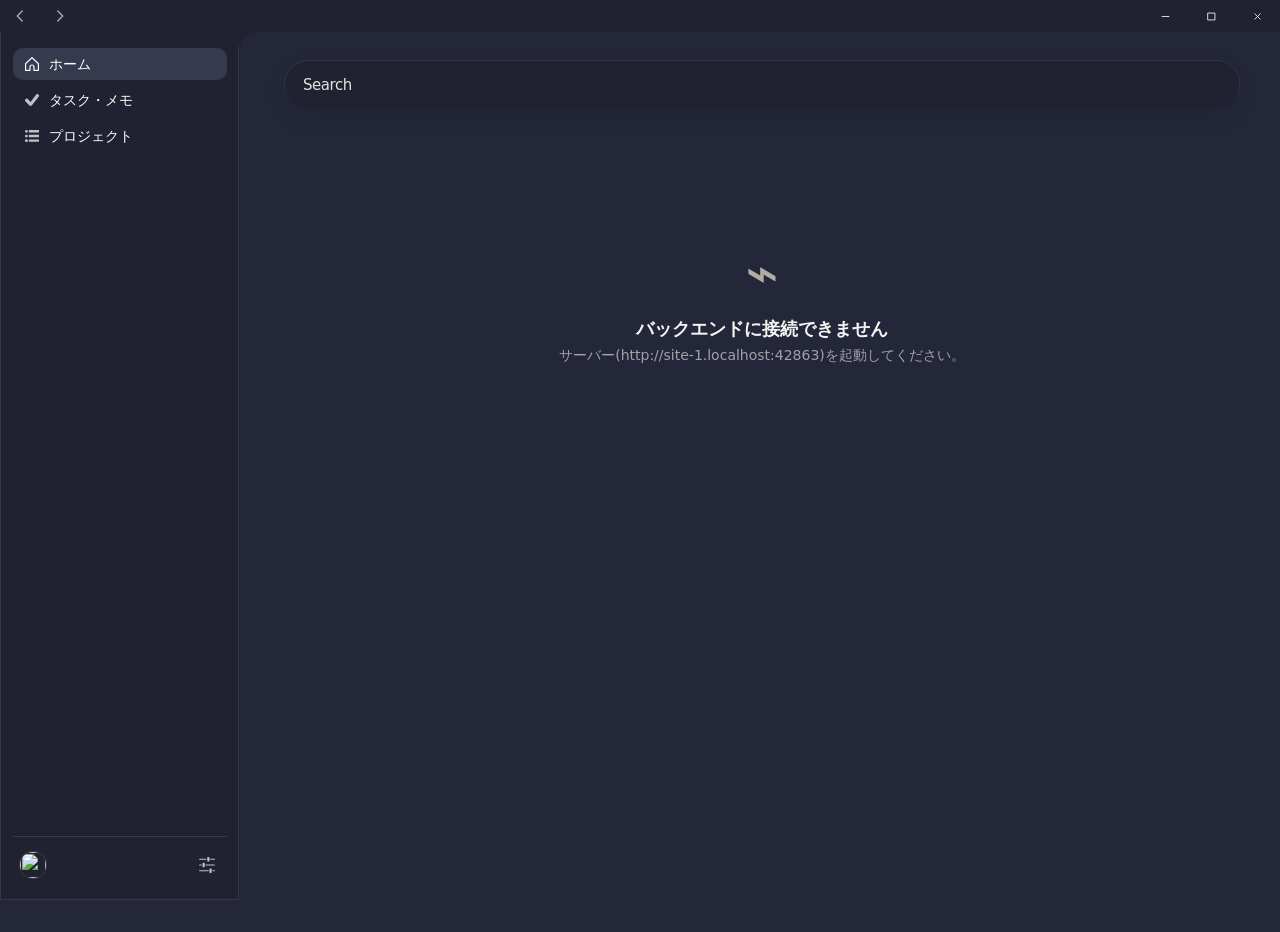
==== commit d486b1f6: "chore: checkpoint before plugin data permissions" ====
--- a/frontend/index.html
+++ b/frontend/index.html
@@ -12,21 +12,46 @@
         }
       } catch (e) {}
     </script>
+    <script data-appearance-theme-bootstrap>
+      (() => {
+        try {
+          const html = document.documentElement;
+          const parse = (key) => { try { return JSON.parse(localStorage.getItem(key) || "null"); } catch { return null; } };
+          const clamp = (value, fallback, min, max) => {
+            const number = Number(value);
+            return Number.isFinite(number) ? Math.min(max, Math.max(min, Math.round(number))) : fallback;
+          };
+          const settings = parse("sparkle.appearance.wallpaper") || {};
+          const theme = settings.theme === "custom" ? "custom" : "catppuccin";
+          const blur = clamp(settings.blur, 8, 0, 24);
+          const transparency = clamp(settings.transparency, 15, 0, 100);
+          html.dataset.appearanceTheme = theme;
+          html.classList.toggle("scrollbars-hidden", localStorage.getItem("sparkle.scrollbarsEnabled") === "false");
+          html.style.setProperty("--sparkle-wallpaper-blur", `${blur}px`);
+          html.style.setProperty("--sparkle-wallpaper-opacity", String((100 - transparency) / 100));
+          const preview = theme === "custom" ? localStorage.getItem("sparkle.appearance.wallpaperPreview") || "" : "";
+          if (/^data:image\/(?:webp|png|jpeg);base64,[A-Za-z0-9+/=]+$/.test(preview)) {
+            html.style.setProperty("--sparkle-wallpaper-image", `url("${preview}")`);
+            html.dataset.customWallpaper = "active";
+          } else {
+            html.removeAttribute("data-custom-wallpaper");
+            html.style.removeProperty("--sparkle-wallpaper-image");
+          }
+        } catch {}
+      })();
+    </script>
     <link rel="stylesheet" href="style.css?v=home-project-attach-20260821-v4-tag-filter-v1-bg24273a-sidebar202231-v2" />
     <link rel="stylesheet" href="home-figma.css?v=home-ui-20260802-controls-drop-overlay-v1-tag-filter-v1-bg24273a-sidebar202231-v2-search-border-v2-search-overlay-v1-sort-neutral-v1-legacy-sort-v1" />
-    <link rel="stylesheet" href="codex-shell.css?v=[base64]" />
+    <link rel="stylesheet" href="codex-shell.css?v=[base64]" />
+    <link id="pluginUiStylesheet" rel="stylesheet" href="plugin-ui.css?v=plugin-ui-api-v2" />
     <script>
       document.documentElement.setAttribute("data-theme", "dark");
     </script>
     <script>
-      try {
-        document.documentElement.classList.toggle(
-          "native-titlebar",
-          localStorage.getItem("sparkle.titlebarMode") === "native",
-        );
-      } catch (e) {}
+      try { localStorage.removeItem("sparkle.titlebarMode"); } catch (e) {}
     </script>
     <link rel="stylesheet" href="native-backdrop.css?v=native-backdrop-c7" />
+    <link rel="stylesheet" href="appearance-theme.css?v=appearance-theme-20261103-v12" />
   </head>
   <body class="home-page">
     <header class="app-titlebar window-drag-region" aria-label="ウィンドウタイトルバー">
@@ -53,21 +78,21 @@
     </header>
     <div class="layout">
       <nav class="sidebar" aria-label="メインナビゲーション">
-        <a class="side-btn active" title="ホーム" data-nav="home" href="/Home">
+        <a class="side-btn active" title="ホーム" data-nav="home" data-sparkle-ui-id="sidebar.home" href="/Home">
           <img class="icon icon-nav sidebar-page-icon" src="icons/instagram-home-feed-icon.svg" alt="" aria-hidden="true" />
           <span class="side-label">ホーム</span>
         </a>
-        <a class="side-btn" title="タスク・メモ" data-nav="memo" href="/Notes">
+        <a class="side-btn" title="タスク・メモ" data-nav="memo" data-sparkle-ui-id="sidebar.memo" href="/Notes">
           <img class="icon icon-nav sidebar-page-icon" src="icons/check-mark-icon.svg" alt="" aria-hidden="true" />
           <span class="side-label">タスク・メモ</span>
         </a>
-        <a class="side-btn" title="プロジェクト" data-nav="projects" href="/Projects">
+        <a class="side-btn" title="プロジェクト" data-nav="projects" data-sparkle-ui-id="sidebar.projects" href="/Projects">
           <img class="icon icon-nav sidebar-page-icon" src="icons/list-round-bullet-icon.svg" alt="" aria-hidden="true" />
           <span class="side-label">プロジェクト</span>
         </a>
         <div class="side-spacer"></div>
         <div class="sidebar-tools" aria-label="サイドバー操作">
-          <a class="side-btn side-btn-profile" title="プロフィール" aria-label="プロフィール" data-nav="profile" href="/Profile"><img class="profile-avatar" id="profileAvatar" src="/icon.png" alt="" /><span class="side-username" id="sidebarUsername"></span></a>
+          <a class="side-btn side-btn-profile" title="プロフィール" aria-label="プロフィール" data-nav="profile" data-sparkle-ui-id="sidebar.profile" href="/Profile"><img class="profile-avatar" id="profileAvatar" src="/icon.png" alt="" /><span class="side-username" id="sidebarUsername"></span></a>
           <a class="side-btn" title="設定" aria-label="設定" data-nav="settings" href="/Settings">
             <img class="icon icon-nav" src="icons/settings.svg" alt="" />
           </a>
@@ -77,14 +102,14 @@
       <main id="mainContent" class="main" data-page-swipe-surface>
         <div class="sticky-header" id="stickyHeader">
           <div class="topbar">
-            <div class="search-wrap" id="searchWrap">
+            <div class="search-wrap" id="searchWrap" data-sparkle-ui-id="home.search">
               <div class="search-liquid">
                 <input id="search" class="search" type="search" placeholder="Search" autocomplete="off" />
               </div>
               <div id="searchSuggest" class="search-suggest" hidden></div>
             </div>
 
-            <div id="sortSelect" class="sort-select" tabindex="0" role="listbox" hidden>
+            <div id="sortSelect" class="sort-select" data-sparkle-ui-id="home.sort" tabindex="0" role="listbox" hidden>
               <div class="sort-trigger">
                 <span class="sort-label">最近追加した順</span>
                 <svg class="sort-arrow" width="10" height="6" viewBox="0 0 10 6" aria-hidden="true">
@@ -121,10 +146,10 @@
         </div>
 
         <div class="search-overlay" id="searchOverlay"></div>
-        <div id="categories" class="categories"></div>
+        <div id="categories" class="categories" data-sparkle-ui-id="home.categories"></div>
         <h2 class="section-heading">Explore Clips</h2>
 
-        <div class="grid-wrap" id="gridWrap">
+        <div class="grid-wrap" id="gridWrap" data-sparkle-ui-id="home.clips">
           <section id="grid" class="grid"></section>
         </div>
 
@@ -298,19 +323,42 @@
               </select>
               <span id="fileSaveMethodDesc" class="file-save-desc">リンク切れの心配はありませんが、その分データ容量が増えます。</span>
             </label>
-            <div class="setting-row">
-              <span>検索履歴</span>
-              <button id="clearSearchHistory" class="modal-btn ghost" type="button">すべて削除</button>
-            </div>
-          </div>
-
-          <div class="settings-col">
-            <h3 class="modal-sub">ウィンドウの設定</h3>
-            <label class="setting-row">
-              <span>Windows標準のタイトルバーを使う</span>
-              <input type="checkbox" id="nativeTitlebar" />
-            </label>
-            <span class="file-save-desc">オフ: アプリ独自のタイトルバー（最小化・最大化・閉じる）を使います。</span>
+          </div>
+
+          <div class="settings-col appearance-settings-col">
+            <h3 class="modal-sub">テーマ</h3>
+            <div class="appearance-theme-switch" role="radiogroup" aria-label="テーマ" data-appearance-theme-group>
+              <button class="appearance-theme-option" type="button" role="radio" aria-checked="true" tabindex="0" data-appearance-theme-option="catppuccin">Catppuccin</button>
+              <button class="appearance-theme-option" type="button" role="radio" aria-checked="false" tabindex="-1" data-appearance-theme-option="custom">カスタム</button>
+            </div>
+            <p class="file-save-desc">カスタムを選ぶと、好きな画像を背景に設定できます。</p>
+            <div class="appearance-theme-fields">
+              <label class="setting-row column" for="appearanceBackgroundFile">
+                <span>背景画像</span>
+                <input id="appearanceBackgroundFile" class="appearance-theme-file" type="file" name="appearanceBackgroundFile" accept=".png,.jpg,.jpeg,.webp,.avif,.gif,.bmp,image/png,image/jpeg,image/webp,image/avif,image/gif,image/bmp" disabled />
+                <span id="appearanceBackgroundName" class="file-save-desc">画像は選択されていません</span>
+              </label>
+              <div class="setting-row column">
+                <label for="appearanceBackgroundBlur">背景画像のぼかし</label>
+                <div class="appearance-theme-range-row">
+                  <input id="appearanceBackgroundBlur" class="appearance-theme-range" type="range" name="appearanceBackgroundBlur" min="0" max="24" step="1" value="8" aria-describedby="appearanceBackgroundBlurValue" disabled />
+                  <output id="appearanceBackgroundBlurValue" class="appearance-theme-range-value" for="appearanceBackgroundBlur">8 px</output>
+                </div>
+              </div>
+              <div class="setting-row column">
+                <label for="appearanceBackgroundTransparency">背景画像の透明度</label>
+                <div class="appearance-theme-range-row">
+                  <input id="appearanceBackgroundTransparency" class="appearance-theme-range" type="range" name="appearanceBackgroundTransparency" min="0" max="100" step="1" value="15" aria-describedby="appearanceBackgroundTransparencyValue" disabled />
+                  <output id="appearanceBackgroundTransparencyValue" class="appearance-theme-range-value" for="appearanceBackgroundTransparency">15%</output>
+                </div>
+                <span class="file-save-desc">0%は不透明、100%で見えなくなります。</span>
+              </div>
+              <div class="appearance-theme-actions">
+                <button id="appearanceBackgroundClear" class="modal-btn ghost" type="button" disabled>背景画像を解除</button>
+              </div>
+              <div id="appearanceBackgroundStatus" class="appearance-theme-status" role="status" aria-live="polite">カスタムテーマを選ぶと設定できます。</div>
+              <span class="file-save-desc">背景画像と設定はこの端末のSparkleに保存されます（画像は25 MBまで）。</span>
+            </div>
           </div>
 
           <div class="settings-col">
@@ -372,11 +420,12 @@
       </defs>
     </svg>
 
-    <script src="pins.js?v=pins-ui-20260821-remote-latency-v1-legacy-sort-v1"></script>
+    <script src="pins.js?v=pins-ui-20261103-titlebar-custom-v1"></script>
     <script src="search-history.js"></script>
     <script src="app.js?v=home-project-attach-20260821-remote-latency-v1-tag-filter-v1-favorite-category-v1-legacy-sort-v3"></script>
     <script src="codex-shell.js?v=codex-shell-20260821-clipboard-v2-custom-titlebar-history-v2-sidebar-shift-click-v1-native-backdrop-v7"></script>
     <script src="page-transition.js?v=page-swipe-20260821-focus-safe-v1"></script>
-      <script src="plugin-theme.js?v=plugin-theme-v1"></script>
-</body>
+      <script src="appearance-theme.js?v=appearance-theme-plugins-v1"></script>
+      <script src="plugin-ui.js?v=plugin-ui-api-v2"></script>
+  </body>
 </html>
--- a/frontend/plugin-ui.css
+++ b/frontend/plugin-ui.css
@@ -0,0 +1,115 @@
+.plugin-ui-hidden {
+  display: none !important;
+}
+
+.plugin-sidebar-item {
+  width: 100%;
+  border: 0;
+  color: inherit;
+  background: transparent;
+  font: inherit;
+  text-align: start;
+  cursor: pointer;
+}
+
+.plugin-sidebar-item .plugin-sidebar-icon {
+  fill: none;
+  stroke: currentColor;
+  stroke-linecap: round;
+  stroke-linejoin: round;
+  stroke-width: 1.8;
+}
+
+.plugin-project-action-slot {
+  display: flex;
+  flex-wrap: wrap;
+  align-items: center;
+  gap: 8px;
+}
+
+.plugin-project-action-slot[hidden] {
+  display: none !important;
+}
+
+.plugin-project-action {
+  display: inline-flex;
+  align-items: center;
+  gap: 8px;
+}
+
+.plugin-project-action .plugin-sidebar-icon {
+  width: 16px;
+  height: 16px;
+  fill: none;
+  stroke: currentColor;
+  stroke-linecap: round;
+  stroke-linejoin: round;
+  stroke-width: 1.8;
+}
+
+.plugin-sidebar-dialog {
+  width: min(1120px, calc(100vw - 32px));
+  height: min(820px, calc(100vh - 40px));
+  max-width: none;
+  max-height: none;
+  padding: 0;
+  overflow: hidden;
+  border: 1px solid var(--border);
+  border-radius: 16px;
+  color: var(--text);
+  background: var(--surface-raised);
+  box-shadow: var(--shadow);
+}
+
+.plugin-sidebar-dialog::backdrop {
+  background: rgb(0 0 0 / 58%);
+}
+
+.plugin-sidebar-dialog[open] {
+  display: flex;
+  flex-direction: column;
+}
+
+.plugin-sidebar-dialog .plugin-panel-dialog-header {
+  display: flex;
+  align-items: center;
+  justify-content: space-between;
+  gap: 12px;
+  padding: 12px 16px;
+  border-block-end: 1px solid var(--border);
+}
+
+.plugin-sidebar-dialog .plugin-panel-dialog-header .modal-title {
+  min-width: 0;
+  margin: 0;
+  overflow-wrap: anywhere;
+}
+
+.plugin-sidebar-dialog .plugin-panel-frame {
+  display: block;
+  flex: 1 1 auto;
+  width: 100%;
+  min-height: 0;
+  border: 0;
+  background: var(--bg);
+}
+
+.plugin-sidebar-dialog .plugin-panel-status {
+  min-height: 0;
+  margin: 0;
+  padding-inline: 16px;
+  color: var(--muted);
+  font-size: 13px;
+}
+
+.plugin-sidebar-dialog .plugin-panel-status:empty {
+  display: none;
+}
+
+@media (max-width: 520px) {
+  .plugin-sidebar-dialog {
+    width: calc(100vw - 16px);
+    height: calc(100vh - 16px);
+    border-radius: 12px;
+  }
+}
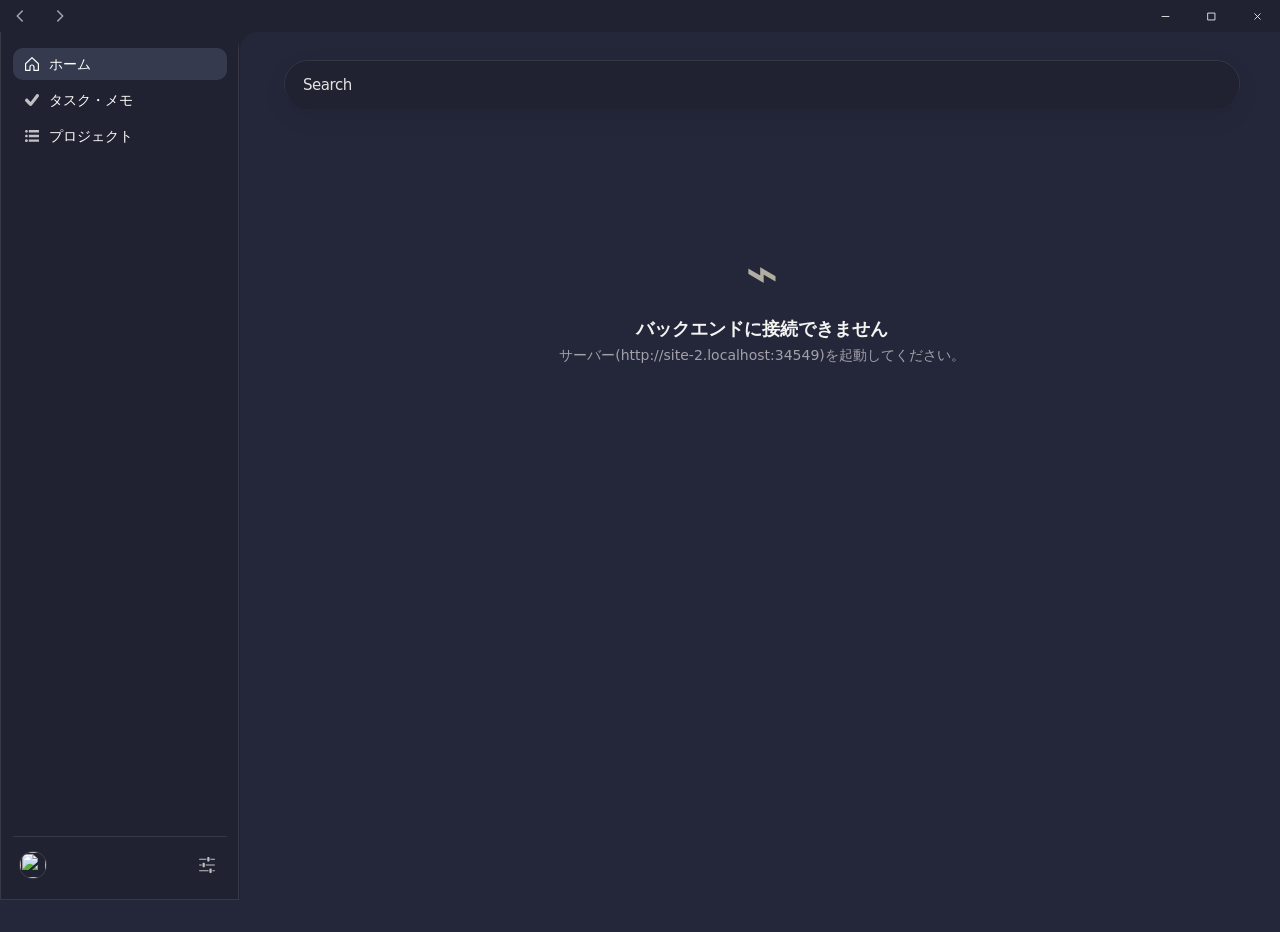
==== commit 1b6adb9f: "feat: add permissioned plugin data APIs" ====
--- a/frontend/index.html
+++ b/frontend/index.html
@@ -43,7 +43,7 @@
     <link rel="stylesheet" href="style.css?v=home-project-attach-20260821-v4-tag-filter-v1-bg24273a-sidebar202231-v2" />
     <link rel="stylesheet" href="home-figma.css?v=home-ui-20260802-controls-drop-overlay-v1-tag-filter-v1-bg24273a-sidebar202231-v2-search-border-v2-search-overlay-v1-sort-neutral-v1-legacy-sort-v1" />
     <link rel="stylesheet" href="codex-shell.css?v=[base64]" />
-    <link id="pluginUiStylesheet" rel="stylesheet" href="plugin-ui.css?v=plugin-ui-api-v2" />
+    <link id="pluginUiStylesheet" rel="stylesheet" href="plugin-ui.css?v=plugin-ui-api-v3-permissions-v1" />
     <script>
       document.documentElement.setAttribute("data-theme", "dark");
     </script>
@@ -426,6 +426,6 @@
     <script src="codex-shell.js?v=codex-shell-20260821-clipboard-v2-custom-titlebar-history-v2-sidebar-shift-click-v1-native-backdrop-v7"></script>
     <script src="page-transition.js?v=page-swipe-20260821-focus-safe-v1"></script>
       <script src="appearance-theme.js?v=appearance-theme-plugins-v1"></script>
-      <script src="plugin-ui.js?v=plugin-ui-api-v2"></script>
+      <script src="plugin-ui.js?v=plugin-ui-api-v3-permissions-v1"></script>
   </body>
 </html>
--- a/frontend/plugin-ui.css
+++ b/frontend/plugin-ui.css
@@ -106,6 +106,52 @@
   display: none;
 }
 
+.plugin-permission-dialog {
+  width: min(480px, calc(100vw - 32px));
+  max-width: none;
+  max-height: calc(100vh - 32px);
+  padding: 24px;
+  border: 1px solid var(--border);
+  border-radius: 16px;
+  color: var(--text);
+  background: var(--surface-raised);
+  box-shadow: var(--shadow);
+}
+
+.plugin-permission-dialog::backdrop {
+  background: rgb(0 0 0 / 62%);
+}
+
+.plugin-permission-title {
+  margin: 0 0 12px;
+  font-size: 18px;
+}
+
+.plugin-permission-description {
+  margin: 0;
+  line-height: 1.65;
+}
+
+.plugin-permission-persistence,
+.plugin-permission-status {
+  margin: 14px 0 0;
+  color: var(--muted);
+  font-size: 13px;
+  line-height: 1.55;
+}
+
+.plugin-permission-status:empty {
+  display: none;
+}
+
+.plugin-permission-actions {
+  display: flex;
+  justify-content: flex-end;
+  flex-wrap: wrap;
+  gap: 8px;
+  margin-top: 22px;
+}
+
 @media (max-width: 520px) {
   .plugin-sidebar-dialog {
     width: calc(100vw - 16px);
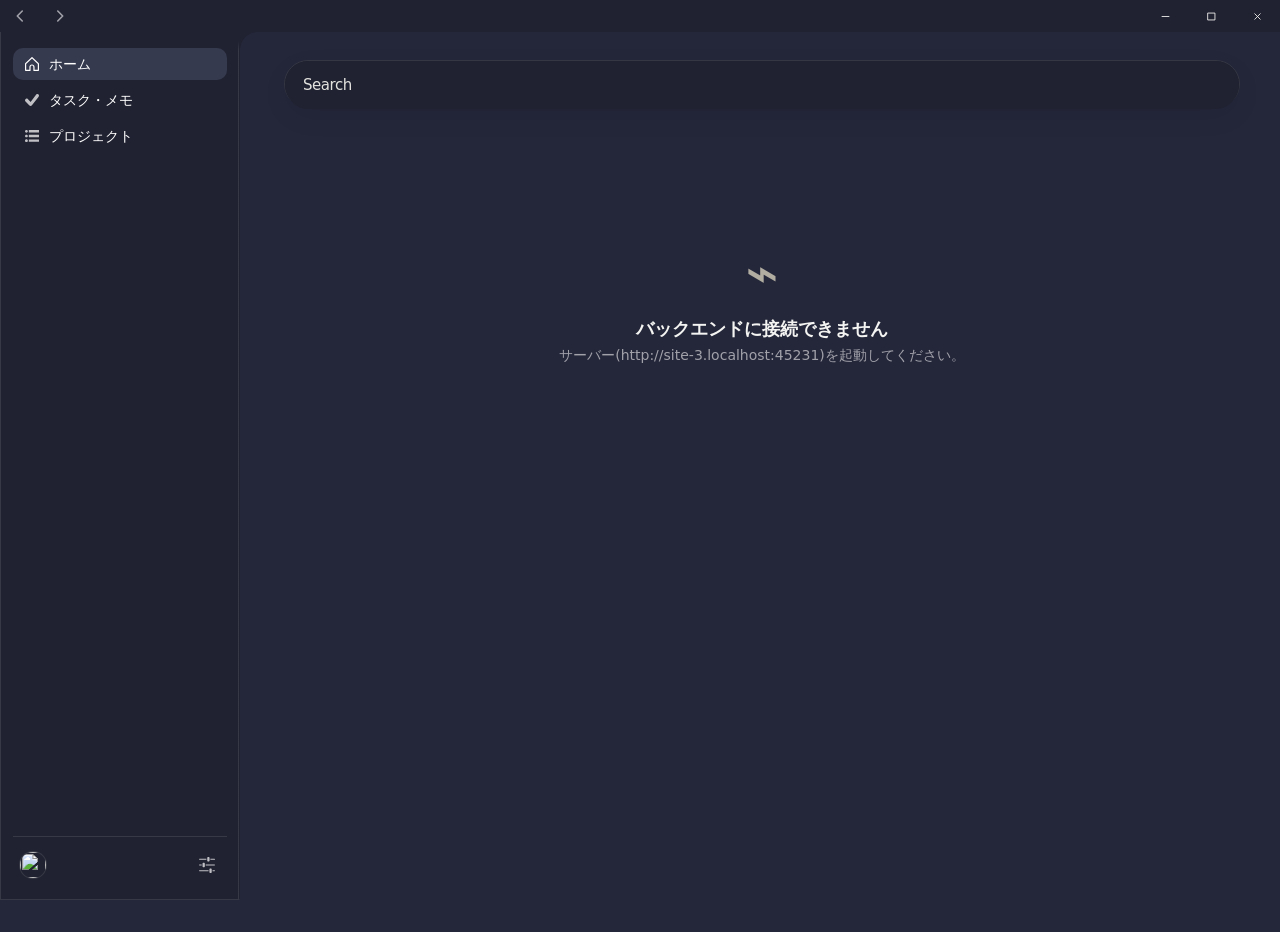
==== commit 785c5af3: "fix: keep plugin branch UI scoped to plugin changes" ====
--- a/frontend/index.html
+++ b/frontend/index.html
@@ -12,46 +12,21 @@
         }
       } catch (e) {}
     </script>
-    <script data-appearance-theme-bootstrap>
-      (() => {
-        try {
-          const html = document.documentElement;
-          const parse = (key) => { try { return JSON.parse(localStorage.getItem(key) || "null"); } catch { return null; } };
-          const clamp = (value, fallback, min, max) => {
-            const number = Number(value);
-            return Number.isFinite(number) ? Math.min(max, Math.max(min, Math.round(number))) : fallback;
-          };
-          const settings = parse("sparkle.appearance.wallpaper") || {};
-          const theme = settings.theme === "custom" ? "custom" : "catppuccin";
-          const blur = clamp(settings.blur, 8, 0, 24);
-          const transparency = clamp(settings.transparency, 15, 0, 100);
-          html.dataset.appearanceTheme = theme;
-          html.classList.toggle("scrollbars-hidden", localStorage.getItem("sparkle.scrollbarsEnabled") === "false");
-          html.style.setProperty("--sparkle-wallpaper-blur", `${blur}px`);
-          html.style.setProperty("--sparkle-wallpaper-opacity", String((100 - transparency) / 100));
-          const preview = theme === "custom" ? localStorage.getItem("sparkle.appearance.wallpaperPreview") || "" : "";
-          if (/^data:image\/(?:webp|png|jpeg);base64,[A-Za-z0-9+/=]+$/.test(preview)) {
-            html.style.setProperty("--sparkle-wallpaper-image", `url("${preview}")`);
-            html.dataset.customWallpaper = "active";
-          } else {
-            html.removeAttribute("data-custom-wallpaper");
-            html.style.removeProperty("--sparkle-wallpaper-image");
-          }
-        } catch {}
-      })();
-    </script>
     <link rel="stylesheet" href="style.css?v=home-project-attach-20260821-v4-tag-filter-v1-bg24273a-sidebar202231-v2" />
     <link rel="stylesheet" href="home-figma.css?v=home-ui-20260802-controls-drop-overlay-v1-tag-filter-v1-bg24273a-sidebar202231-v2-search-border-v2-search-overlay-v1-sort-neutral-v1-legacy-sort-v1" />
-    <link rel="stylesheet" href="codex-shell.css?v=[base64]" />
-    <link id="pluginUiStylesheet" rel="stylesheet" href="plugin-ui.css?v=plugin-ui-api-v3-permissions-v1" />
+    <link rel="stylesheet" href="codex-shell.css?v=[base64]" />
     <script>
       document.documentElement.setAttribute("data-theme", "dark");
     </script>
     <script>
-      try { localStorage.removeItem("sparkle.titlebarMode"); } catch (e) {}
+      try {
+        document.documentElement.classList.toggle(
+          "native-titlebar",
+          localStorage.getItem("sparkle.titlebarMode") === "native",
+        );
+      } catch (e) {}
     </script>
     <link rel="stylesheet" href="native-backdrop.css?v=native-backdrop-c7" />
-    <link rel="stylesheet" href="appearance-theme.css?v=appearance-theme-20261103-v12" />
   </head>
   <body class="home-page">
     <header class="app-titlebar window-drag-region" aria-label="ウィンドウタイトルバー">
@@ -78,21 +53,21 @@
     </header>
     <div class="layout">
       <nav class="sidebar" aria-label="メインナビゲーション">
-        <a class="side-btn active" title="ホーム" data-nav="home" data-sparkle-ui-id="sidebar.home" href="/Home">
+        <a class="side-btn active" title="ホーム" data-nav="home" href="/Home">
           <img class="icon icon-nav sidebar-page-icon" src="icons/instagram-home-feed-icon.svg" alt="" aria-hidden="true" />
           <span class="side-label">ホーム</span>
         </a>
-        <a class="side-btn" title="タスク・メモ" data-nav="memo" data-sparkle-ui-id="sidebar.memo" href="/Notes">
+        <a class="side-btn" title="タスク・メモ" data-nav="memo" href="/Notes">
           <img class="icon icon-nav sidebar-page-icon" src="icons/check-mark-icon.svg" alt="" aria-hidden="true" />
           <span class="side-label">タスク・メモ</span>
         </a>
-        <a class="side-btn" title="プロジェクト" data-nav="projects" data-sparkle-ui-id="sidebar.projects" href="/Projects">
+        <a class="side-btn" title="プロジェクト" data-nav="projects" href="/Projects">
           <img class="icon icon-nav sidebar-page-icon" src="icons/list-round-bullet-icon.svg" alt="" aria-hidden="true" />
           <span class="side-label">プロジェクト</span>
         </a>
         <div class="side-spacer"></div>
         <div class="sidebar-tools" aria-label="サイドバー操作">
-          <a class="side-btn side-btn-profile" title="プロフィール" aria-label="プロフィール" data-nav="profile" data-sparkle-ui-id="sidebar.profile" href="/Profile"><img class="profile-avatar" id="profileAvatar" src="/icon.png" alt="" /><span class="side-username" id="sidebarUsername"></span></a>
+          <a class="side-btn side-btn-profile" title="プロフィール" aria-label="プロフィール" data-nav="profile" href="/Profile"><img class="profile-avatar" id="profileAvatar" src="/icon.png" alt="" /><span class="side-username" id="sidebarUsername"></span></a>
           <a class="side-btn" title="設定" aria-label="設定" data-nav="settings" href="/Settings">
             <img class="icon icon-nav" src="icons/settings.svg" alt="" />
           </a>
@@ -102,14 +77,14 @@
       <main id="mainContent" class="main" data-page-swipe-surface>
         <div class="sticky-header" id="stickyHeader">
           <div class="topbar">
-            <div class="search-wrap" id="searchWrap" data-sparkle-ui-id="home.search">
+            <div class="search-wrap" id="searchWrap">
               <div class="search-liquid">
                 <input id="search" class="search" type="search" placeholder="Search" autocomplete="off" />
               </div>
               <div id="searchSuggest" class="search-suggest" hidden></div>
             </div>
 
-            <div id="sortSelect" class="sort-select" data-sparkle-ui-id="home.sort" tabindex="0" role="listbox" hidden>
+            <div id="sortSelect" class="sort-select" tabindex="0" role="listbox" hidden>
               <div class="sort-trigger">
                 <span class="sort-label">最近追加した順</span>
                 <svg class="sort-arrow" width="10" height="6" viewBox="0 0 10 6" aria-hidden="true">
@@ -146,10 +121,10 @@
         </div>
 
         <div class="search-overlay" id="searchOverlay"></div>
-        <div id="categories" class="categories" data-sparkle-ui-id="home.categories"></div>
+        <div id="categories" class="categories"></div>
         <h2 class="section-heading">Explore Clips</h2>
 
-        <div class="grid-wrap" id="gridWrap" data-sparkle-ui-id="home.clips">
+        <div class="grid-wrap" id="gridWrap">
           <section id="grid" class="grid"></section>
         </div>
 
@@ -323,42 +298,19 @@
               </select>
               <span id="fileSaveMethodDesc" class="file-save-desc">リンク切れの心配はありませんが、その分データ容量が増えます。</span>
             </label>
-          </div>
-
-          <div class="settings-col appearance-settings-col">
-            <h3 class="modal-sub">テーマ</h3>
-            <div class="appearance-theme-switch" role="radiogroup" aria-label="テーマ" data-appearance-theme-group>
-              <button class="appearance-theme-option" type="button" role="radio" aria-checked="true" tabindex="0" data-appearance-theme-option="catppuccin">Catppuccin</button>
-              <button class="appearance-theme-option" type="button" role="radio" aria-checked="false" tabindex="-1" data-appearance-theme-option="custom">カスタム</button>
-            </div>
-            <p class="file-save-desc">カスタムを選ぶと、好きな画像を背景に設定できます。</p>
-            <div class="appearance-theme-fields">
-              <label class="setting-row column" for="appearanceBackgroundFile">
-                <span>背景画像</span>
-                <input id="appearanceBackgroundFile" class="appearance-theme-file" type="file" name="appearanceBackgroundFile" accept=".png,.jpg,.jpeg,.webp,.avif,.gif,.bmp,image/png,image/jpeg,image/webp,image/avif,image/gif,image/bmp" disabled />
-                <span id="appearanceBackgroundName" class="file-save-desc">画像は選択されていません</span>
-              </label>
-              <div class="setting-row column">
-                <label for="appearanceBackgroundBlur">背景画像のぼかし</label>
-                <div class="appearance-theme-range-row">
-                  <input id="appearanceBackgroundBlur" class="appearance-theme-range" type="range" name="appearanceBackgroundBlur" min="0" max="24" step="1" value="8" aria-describedby="appearanceBackgroundBlurValue" disabled />
-                  <output id="appearanceBackgroundBlurValue" class="appearance-theme-range-value" for="appearanceBackgroundBlur">8 px</output>
-                </div>
-              </div>
-              <div class="setting-row column">
-                <label for="appearanceBackgroundTransparency">背景画像の透明度</label>
-                <div class="appearance-theme-range-row">
-                  <input id="appearanceBackgroundTransparency" class="appearance-theme-range" type="range" name="appearanceBackgroundTransparency" min="0" max="100" step="1" value="15" aria-describedby="appearanceBackgroundTransparencyValue" disabled />
-                  <output id="appearanceBackgroundTransparencyValue" class="appearance-theme-range-value" for="appearanceBackgroundTransparency">15%</output>
-                </div>
-                <span class="file-save-desc">0%は不透明、100%で見えなくなります。</span>
-              </div>
-              <div class="appearance-theme-actions">
-                <button id="appearanceBackgroundClear" class="modal-btn ghost" type="button" disabled>背景画像を解除</button>
-              </div>
-              <div id="appearanceBackgroundStatus" class="appearance-theme-status" role="status" aria-live="polite">カスタムテーマを選ぶと設定できます。</div>
-              <span class="file-save-desc">背景画像と設定はこの端末のSparkleに保存されます（画像は25 MBまで）。</span>
-            </div>
+            <div class="setting-row">
+              <span>検索履歴</span>
+              <button id="clearSearchHistory" class="modal-btn ghost" type="button">すべて削除</button>
+            </div>
+          </div>
+
+          <div class="settings-col">
+            <h3 class="modal-sub">ウィンドウの設定</h3>
+            <label class="setting-row">
+              <span>Windows標準のタイトルバーを使う</span>
+              <input type="checkbox" id="nativeTitlebar" />
+            </label>
+            <span class="file-save-desc">オフ: アプリ独自のタイトルバー（最小化・最大化・閉じる）を使います。</span>
           </div>
 
           <div class="settings-col">
@@ -420,12 +372,12 @@
       </defs>
     </svg>
 
-    <script src="pins.js?v=pins-ui-20261103-titlebar-custom-v1"></script>
+    <script src="pins.js?v=pins-ui-20260821-remote-latency-v1-legacy-sort-v1"></script>
     <script src="search-history.js"></script>
     <script src="app.js?v=home-project-attach-20260821-remote-latency-v1-tag-filter-v1-favorite-category-v1-legacy-sort-v3"></script>
     <script src="codex-shell.js?v=codex-shell-20260821-clipboard-v2-custom-titlebar-history-v2-sidebar-shift-click-v1-native-backdrop-v7"></script>
     <script src="page-transition.js?v=page-swipe-20260821-focus-safe-v1"></script>
-      <script src="appearance-theme.js?v=appearance-theme-plugins-v1"></script>
+      <script src="plugin-theme.js?v=plugin-theme-v1"></script>
       <script src="plugin-ui.js?v=plugin-ui-api-v3-permissions-v1"></script>
-  </body>
+</body>
 </html>
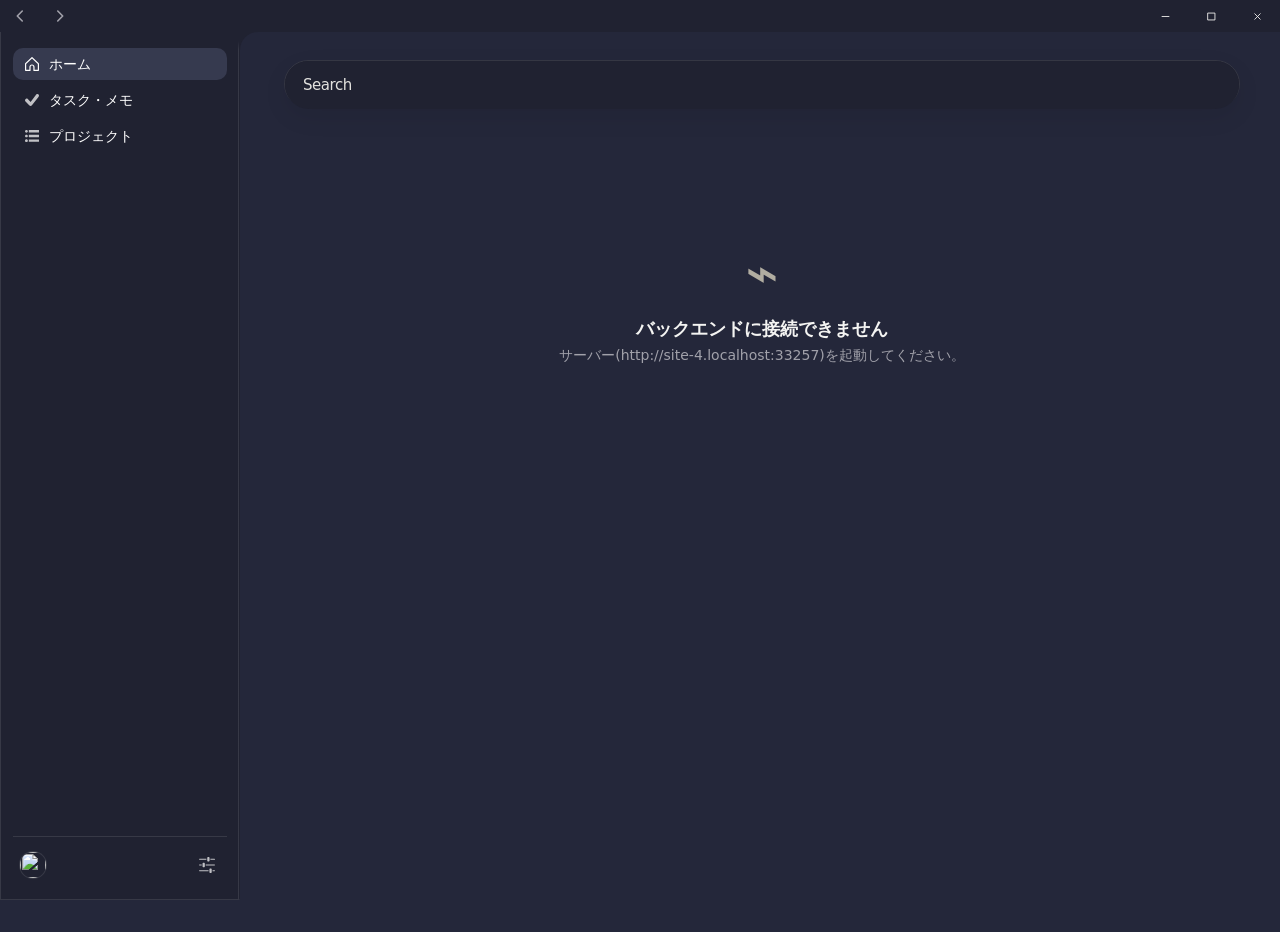
==== commit 394e0bc4: "feat: add permissioned plugin AI and data APIs" ====
--- a/frontend/index.html
+++ b/frontend/index.html
@@ -378,6 +378,6 @@
     <script src="codex-shell.js?v=codex-shell-20260821-clipboard-v2-custom-titlebar-history-v2-sidebar-shift-click-v1-native-backdrop-v7"></script>
     <script src="page-transition.js?v=page-swipe-20260821-focus-safe-v1"></script>
       <script src="plugin-theme.js?v=plugin-theme-v1"></script>
-      <script src="plugin-ui.js?v=plugin-ui-api-v3-permissions-v1"></script>
+      <script src="plugin-ui.js?v=plugin-ui-api-v4-permissions-v1"></script>
 </body>
 </html>
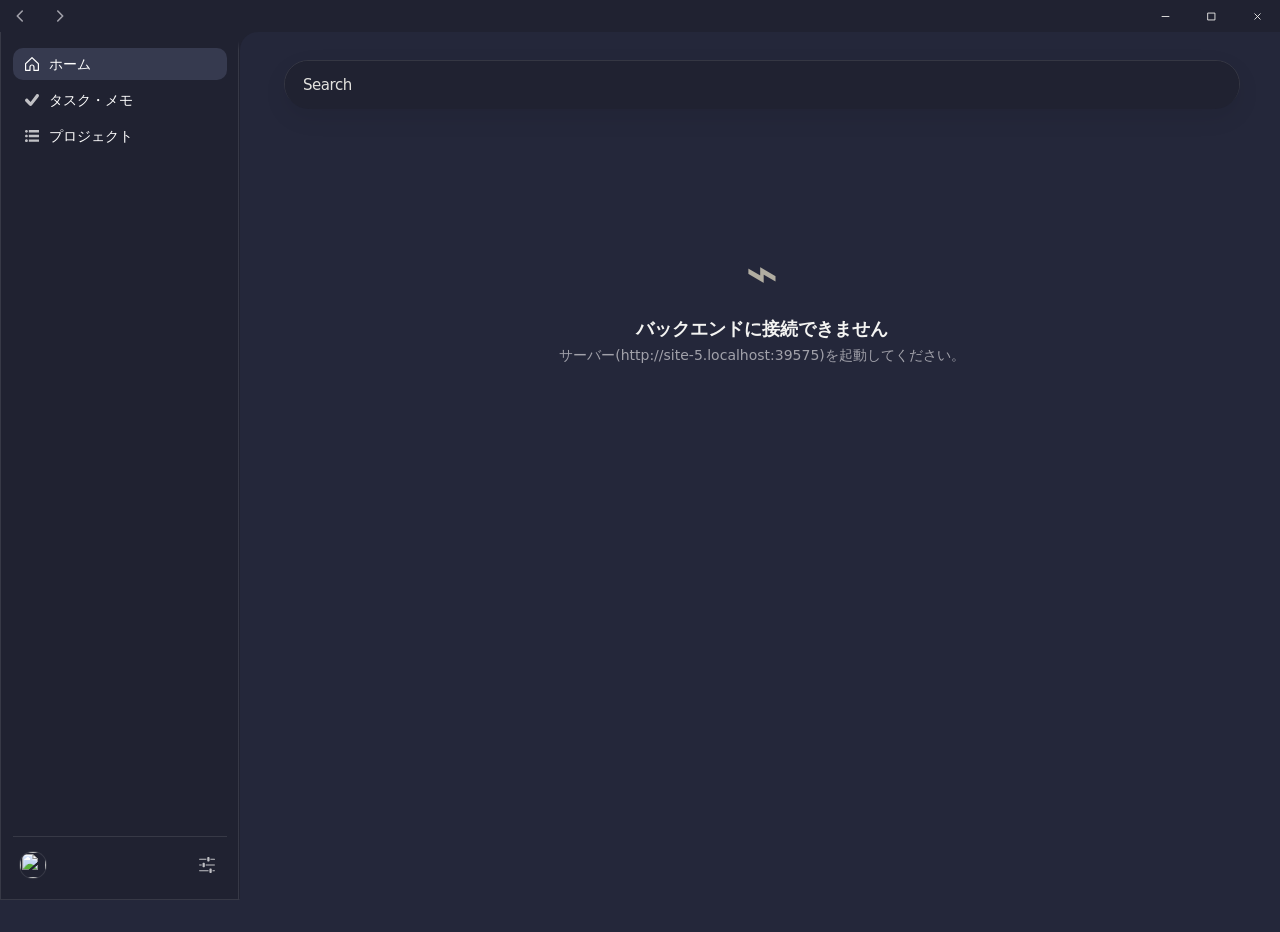
==== commit a9aa6b9c: "feat: move OAuth connections into plugins" ====
--- a/frontend/index.html
+++ b/frontend/index.html
@@ -378,6 +378,6 @@
     <script src="codex-shell.js?v=codex-shell-20260821-clipboard-v2-custom-titlebar-history-v2-sidebar-shift-click-v1-native-backdrop-v7"></script>
     <script src="page-transition.js?v=page-swipe-20260821-focus-safe-v1"></script>
       <script src="plugin-theme.js?v=plugin-theme-v1"></script>
-      <script src="plugin-ui.js?v=plugin-ui-api-v4-permissions-v1"></script>
+      <script src="plugin-ui.js?v=plugin-ui-api-v5-oauth-v1"></script>
 </body>
 </html>
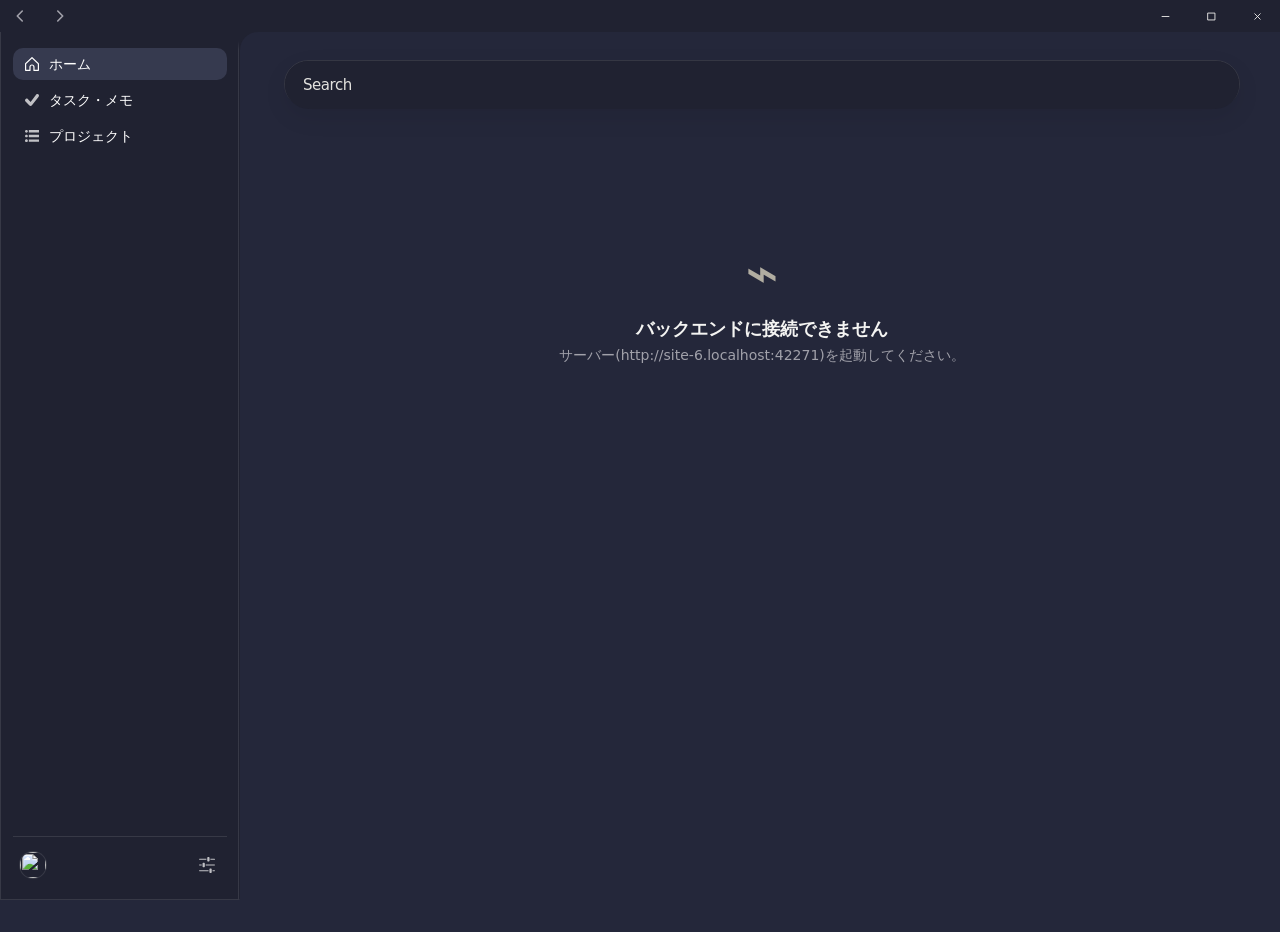
==== commit d4ab9ab0: "fix: restore six settings categories" ====
--- a/frontend/index.html
+++ b/frontend/index.html
@@ -18,14 +18,7 @@
     <script>
       document.documentElement.setAttribute("data-theme", "dark");
     </script>
-    <script>
-      try {
-        document.documentElement.classList.toggle(
-          "native-titlebar",
-          localStorage.getItem("sparkle.titlebarMode") === "native",
-        );
-      } catch (e) {}
-    </script>
+    <script>try { localStorage.removeItem("sparkle.titlebarMode"); } catch (e) {}</script>
     <link rel="stylesheet" href="native-backdrop.css?v=native-backdrop-c7" />
   </head>
   <body class="home-page">
@@ -298,19 +291,6 @@
               </select>
               <span id="fileSaveMethodDesc" class="file-save-desc">リンク切れの心配はありませんが、その分データ容量が増えます。</span>
             </label>
-            <div class="setting-row">
-              <span>検索履歴</span>
-              <button id="clearSearchHistory" class="modal-btn ghost" type="button">すべて削除</button>
-            </div>
-          </div>
-
-          <div class="settings-col">
-            <h3 class="modal-sub">ウィンドウの設定</h3>
-            <label class="setting-row">
-              <span>Windows標準のタイトルバーを使う</span>
-              <input type="checkbox" id="nativeTitlebar" />
-            </label>
-            <span class="file-save-desc">オフ: アプリ独自のタイトルバー（最小化・最大化・閉じる）を使います。</span>
           </div>
 
           <div class="settings-col">
@@ -372,7 +352,7 @@
       </defs>
     </svg>
 
-    <script src="pins.js?v=pins-ui-20260821-remote-latency-v1-legacy-sort-v1"></script>
+    <script src="pins.js?v=pins-ui-20261104-custom-titlebar-v1-legacy-sort-v1"></script>
     <script src="search-history.js"></script>
     <script src="app.js?v=home-project-attach-20260821-remote-latency-v1-tag-filter-v1-favorite-category-v1-legacy-sort-v3"></script>
     <script src="codex-shell.js?v=codex-shell-20260821-clipboard-v2-custom-titlebar-history-v2-sidebar-shift-click-v1-native-backdrop-v7"></script>
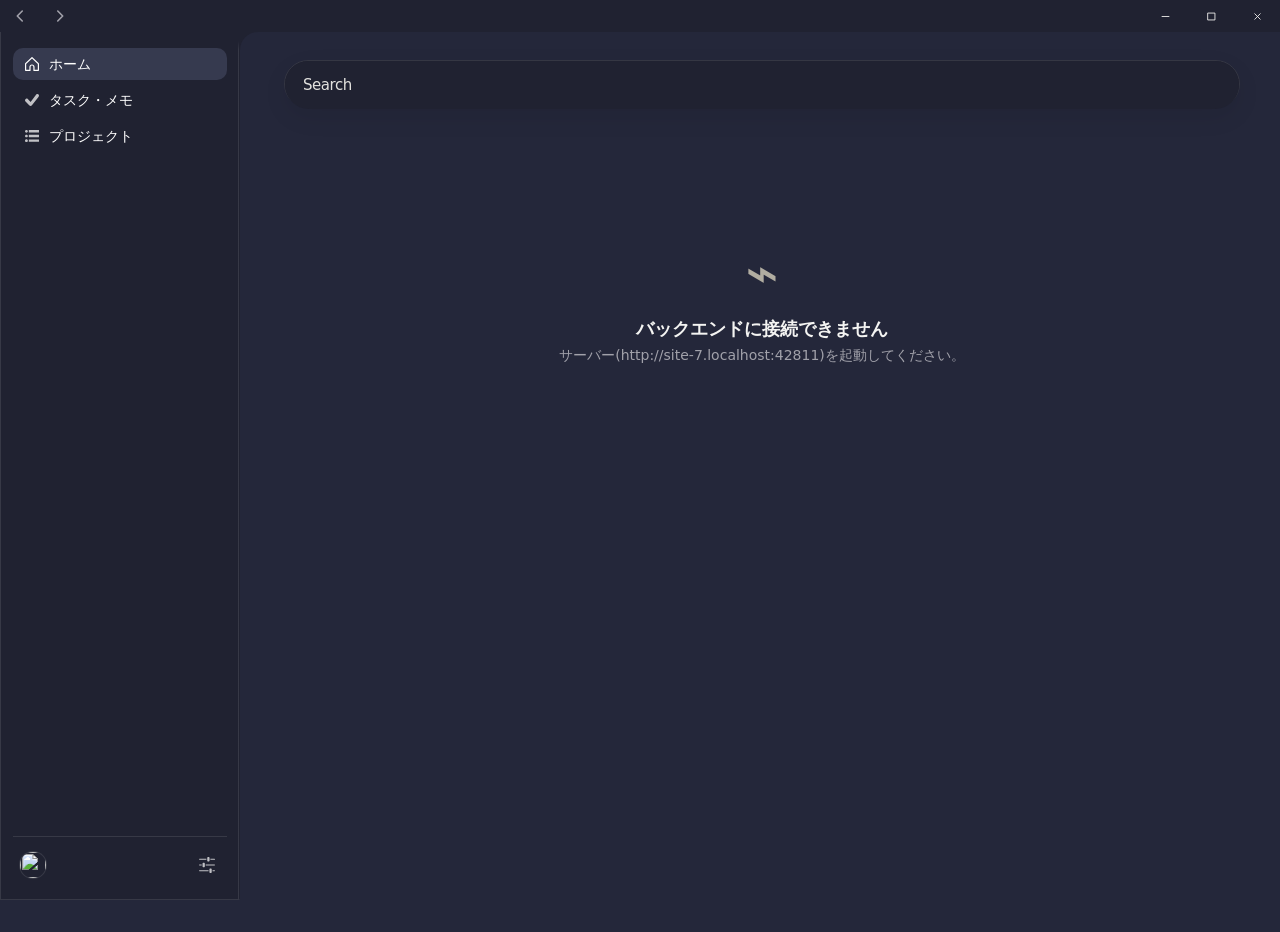
==== commit 01d14abd: "feat: update Sparkle to 0.4.1 with plugin theme support" ====
--- a/frontend/index.html
+++ b/frontend/index.html
@@ -12,14 +12,17 @@
         }
       } catch (e) {}
     </script>
+    <script src="appearance-theme.js?v=appearance-theme-v9-stable-preview"></script>
+    <script src="plugin-theme.js?v=plugin-theme-v5-component-tokens"></script>
     <link rel="stylesheet" href="style.css?v=home-project-attach-20260821-v4-tag-filter-v1-bg24273a-sidebar202231-v2" />
-    <link rel="stylesheet" href="home-figma.css?v=home-ui-20260802-controls-drop-overlay-v1-tag-filter-v1-bg24273a-sidebar202231-v2-search-border-v2-search-overlay-v1-sort-neutral-v1-legacy-sort-v1" />
-    <link rel="stylesheet" href="codex-shell.css?v=[base64]" />
+    <link rel="stylesheet" href="home-figma.css?v=home-ui-20260802-controls-drop-overlay-v1-tag-filter-v1-bg24273a-sidebar202231-v2-search-border-v2-search-overlay-v1-sort-neutral-v1-legacy-sort-v1-plugin-theme-components-cascade-v3" />
+    <link rel="stylesheet" href="codex-shell.css?v=[base64]" />
     <script>
       document.documentElement.setAttribute("data-theme", "dark");
     </script>
     <script>try { localStorage.removeItem("sparkle.titlebarMode"); } catch (e) {}</script>
-    <link rel="stylesheet" href="native-backdrop.css?v=native-backdrop-c7" />
+    <link rel="stylesheet" href="native-backdrop.css?v=native-backdrop-c8-wallpaper-overlay" />
+      <link rel="stylesheet" href="appearance-theme.css?v=appearance-theme-v9-stable-preview" />
   </head>
   <body class="home-page">
     <header class="app-titlebar window-drag-region" aria-label="ウィンドウタイトルバー">
@@ -352,12 +355,11 @@
       </defs>
     </svg>
 
-    <script src="pins.js?v=pins-ui-20261104-custom-titlebar-v1-legacy-sort-v1"></script>
+    <script src="pins.js?v=pins-ui-20261104-legacy-feature-gates-v1"></script>
     <script src="search-history.js"></script>
     <script src="app.js?v=home-project-attach-20260821-remote-latency-v1-tag-filter-v1-favorite-category-v1-legacy-sort-v3"></script>
     <script src="codex-shell.js?v=codex-shell-20260821-clipboard-v2-custom-titlebar-history-v2-sidebar-shift-click-v1-native-backdrop-v7"></script>
     <script src="page-transition.js?v=page-swipe-20260821-focus-safe-v1"></script>
-      <script src="plugin-theme.js?v=plugin-theme-v1"></script>
-      <script src="plugin-ui.js?v=plugin-ui-api-v5-oauth-v1"></script>
-</body>
+      <script src="plugin-ui.js?v=plugin-ui-api-v6-standalone-route-v5-session-storage-plugin-theme-context-v1"></script>
+  </body>
 </html>
--- a/frontend/home-figma.css
+++ b/frontend/home-figma.css
@@ -2,37 +2,37 @@
 .home-page {
   min-height: 100vh;
   overflow-x: hidden;
-  background: #24273a;
+  background: var(--theme-home-background, #24273a);
 }
 
 .home-page .layout {
-  --home-bg: #24273a;
-  --home-sidebar: #202231;
-  --home-surface: rgba(244, 243, 238, 0.2);
-  --home-text: #3f3f3f;
-  --home-muted: #6b6a64;
-  --home-border: #b1ada1;
-  --home-accent: #cc6d48;
-  --home-card: #d9d9d9;
-  --home-active: rgba(255, 255, 255, 0.25);
+  --home-bg: var(--theme-home-background, #24273a);
+  --home-sidebar: var(--theme-home-sidebar, #202231);
+  --home-surface: var(--theme-home-surface, rgba(244, 243, 238, 0.2));
+  --home-text: var(--theme-home-text, #3f3f3f);
+  --home-muted: var(--theme-home-muted, #6b6a64);
+  --home-border: var(--theme-home-border, #b1ada1);
+  --home-accent: var(--theme-home-accent, #cc6d48);
+  --home-card: var(--theme-home-card, #d9d9d9);
+  --home-active: var(--theme-home-active, rgba(255, 255, 255, 0.25));
   min-height: 100vh;
   background: var(--home-bg);
 }
 
 html[data-theme="dark"] .home-page {
-  background: #24273a;
+  background: var(--theme-home-background, #24273a);
 }
 
 html[data-theme="dark"] .home-page .layout {
-  --home-bg: #24273a;
-  --home-sidebar: #202231;
-  --home-surface: rgba(244, 243, 238, 0.2);
-  --home-text: #f4f3ee;
-  --home-muted: #b1ada1;
-  --home-border: #8f8a80;
-  --home-accent: #d77a50;
-  --home-card: #d9d9d9;
-  --home-active: #d9d9d9;
+  --home-bg: var(--theme-home-background, #24273a);
+  --home-sidebar: var(--theme-home-sidebar, #202231);
+  --home-surface: var(--theme-home-surface, rgba(244, 243, 238, 0.2));
+  --home-text: var(--theme-home-text, #f4f3ee);
+  --home-muted: var(--theme-home-muted, #b1ada1);
+  --home-border: var(--theme-home-border, #8f8a80);
+  --home-accent: var(--theme-home-accent, #d77a50);
+  --home-card: var(--theme-home-card, #d9d9d9);
+  --home-active: var(--theme-home-active, #d9d9d9);
 }
 
 .home-page .sidebar {
@@ -288,7 +288,7 @@
 
 .home-page .card-ph {
   min-height: 220px;
-  color: #77736d;
+  color: var(--home-muted);
 }
 
 .home-page .card::after {
@@ -318,24 +318,24 @@
 }
 
 .home-page .tag-chip {
-  border-color: #9c9c9c;
-  color: #9c9c9c;
+  border-color: var(--theme-home-tag-border, var(--border-strong, #9c9c9c));
+  color: var(--theme-home-tag-text, var(--theme-control-text, #9c9c9c));
   background: transparent;
 }
 
 .home-page .tag-chip:hover,
 .home-page .tag-chip:focus-visible {
-  border-color: #9c9c9c;
-  background: rgba(255, 255, 255, 0.06);
-  color: #9c9c9c;
+  border-color: var(--theme-home-tag-border, var(--border-strong, #9c9c9c));
+  background: var(--theme-control-hover-background, rgba(255, 255, 255, 0.06));
+  color: var(--theme-control-hover-text, var(--theme-home-tag-text, var(--theme-control-text, #9c9c9c)));
 }
 
 .home-page .tag-chip.active,
 .home-page .tag-chip.active:hover,
 .home-page .tag-chip.active:focus-visible {
-  border-color: #ffffff;
-  background: rgba(255, 255, 255, 0.12);
-  color: #ffffff;
+  border-color: var(--theme-home-tag-active-text, var(--theme-control-active-text, #ffffff));
+  background: var(--theme-home-tag-active, var(--theme-control-active-background, rgba(255, 255, 255, 0.12)));
+  color: var(--theme-home-tag-active-text, var(--theme-control-active-text, #ffffff));
 }
 
 .home-page .card-actions {
@@ -352,8 +352,8 @@
 .home-page .fav-btn {
   width: 36px;
   height: 36px;
-  background: rgba(244, 243, 238, 0.84);
-  color: #3f3f3f;
+  background: var(--theme-home-action-surface, rgba(244, 243, 238, 0.84));
+  color: var(--theme-home-action-text, #3f3f3f);
   box-shadow: 0 2px 8px rgba(0, 0, 0, 0.16);
   backdrop-filter: blur(8px);
   -webkit-backdrop-filter: blur(8px);
@@ -361,7 +361,7 @@
 
 .home-page .act-btn:hover,
 .home-page .fav-btn:hover {
-  background: #fff;
+  background: var(--theme-home-action-surface, #fff);
 }
 
 .home-page .fav-btn.on {
--- a/frontend/codex-shell.css
+++ b/frontend/codex-shell.css
@@ -1448,6 +1448,95 @@
   opacity: 1;
 }
 
+/* Theme packages can tune navigation and page-specific contrast through
+   optional semantic tokens. Missing tokens keep the regular palette defaults. */
+html[data-sparkle-plugin-theme] .side-btn {
+  color: var(--theme-sidebar-text, var(--text));
+}
+
+html[data-sparkle-plugin-theme] .side-btn:hover,
+html[data-sparkle-plugin-theme] .side-btn:focus-visible {
+  color: var(--theme-sidebar-text, var(--text));
+  background: var(--theme-sidebar-hover, var(--surface-hover));
+}
+
+html[data-sparkle-plugin-theme] .side-btn.active,
+html[data-sparkle-plugin-theme] .side-btn.active:hover {
+  color: var(--theme-sidebar-text-active, var(--theme-sidebar-text, var(--accent)));
+  background: var(--theme-sidebar-active, var(--surface-active));
+}
+
+html[data-sparkle-plugin-theme] .side-btn .icon-nav,
+html[data-sparkle-plugin-theme] .side-btn .sidebar-page-icon {
+  filter: var(--sidebar-icon-filter, brightness(0) invert(1)) !important;
+}
+
+html[data-sparkle-plugin-theme] .side-btn.active .icon-nav,
+html[data-sparkle-plugin-theme] .side-btn.active .sidebar-page-icon,
+html[data-sparkle-plugin-theme] .home-page .side-btn.active .sidebar-page-icon {
+  filter: var(--sidebar-active-icon-filter, var(--sidebar-icon-filter, brightness(0) invert(1))) !important;
+}
+
+html[data-sparkle-plugin-theme] .projects-page .project-card {
+  background: var(--theme-project-card, var(--surface-raised));
+  color: var(--theme-project-card-text, var(--text));
+}
+
+html[data-sparkle-plugin-theme] .projects-page .project-card-desc,
+html[data-sparkle-plugin-theme] .projects-page .project-card-counts {
+  color: var(--theme-project-card-muted, var(--muted));
+}
+
+html[data-sparkle-plugin-theme] .projects-page #detailView {
+  color: var(--theme-project-detail-text, var(--text));
+}
+
+html[data-sparkle-plugin-theme] .projects-page .project-detail-title,
+html[data-sparkle-plugin-theme] .projects-page .project-detail-desc {
+  color: var(--theme-project-detail-text, var(--text));
+}
+
+html[data-sparkle-plugin-theme] .notes-page .task-panel {
+  background: var(--theme-task-panel, var(--notes-panel));
+  color: var(--theme-task-text, var(--notes-text));
+}
+
+html[data-sparkle-plugin-theme] .notes-page .task-title,
+html[data-sparkle-plugin-theme] .notes-page .task-due,
+html[data-sparkle-plugin-theme] .notes-page .task-clip,
+html[data-sparkle-plugin-theme] .notes-page .task-project,
+html[data-sparkle-plugin-theme] .notes-page .panel-title,
+html[data-sparkle-plugin-theme] .notes-page .task-add input {
+  color: var(--theme-task-text, var(--notes-text));
+}
+
+html[data-sparkle-plugin-theme] .notes-page .task-empty,
+html[data-sparkle-plugin-theme] .notes-page .task-item.done .task-title,
+html[data-sparkle-plugin-theme] .notes-page .task-add input::placeholder {
+  color: var(--theme-task-muted, var(--notes-muted));
+}
+
+html[data-sparkle-plugin-theme] .notes-page .task-item.top-priority .task-title,
+html[data-sparkle-plugin-theme] .notes-page .task-item.selected .task-title {
+  color: var(--theme-task-accent, var(--notes-accent));
+}
+
+html[data-sparkle-plugin-theme] .notes-page .memo-card {
+  background: var(--theme-memo-card, var(--notes-card));
+  color: var(--theme-memo-text, var(--notes-text));
+}
+
+html[data-sparkle-plugin-theme] .notes-page .memo-title,
+html[data-sparkle-plugin-theme] .notes-page .memo-preview,
+html[data-sparkle-plugin-theme] .notes-page .memo-card .pin-btn {
+  color: var(--theme-memo-text, var(--notes-text));
+}
+
+html[data-sparkle-plugin-theme] .notes-page .memo-done,
+html[data-sparkle-plugin-theme] .notes-page .empty {
+  color: var(--theme-memo-muted, var(--notes-muted));
+}
+
 /* The home-specific icon rules are more specific than the shared size rule. */
 .home-page .side-btn.active .sidebar-page-icon,
 .home-page .side-btn:not(.active) .sidebar-page-icon {
@@ -2256,7 +2345,7 @@
 .projects-page .project-card,
 .projects-page .project-card:hover {
   border: 0;
-  background: #202231;
+  background: var(--surface-raised);
 }
 
 /* Draw the memo outline inward so overflow clipping cannot cut off its edge;
@@ -2333,11 +2422,14 @@
 }
 
 html.native-backdrop-enabled .app-titlebar {
-  /* One tint layer only; the document and layout below remain transparent. */
-  background: rgba(var(--native-shell-color-rgb), var(--native-titlebar-alpha)) !important;
   border-top-left-radius: var(--native-window-corner-radius);
   border-top-right-radius: var(--native-window-corner-radius);
   overflow: hidden;
+}
+
+html.native-backdrop-enabled:not([data-custom-wallpaper="active"]) .app-titlebar {
+  /* One tint layer only; custom wallpaper shares the sidebar glass token. */
+  background: rgba(var(--native-shell-color-rgb), var(--native-titlebar-alpha)) !important;
 }
 
 html.native-backdrop-enabled .layout {
@@ -2348,7 +2440,6 @@
 html.native-backdrop-enabled .home-page .sidebar,
 html.native-backdrop-enabled .notes-page .sidebar,
 html.native-backdrop-enabled .sidebar.sidebar--index {
-  background: rgba(var(--native-shell-color-rgb), var(--native-sidebar-alpha)) !important;
   border-radius: 0;
   box-shadow: none;
   overflow: hidden;
@@ -2356,6 +2447,13 @@
   -webkit-backdrop-filter: none;
 }
 
+html.native-backdrop-enabled:not([data-custom-wallpaper="active"]) .sidebar,
+html.native-backdrop-enabled:not([data-custom-wallpaper="active"]) .home-page .sidebar,
+html.native-backdrop-enabled:not([data-custom-wallpaper="active"]) .notes-page .sidebar,
+html.native-backdrop-enabled:not([data-custom-wallpaper="active"]) .sidebar.sidebar--index {
+  background: rgba(var(--native-shell-color-rgb), var(--native-sidebar-alpha)) !important;
+}
+
 /* Keep every sidebar corner square in the transparency-only path. */
 html.native-backdrop-enabled .app-titlebar + .layout > .sidebar {
   border-radius: 0;
@@ -2365,15 +2463,21 @@
 html.native-backdrop-enabled .home-page .main,
 html.native-backdrop-enabled .notes-page .main.notes-main,
 html.native-backdrop-enabled .editor-main {
+  border-top-left-radius: 0;
+}
+
+html.native-backdrop-enabled:not([data-custom-wallpaper="active"]) .main,
+html.native-backdrop-enabled:not([data-custom-wallpaper="active"]) .home-page .main,
+html.native-backdrop-enabled:not([data-custom-wallpaper="active"]) .notes-page .main.notes-main,
+html.native-backdrop-enabled:not([data-custom-wallpaper="active"]) .editor-main {
   /* Keep exactly one main-surface tint over the native material. */
   background: rgba(36, 39, 58, 0.35) !important;
-  border-top-left-radius: 0;
-}
-
-html.native-backdrop-enabled .main::before,
-html.native-backdrop-enabled .home-page .main::before,
-html.native-backdrop-enabled .notes-page .main.notes-main::before,
-html.native-backdrop-enabled .editor-main::before {
+}
+
+html.native-backdrop-enabled:not([data-custom-wallpaper="active"]) .main::before,
+html.native-backdrop-enabled:not([data-custom-wallpaper="active"]) .home-page .main::before,
+html.native-backdrop-enabled:not([data-custom-wallpaper="active"]) .notes-page .main.notes-main::before,
+html.native-backdrop-enabled:not([data-custom-wallpaper="active"]) .editor-main::before {
   background: transparent;
 }
 
@@ -2386,14 +2490,166 @@
 /* Home has an extra dark-theme selector in home-figma.css with higher
    specificity than the shared shell rule.  Override only the actual surfaces
    when the native backdrop class is active; the normal/off path is unchanged. */
-html.native-backdrop-enabled body.home-page .main {
+html.native-backdrop-enabled:not([data-custom-wallpaper="active"]) body.home-page .main {
   background: rgba(36, 39, 58, 0.35) !important;
 }
 
-html.native-backdrop-enabled body.home-page .sidebar {
+html.native-backdrop-enabled:not([data-custom-wallpaper="active"]) body.home-page .sidebar {
   background: rgba(var(--native-shell-color-rgb), var(--native-sidebar-alpha)) !important;
 }
 
-html.native-backdrop-enabled body.home-page .app-titlebar {
+html.native-backdrop-enabled:not([data-custom-wallpaper="active"]) body.home-page .app-titlebar {
   background: rgba(var(--native-shell-color-rgb), var(--native-titlebar-alpha)) !important;
 }
+
+/* Plugin themes may supply page-control tokens. Keep these overrides scoped
+   to an active plugin theme so the built-in palette remains unchanged. */
+html[data-sparkle-plugin-theme] body.projects-page,
+html[data-sparkle-plugin-theme] body.notes-page {
+  --shell-filter-pill-bg: var(--theme-control-background, var(--surface-raised));
+  --shell-filter-pill-active: var(--theme-control-active-background, var(--surface-active));
+  --shell-filter-pill-text: var(--theme-control-text, var(--text));
+  --shell-filter-pill-active-text: var(--theme-control-active-text, var(--text));
+  --shell-filter-pill-hover-bg: var(--theme-control-hover-background, var(--shell-filter-pill-bg));
+  --shell-filter-pill-hover-text: var(--theme-control-hover-text, var(--shell-filter-pill-text));
+}
+
+html[data-sparkle-plugin-theme] .projects-page .proj-filter-group .cat-btn:hover,
+html[data-sparkle-plugin-theme] .notes-page .status-tabs .cat-btn:hover {
+  color: var(--shell-filter-pill-hover-text);
+  background: var(--shell-filter-pill-hover-bg);
+}
+
+html[data-sparkle-plugin-theme] .act-btn,
+html[data-sparkle-plugin-theme] .fav-btn,
+html[data-sparkle-plugin-theme] .pin-btn,
+html[data-sparkle-plugin-theme] body.notes-page .memo-card-actions .act-btn {
+  color: var(--theme-action-button-text, var(--theme-home-action-text, var(--text)));
+  border-color: var(--theme-action-button-border, var(--border));
+  background: var(--theme-action-button-background, var(--theme-home-action-surface, var(--surface-raised)));
+}
+
+html[data-sparkle-plugin-theme] .act-btn:hover,
+html[data-sparkle-plugin-theme] .act-btn:focus-visible,
+html[data-sparkle-plugin-theme] .fav-btn:hover,
+html[data-sparkle-plugin-theme] .fav-btn:focus-visible,
+html[data-sparkle-plugin-theme] .pin-btn:hover,
+html[data-sparkle-plugin-theme] .pin-btn:focus-visible,
+html[data-sparkle-plugin-theme] body.notes-page .memo-card-actions .act-btn:hover,
+html[data-sparkle-plugin-theme] body.notes-page .memo-card-actions .act-btn:focus-visible {
+  color: var(--theme-action-button-hover-text, var(--theme-action-button-text, var(--theme-home-action-text, var(--text))));
+  border-color: var(--theme-action-button-hover-border, var(--theme-action-button-border, var(--border-strong)));
+  background: var(--theme-action-button-hover-background, var(--surface-hover));
+}
+
+html[data-sparkle-plugin-theme] .act-btn .icon-btn,
+html[data-sparkle-plugin-theme] .fav-btn .icon-btn,
+html[data-sparkle-plugin-theme] .pin-btn:not(.on) .icon-btn {
+  filter: var(--action-icon-filter, brightness(0) invert(1)) !important;
+}
+
+html[data-sparkle-plugin-theme] .fav-btn.on .icon-btn,
+html[data-sparkle-plugin-theme] .pin-btn.on .icon-btn {
+  filter: var(--action-active-icon-filter, var(--action-icon-filter, brightness(0) invert(1))) !important;
+}
+
+html[data-sparkle-plugin-theme] .icon-inline {
+  filter: var(--inline-icon-filter, brightness(0) invert(1)) !important;
+}
+
+html[data-sparkle-plugin-theme] .projects-page .project-card-check input[type="checkbox"],
+html[data-sparkle-plugin-theme] .projects-page .project-done-toggle input[type="checkbox"],
+html[data-sparkle-plugin-theme] .projects-page #detailView .task-check input[type="checkbox"],
+html[data-sparkle-plugin-theme] .notes-page .task-check input[type="checkbox"] {
+  --app-check-accent: var(--theme-checkbox-accent, var(--accent));
+  border-color: var(--theme-checkbox-border, var(--border-strong));
+  background-color: var(--theme-checkbox-background, var(--surface));
+}
+
+html[data-sparkle-plugin-theme] .projects-page .project-card-check input[type="checkbox"]:checked,
+html[data-sparkle-plugin-theme] .projects-page .project-done-toggle input[type="checkbox"]:checked,
+html[data-sparkle-plugin-theme] .projects-page #detailView .task-check input[type="checkbox"]:checked,
+html[data-sparkle-plugin-theme] .notes-page .task-check input[type="checkbox"]:checked {
+  border-color: var(--app-check-accent);
+  background-color: var(--app-check-accent);
+}
+
+/* Index-style sidebars have legacy selectors that are more specific than the
+   shared theme rules above. Keep every navigation item, including plugin
+   contributions, on the theme's sidebar text and icon tokens. */
+html[data-sparkle-plugin-theme] .sidebar.sidebar--index .side-btn {
+  color: var(--theme-sidebar-text, var(--text));
+}
+
+html[data-sparkle-plugin-theme] .sidebar.sidebar--index .side-btn:hover,
+html[data-sparkle-plugin-theme] .sidebar.sidebar--index .side-btn:focus-visible {
+  color: var(--theme-sidebar-text, var(--text));
+  background: var(--theme-sidebar-hover, var(--surface-hover));
+}
+
+html[data-sparkle-plugin-theme] .sidebar.sidebar--index .side-btn.active,
+html[data-sparkle-plugin-theme] .sidebar.sidebar--index .side-btn.active:hover,
+html[data-sparkle-plugin-theme] .sidebar.sidebar--index .side-btn.active:focus-visible {
+  color: var(--theme-sidebar-text-active, var(--theme-sidebar-text, var(--accent)));
+  background: var(--theme-sidebar-active, var(--surface-active));
+}
+
+html[data-sparkle-plugin-theme] .sidebar.sidebar--index .side-btn .icon-nav,
+html[data-sparkle-plugin-theme] .sidebar.sidebar--index .side-btn .sidebar-page-icon {
+  filter: var(--sidebar-icon-filter, brightness(0) invert(1)) !important;
+}
+
+html[data-sparkle-plugin-theme] .sidebar.sidebar--index .side-btn.active .icon-nav,
+html[data-sparkle-plugin-theme] .sidebar.sidebar--index .side-btn.active .sidebar-page-icon {
+  filter: var(--sidebar-active-icon-filter, var(--sidebar-icon-filter, brightness(0) invert(1))) !important;
+}
+
+/* The home page has its own category controls and dark-mode action-button
+   rules. Use the same plugin tokens as the other page filters and buttons. */
+html[data-sparkle-plugin-theme] .home-page .cat-btn {
+  border-color: transparent;
+  color: var(--theme-home-tag-text, var(--theme-control-text, var(--text)));
+  background: transparent;
+}
+
+html[data-sparkle-plugin-theme] .home-page .cat-btn:hover,
+html[data-sparkle-plugin-theme] .home-page .cat-btn:focus-visible {
+  border-color: var(--theme-home-tag-border, var(--border));
+  color: var(--theme-control-hover-text, var(--theme-home-tag-text, var(--text)));
+  background: var(--theme-control-hover-background, var(--surface-hover));
+}
+
+html[data-sparkle-plugin-theme] .home-page .cat-btn.active,
+html[data-sparkle-plugin-theme] .home-page .cat-btn.active:hover,
+html[data-sparkle-plugin-theme] .home-page .cat-btn.active:focus-visible {
+  border-color: var(--theme-home-tag-active-text, var(--theme-control-active-text, var(--border-strong)));
+  color: var(--theme-home-tag-active-text, var(--theme-control-active-text, var(--text)));
+  background: var(--theme-home-tag-active, var(--theme-control-active-background, var(--surface-active)));
+}
+
+html[data-sparkle-plugin-theme] .home-page .cat-btn:focus-visible {
+  outline-color: var(--theme-home-tag-active-text, var(--accent));
+}
+
+html[data-sparkle-plugin-theme] .home-page .act-btn,
+html[data-sparkle-plugin-theme] .home-page .fav-btn {
+  color: var(--theme-action-button-text, var(--theme-home-action-text, var(--text)));
+  border-color: var(--theme-action-button-border, var(--border));
+  background: var(--theme-action-button-background, var(--theme-home-action-surface, var(--surface-raised)));
+}
+
+html[data-sparkle-plugin-theme] .home-page .act-btn:hover,
+html[data-sparkle-plugin-theme] .home-page .act-btn:focus-visible,
+html[data-sparkle-plugin-theme] .home-page .fav-btn:hover,
+html[data-sparkle-plugin-theme] .home-page .fav-btn:focus-visible {
+  color: var(--theme-action-button-hover-text, var(--theme-action-button-text, var(--text)));
+  border-color: var(--theme-action-button-hover-border, var(--theme-action-button-border, var(--border-strong)));
+  background: var(--theme-action-button-hover-background, var(--surface-hover));
+}
+
+html[data-sparkle-plugin-theme] .home-page .act-btn:hover .icon-btn,
+html[data-sparkle-plugin-theme] .home-page .act-btn:focus-visible .icon-btn,
+html[data-sparkle-plugin-theme] .home-page .fav-btn:hover .icon-btn,
+html[data-sparkle-plugin-theme] .home-page .fav-btn:focus-visible .icon-btn {
+  filter: var(--action-active-icon-filter, var(--action-icon-filter, brightness(0) invert(1))) !important;
+}
--- a/frontend/native-backdrop.css
+++ b/frontend/native-backdrop.css
@@ -11,33 +11,33 @@
   background: transparent !important;
 }
 
-html.native-backdrop-enabled .app-titlebar {
+html.native-backdrop-enabled:not([data-custom-wallpaper="active"]) .app-titlebar {
   background: rgba(var(--native-shell-color-rgb), var(--native-titlebar-alpha)) !important;
 }
 
-html.native-backdrop-enabled .sidebar,
-html.native-backdrop-enabled .home-page .sidebar,
-html.native-backdrop-enabled .notes-page .sidebar,
-html.native-backdrop-enabled .sidebar.sidebar--index {
+html.native-backdrop-enabled:not([data-custom-wallpaper="active"]) .sidebar,
+html.native-backdrop-enabled:not([data-custom-wallpaper="active"]) .home-page .sidebar,
+html.native-backdrop-enabled:not([data-custom-wallpaper="active"]) .notes-page .sidebar,
+html.native-backdrop-enabled:not([data-custom-wallpaper="active"]) .sidebar.sidebar--index {
   background: rgba(var(--native-shell-color-rgb), var(--native-sidebar-alpha)) !important;
 }
 
-html.native-backdrop-enabled .main,
-html.native-backdrop-enabled .home-page .main,
-html.native-backdrop-enabled .notes-page .main.notes-main,
-html.native-backdrop-enabled .editor-main {
+html.native-backdrop-enabled:not([data-custom-wallpaper="active"]) .main,
+html.native-backdrop-enabled:not([data-custom-wallpaper="active"]) .home-page .main,
+html.native-backdrop-enabled:not([data-custom-wallpaper="active"]) .notes-page .main.notes-main,
+html.native-backdrop-enabled:not([data-custom-wallpaper="active"]) .editor-main {
   background: rgba(36, 39, 58, 0.35) !important;
 }
 
-html.native-backdrop-enabled body.home-page .main {
+html.native-backdrop-enabled:not([data-custom-wallpaper="active"]) body.home-page .main {
   background: rgba(36, 39, 58, 0.35) !important;
 }
 
-html.native-backdrop-enabled body.home-page .sidebar {
+html.native-backdrop-enabled:not([data-custom-wallpaper="active"]) body.home-page .sidebar {
   background: rgba(var(--native-shell-color-rgb), var(--native-sidebar-alpha)) !important;
 }
 
-html.native-backdrop-enabled body.home-page .app-titlebar {
+html.native-backdrop-enabled:not([data-custom-wallpaper="active"]) body.home-page .app-titlebar {
   background: rgba(var(--native-shell-color-rgb), var(--native-titlebar-alpha)) !important;
 }
 
--- a/frontend/appearance-theme.css
+++ b/frontend/appearance-theme.css
@@ -0,0 +1,218 @@
+﻿/* Custom wallpaper sits beneath the existing Catppuccin-style surfaces. */
+html[data-custom-wallpaper="active"] {
+  --bg: rgba(36, 39, 58, 0.42);
+  --sidebar-bg: rgba(32, 34, 49, 0.62);
+  --surface: rgba(32, 34, 49, 0.74);
+  --surface-raised: rgba(32, 34, 49, 0.74);
+  --surface-hover: rgba(42, 45, 64, 0.8);
+  --surface-active: rgba(54, 58, 79, 0.84);
+}
+
+html[data-custom-wallpaper="active"] body {
+  position: relative;
+  isolation: isolate;
+  background: transparent !important;
+}
+
+html[data-custom-wallpaper="active"] body::before,
+html[data-custom-wallpaper="active"] body::after {
+  content: "";
+  position: fixed;
+  inset: 0;
+  pointer-events: none;
+}
+
+html[data-custom-wallpaper="active"] body::before {
+  z-index: -2;
+  background: #24273a;
+}
+
+html[data-custom-wallpaper="active"] body::after {
+  z-index: -1;
+  inset: -32px;
+  background-image: var(--sparkle-wallpaper-image);
+  background-position: center;
+  background-repeat: no-repeat;
+  background-size: cover;
+  filter: blur(var(--sparkle-wallpaper-blur, 8px));
+  opacity: var(--sparkle-wallpaper-opacity, 0.85);
+  transform: scale(1.04);
+}
+
+html[data-custom-wallpaper="active"] body,
+html[data-custom-wallpaper="active"] .layout,
+html[data-custom-wallpaper="active"] body.home-page,
+html[data-custom-wallpaper="active"] body.home-page .layout {
+  background: transparent !important;
+}
+
+html[data-custom-wallpaper="active"] .main,
+html[data-custom-wallpaper="active"] .home-page .main,
+html[data-custom-wallpaper="active"] .notes-page .main.notes-main,
+html[data-custom-wallpaper="active"] .editor-main {
+  /* Let the wall image show through the single rounded surface layer. */
+  background: transparent !important;
+}
+
+html[data-custom-wallpaper="active"] .main::before,
+html[data-custom-wallpaper="active"] .home-page .main::before,
+html[data-custom-wallpaper="active"] .notes-page .main.notes-main::before,
+html[data-custom-wallpaper="active"] .editor-main::before,
+html[data-custom-wallpaper="active"] .plugin-page-shell .plugin-feature-page::before {
+  background: var(--bg) !important;
+}
+
+/* Fill only the cut-out behind the main surface's rounded corner. This makes
+   the sidebar, titlebar, and corner remainder share one exact glass token. */
+html[data-custom-wallpaper="active"] .main::after,
+html[data-custom-wallpaper="active"] .home-page .main::after,
+html[data-custom-wallpaper="active"] .notes-page .main.notes-main::after,
+html[data-custom-wallpaper="active"] .editor-main::after {
+  content: "";
+  position: fixed;
+  z-index: -2;
+  top: var(--app-titlebar-height);
+  left: var(--shell-sidebar-edge);
+  width: var(--shell-main-corner-radius);
+  height: var(--shell-main-corner-radius);
+  background: var(--sidebar-bg);
+  -webkit-mask-image: radial-gradient(
+    circle at bottom right,
+    transparent calc(var(--shell-main-corner-radius) - 1px),
+    #000 var(--shell-main-corner-radius)
+  );
+  mask-image: radial-gradient(
+    circle at bottom right,
+    transparent calc(var(--shell-main-corner-radius) - 1px),
+    #000 var(--shell-main-corner-radius)
+  );
+  pointer-events: none;
+}
+
+html.native-titlebar[data-custom-wallpaper="active"] .main::after {
+  top: 0;
+}
+
+html[data-custom-wallpaper="active"] body.note-editor-page .editor-main::after {
+  top: 0;
+  left: 0;
+}
+
+html[data-custom-wallpaper="active"] .sidebar,
+html[data-custom-wallpaper="active"] .home-page .sidebar,
+html[data-custom-wallpaper="active"] .notes-page .sidebar,
+html[data-custom-wallpaper="active"] .sidebar.sidebar--index {
+  background: var(--sidebar-bg) !important;
+}
+
+html[data-custom-wallpaper="active"] .app-titlebar {
+  background: var(--sidebar-bg) !important;
+}
+
+html[data-custom-wallpaper="active"] .app-titlebar .window-control:not(:hover):not(:focus-visible) {
+  /* Transparent controls reveal the same titlebar overlay as their neighbors. */
+  background: transparent !important;
+}
+
+html[data-custom-wallpaper="active"] .settings-page-card,
+html[data-custom-wallpaper="active"] .profile-card,
+html[data-custom-wallpaper="active"] .setup-card,
+html[data-custom-wallpaper="active"] .tutorial-card,
+html[data-custom-wallpaper="active"] .migration-card,
+html[data-custom-wallpaper="active"] .extension-guide-card {
+  background-color: var(--surface-raised) !important;
+}
+
+.settings-ai-provider-col[hidden],
+.settings-ai-provider-col .ai-action-permissions[hidden],
+.project-assistant-trigger[hidden] {
+  display: none !important;
+}
+
+.appearance-settings-col .setting-row.column {
+  align-items: stretch;
+  gap: 7px;
+}
+
+.appearance-theme-fields[hidden] {
+  display: none !important;
+}
+
+.appearance-settings-col .file-save-desc {
+  line-height: 1.5;
+}
+
+.appearance-theme-file-control {
+  position: relative;
+  display: inline-flex;
+  width: max-content;
+  max-width: 100%;
+  align-items: center;
+  justify-content: center;
+  overflow: hidden;
+  cursor: pointer;
+}
+
+.appearance-theme-file-control > span {
+  pointer-events: none;
+}
+
+.appearance-theme-file {
+  position: absolute;
+  inset: 0;
+  width: 100%;
+  height: 100%;
+  min-width: 0;
+  margin: 0;
+  padding: 0;
+  border: 0;
+  opacity: 0;
+  cursor: pointer;
+}
+
+.appearance-theme-file:disabled {
+  cursor: not-allowed;
+}
+
+.appearance-theme-file-control:focus-within {
+  outline: 2px solid var(--accent);
+  outline-offset: 3px;
+}
+
+.appearance-theme-range:focus-visible {
+  outline: 2px solid var(--accent);
+  outline-offset: 3px;
+}
+
+.appearance-theme-range-row {
+  display: flex;
+  align-items: center;
+  gap: 12px;
+}
+
+.appearance-theme-range {
+  flex: 1;
+  min-width: 90px;
+  accent-color: var(--accent);
+}
+
+.appearance-theme-range-value {
+  min-width: 42px;
+  color: var(--text);
+  font-size: 12px;
+  font-variant-numeric: tabular-nums;
+  text-align: end;
+}
+
+.appearance-theme-status {
+  min-height: 1.4em;
+  color: var(--muted);
+  font-size: 12px;
+  line-height: 1.5;
+}
+
+@media (prefers-reduced-motion: reduce) {
+  html[data-custom-wallpaper="active"] body::after {
+    transition: none;
+  }
+}
